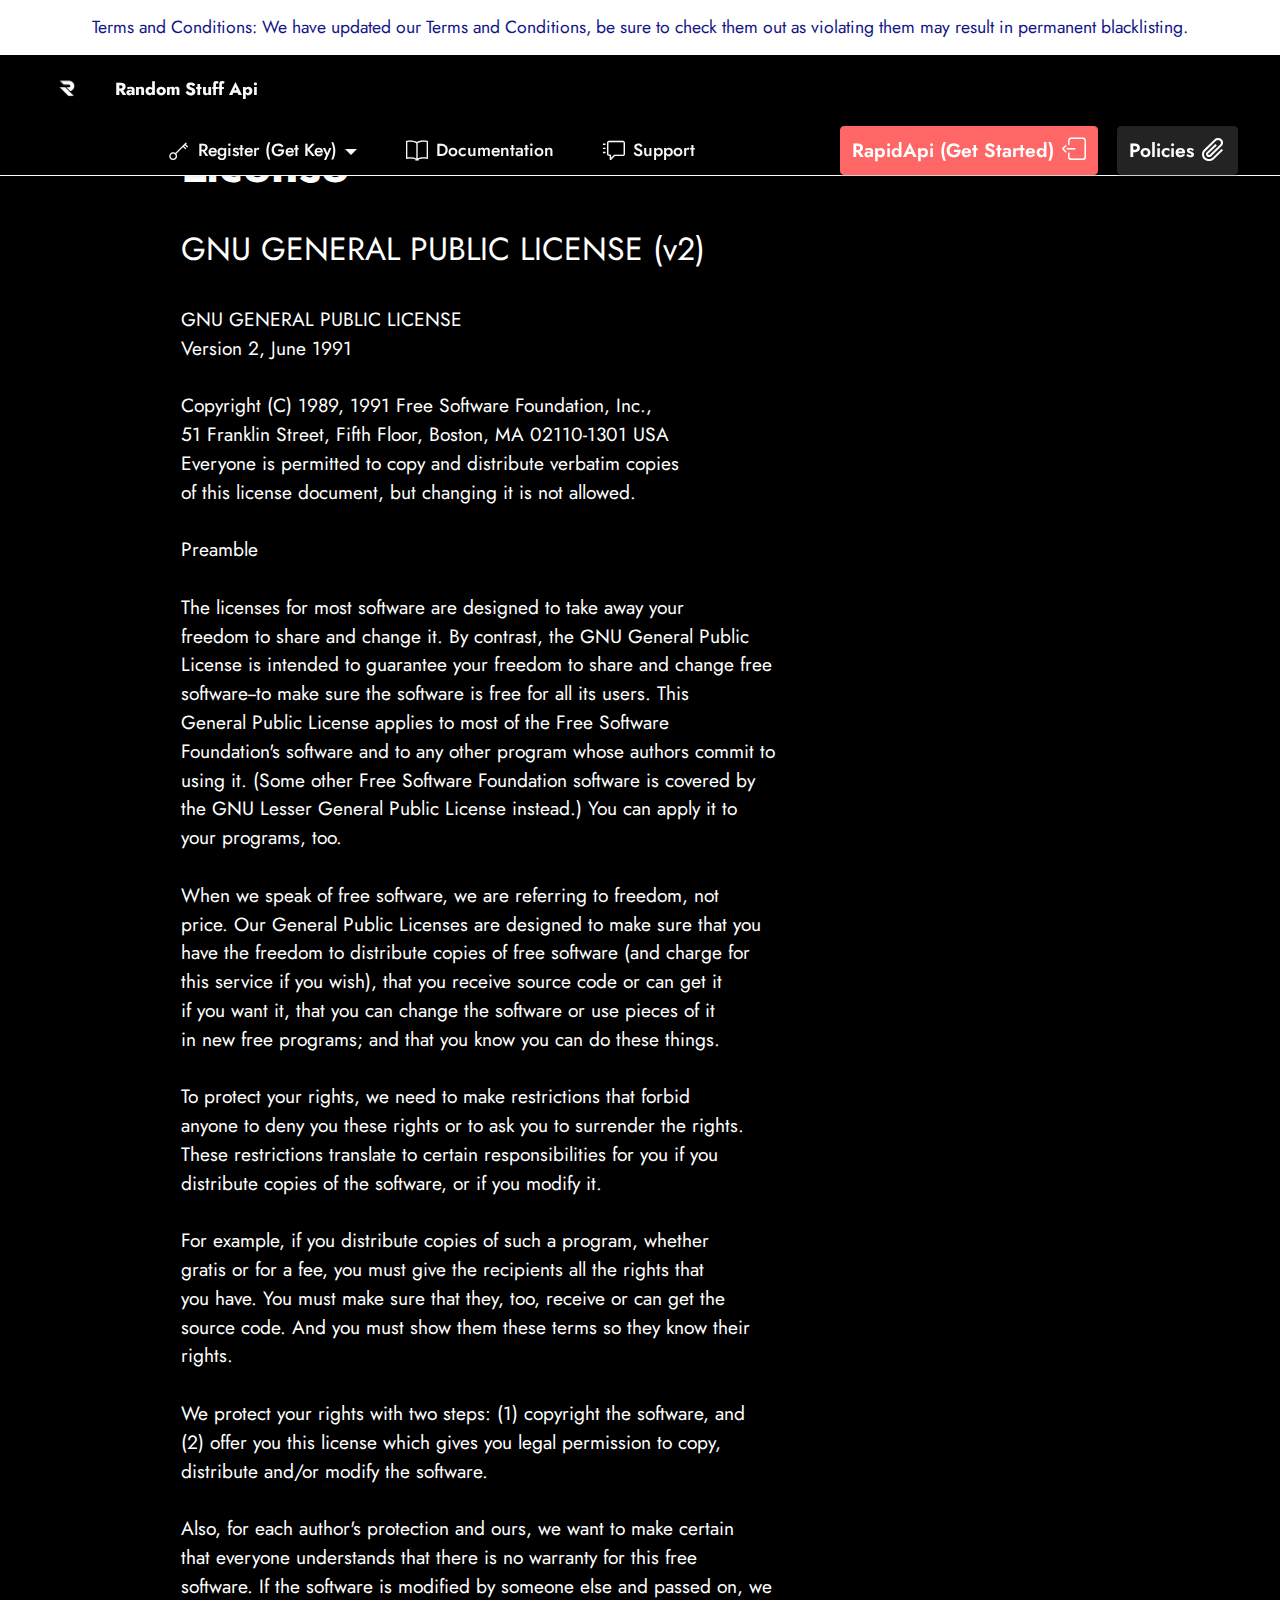
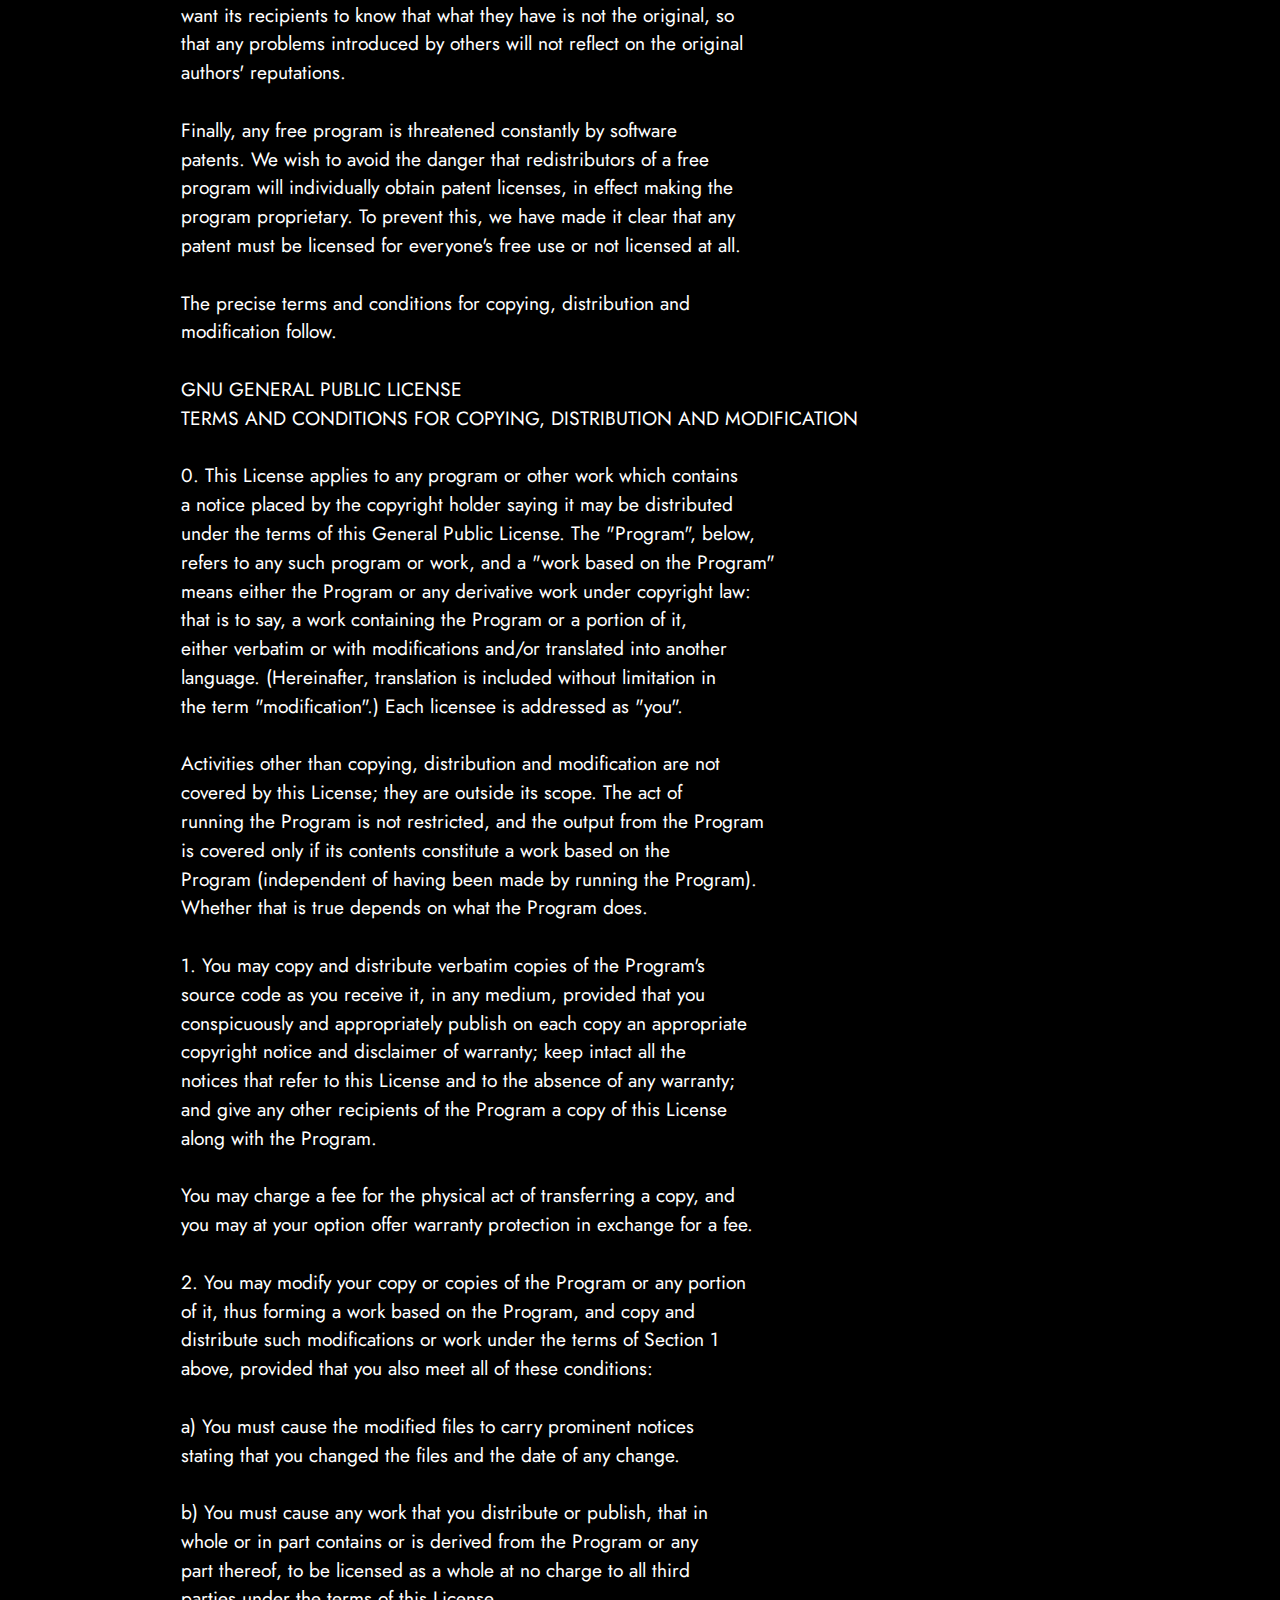
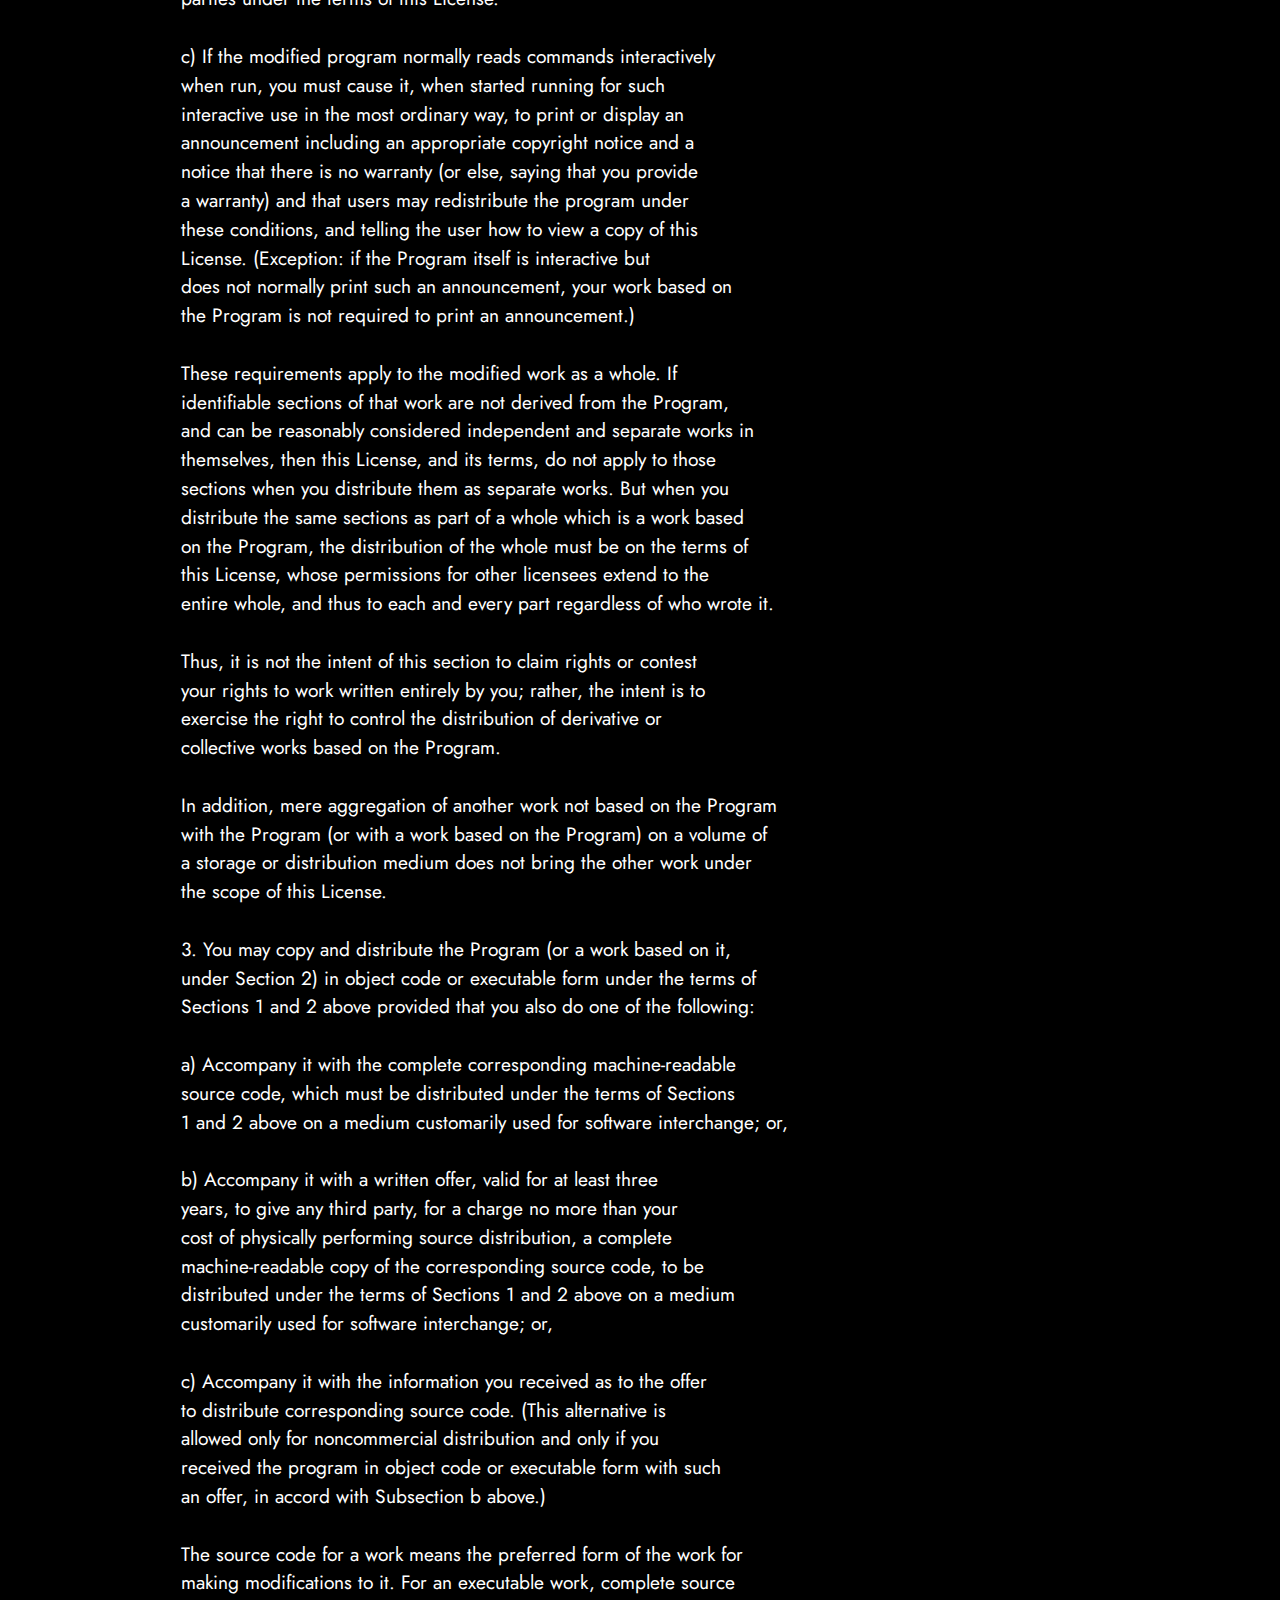
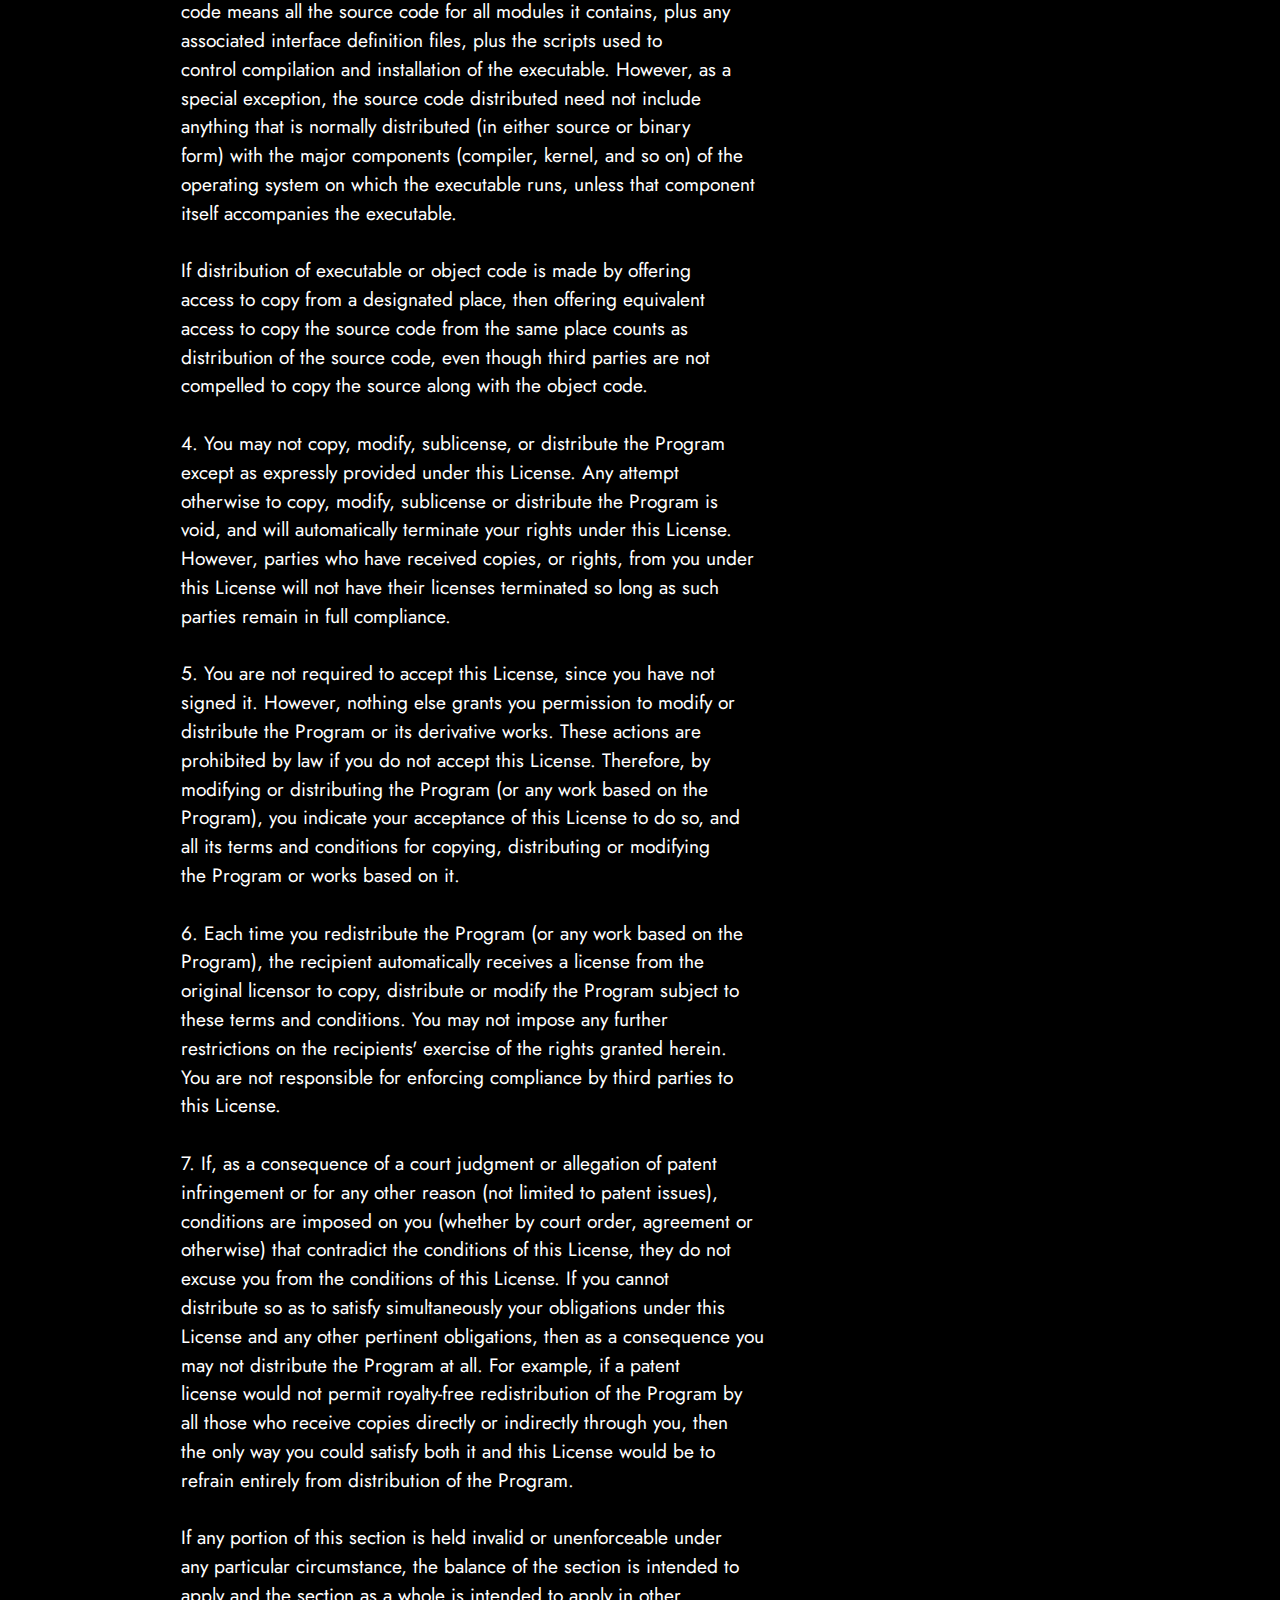
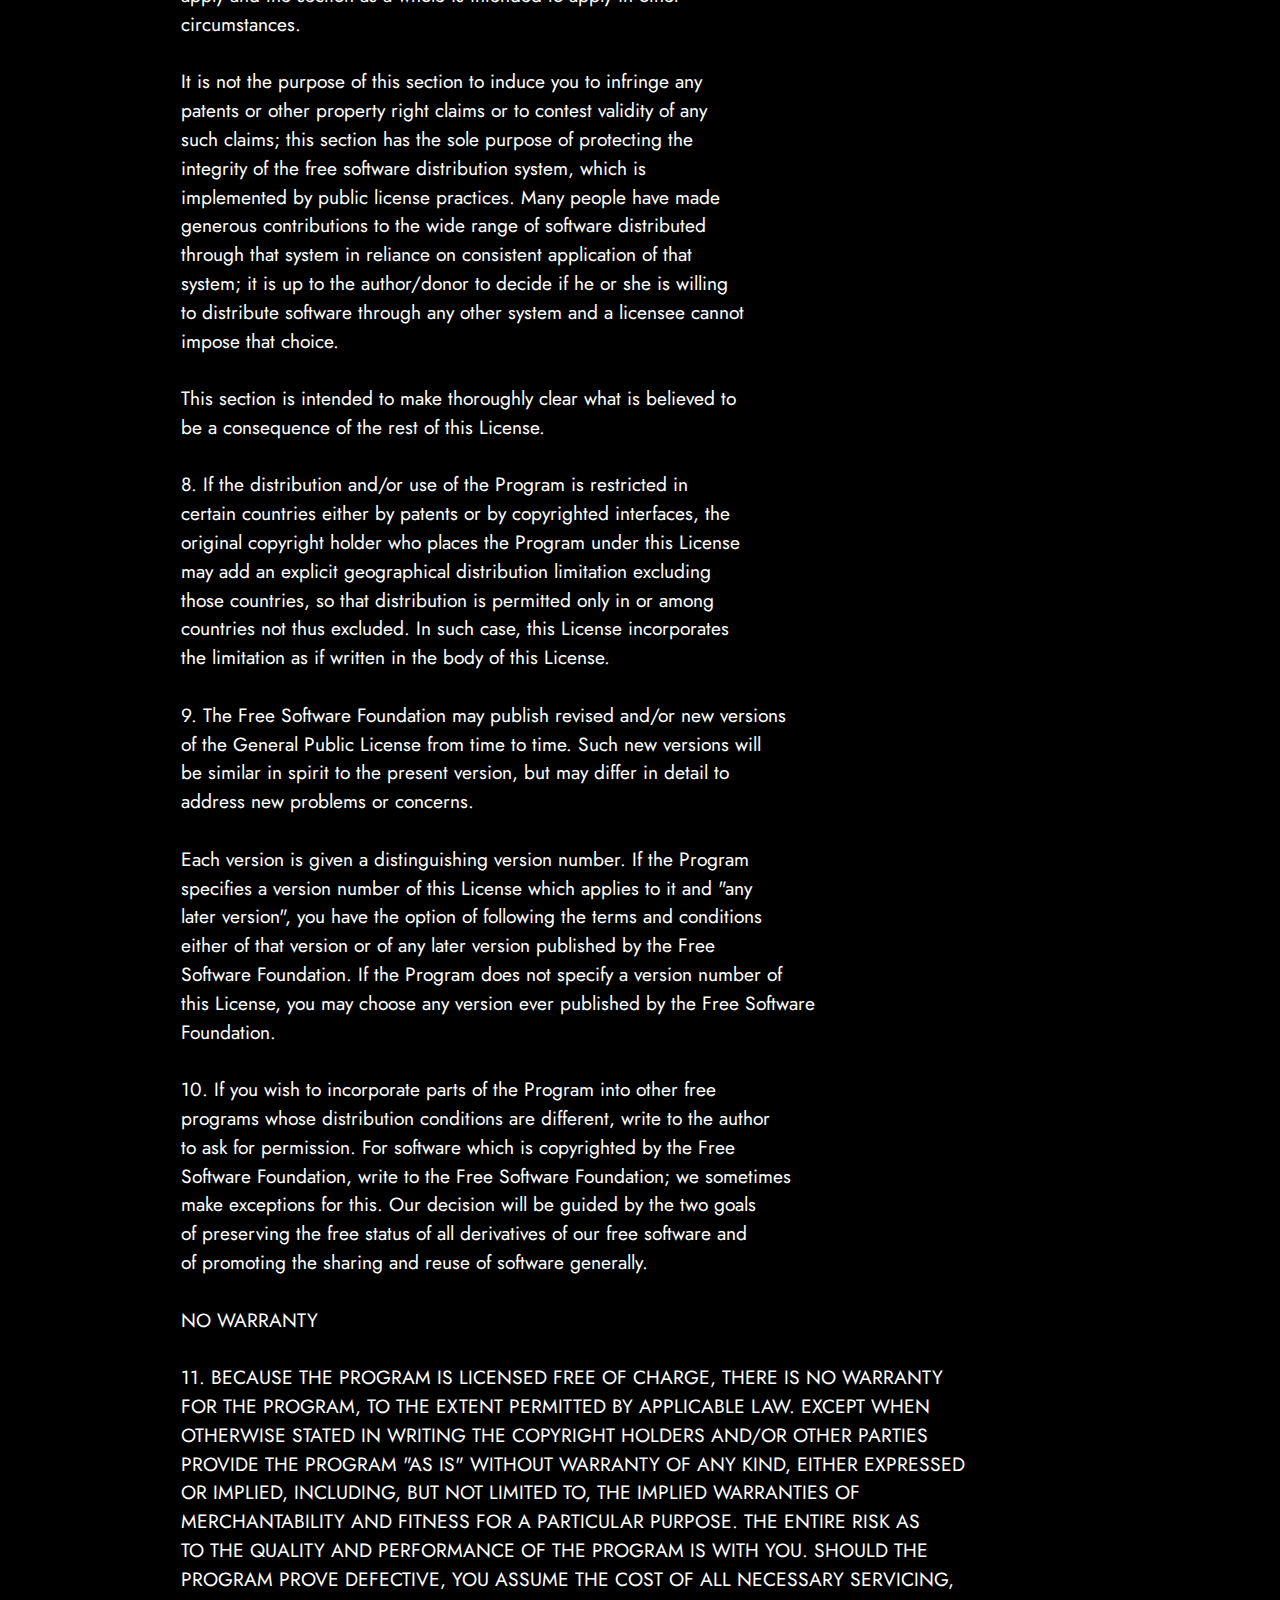
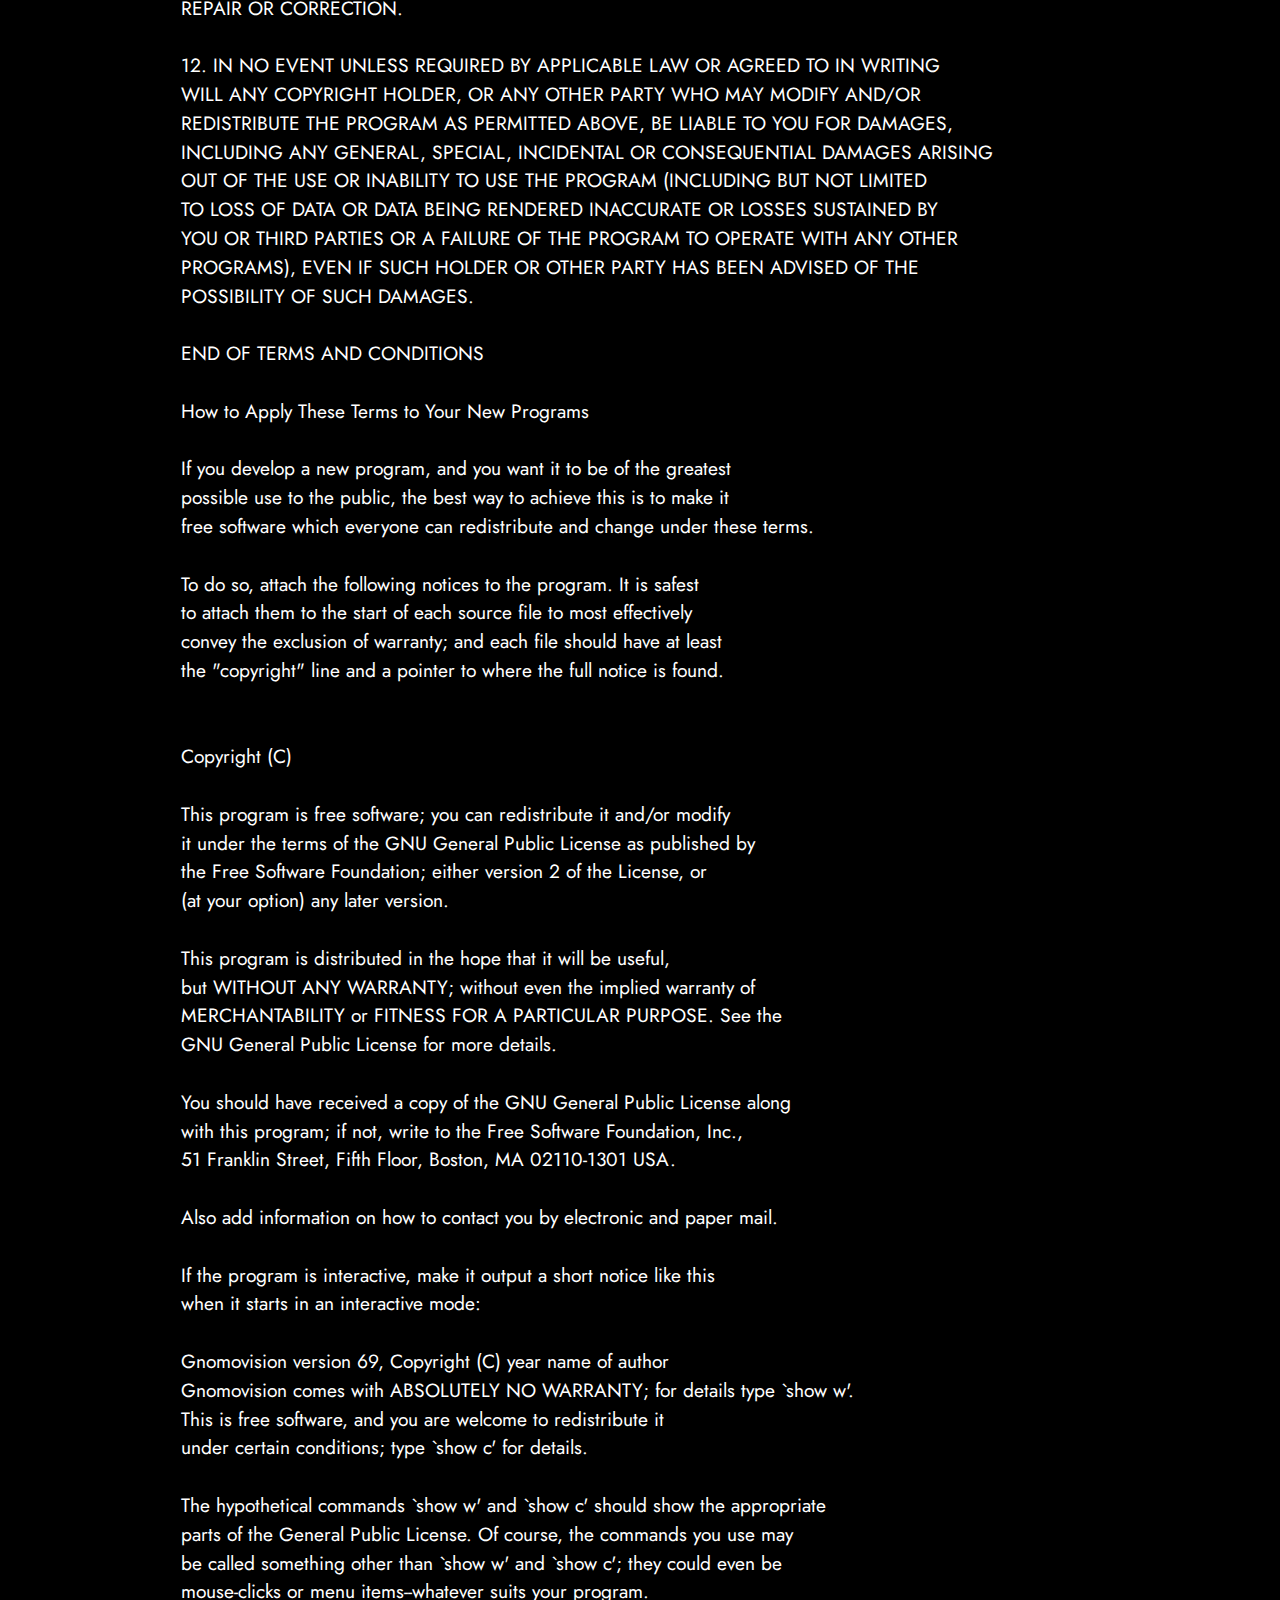
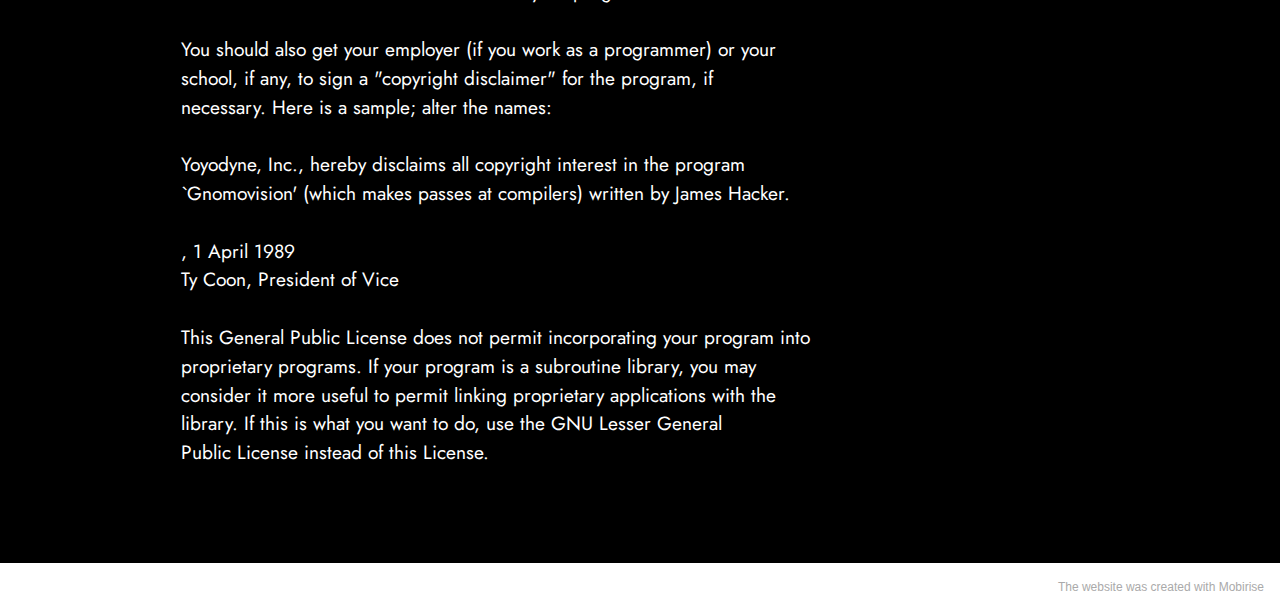
==== license.html @ b0e5f8f1 "Website" ====
<!DOCTYPE html>
<html  >
<head>
  <!-- Site made with Mobirise Website Builder v5.4.1, https://mobirise.com -->
  <meta charset="UTF-8">
  <meta http-equiv="X-UA-Compatible" content="IE=edge">
  <meta name="generator" content="Mobirise v5.4.1, mobirise.com">
  <meta name="viewport" content="width=device-width, initial-scale=1, minimum-scale=1">
  <link rel="shortcut icon" href="assets/images/logo5.png" type="image/x-icon">
  <meta name="description" content="License | Random Stuff API (RSA) is a powerful API developed by PGamerX, and it's free to use as well as open-source. It allows you to get AI responses, jokes, memes, anime, facts, animal images, image manipulation, and many other things.
">
  
  
  <title>License | Random Stuff Api (random-stuff-api)</title>
  <link rel="stylesheet" href="assets/themify/css/themify-icons.css">
  <link rel="stylesheet" href="assets/web/assets/mobirise-icons2/mobirise2.css">
  <link rel="stylesheet" href="assets/web/assets/mobirise-icons-bold/mobirise-icons-bold.css">
  <link rel="stylesheet" href="assets/bootstrap/css/bootstrap.min.css">
  <link rel="stylesheet" href="assets/bootstrap/css/bootstrap-grid.min.css">
  <link rel="stylesheet" href="assets/bootstrap/css/bootstrap-reboot.min.css">
  <link rel="stylesheet" href="assets/dropdown/css/style.css">
  <link rel="stylesheet" href="assets/socicon/css/styles.css">
  <link rel="stylesheet" href="assets/theme/css/style.css">
  <link rel="preload" href="https://fonts.googleapis.com/css?family=Jost:100,200,300,400,500,600,700,800,900,100i,200i,300i,400i,500i,600i,700i,800i,900i&display=swap" as="style" onload="this.onload=null;this.rel='stylesheet'">
  <noscript><link rel="stylesheet" href="https://fonts.googleapis.com/css?family=Jost:100,200,300,400,500,600,700,800,900,100i,200i,300i,400i,500i,600i,700i,800i,900i&display=swap"></noscript>
  <link rel="preload" as="style" href="assets/mobirise/css/mbr-additional.css"><link rel="stylesheet" href="assets/mobirise/css/mbr-additional.css" type="text/css">
  
  
  
  
</head>
<body>
  
  <section data-bs-version="5.1" class="menu menu2 cid-Z001lfQUGw" once="menu" id="design-block-h">
    

    <nav class="navbar navbar-dropdown navbar-fixed-top navbar-expand-lg">


<div class="container-fluid  bgtop">
<div class="container-fluid">
<div class="row"> 
<div class=" col-12 p-2"> 
<div class="mbr-text mbr-fonts-style display-4">Terms and Conditions: We have updated our Terms and Conditions, be sure to check them out as violating them may result in permanent blacklisting.</div>
</div>


</div> 

</div>
</div>

        <div class="container-fluid">
            <div class="navbar-brand">
                <span class="navbar-logo">
                    <a href="index.html">
                        <img src="assets/images/new-144x99.png" alt="RSA" style="height: 3rem;">
                    </a>
                </span>
                <span class="navbar-caption-wrap"><a class="navbar-caption text-white text-primary display-4" href="index.html">Random Stuff Api</a></span>
           
           
            </div>

         <button class="navbar-toggler" type="button" data-toggle="collapse" data-bs-toggle="collapse" data-target="#navbarSupportedContent" data-bs-target="#navbarSupportedContent" aria-controls="navbarNavAltMarkup" aria-expanded="false" aria-label="Toggle navigation">
                <div class="hamburger">
                    <span></span>
                    <span></span>
                    <span></span>
                    <span></span>
                </div>
            </button>    
            <div class="collapse navbar-collapse" id="navbarSupportedContent">
            
         <ul class="mx-auto navbar-nav nav-dropdown" data-app-modern-menu="true"><li class="nav-item dropdown"><a class="nav-link link text-white text-primary dropdown-toggle display-4" href="#" data-toggle="dropdown-submenu" data-bs-toggle="dropdown" data-bs-auto-close="outside" aria-expanded="false"><span class="ti-key mbr-iconfont mbr-iconfont-btn"></span>Register (Get Key)</a><div class="dropdown-menu" aria-labelledby="dropdown-undefined"><a class="text-white text-primary dropdown-item display-4" href="https://discord.com/oauth2/authorize?client_id=835456352238436392&redirect_uri=https%3A%2F%2Fdiscord.pgamerx.com%2Fcallback&response_type=code&scope=identify%20email%20guilds.join" target="_blank"><span class="socicon socicon-discord mbr-iconfont mbr-iconfont-btn"></span>Through Discord</a><a class="text-white text-primary dropdown-item display-4" href="https://oauth.pgamerx.com/auth/google" target="_blank"><span class="socicon socicon-google mbr-iconfont mbr-iconfont-btn"></span>Through Google</a></div>
                    </li><li class="nav-item"><a class="nav-link link text-white text-primary display-4" href="https://api-docs.pgamerx.com" target="_blank"><span class="ti-book mbr-iconfont mbr-iconfont-btn"></span>Documentation</a></li><li class="nav-item"><a class="nav-link link text-white text-primary display-4" href="https://u.pgamerx.com/discord" target="_blank"><span class="mbrib-help mbr-iconfont mbr-iconfont-btn"></span>Support</a></li></ul>  


                
                <div class="navbar-buttons mbr-section-btn"><a class="bouton btn btn-secondary display-7" href="https://rapidapi.com/pgamerxdev/api/random-stuff-api" target="_blank"><span class="mbrib-logout mbr-iconfont mbr-iconfont-btn"></span>RapidApi (Get Started)</a> <a class="bouton btn btn-black display-7" href="policies.html" target="_blank"><span class="mobi-mbri mobi-mbri-paperclip mbr-iconfont mbr-iconfont-btn"></span>Policies</a></div>
            </div>

           
        </div>
    </nav>


</section>

<section data-bs-version="5.1" class="content5 cid-sSBwcjmFEn" id="content5-i">
    
    <div class="container">
        <div class="row justify-content-center">
            <div class="col-md-12 col-lg-10">
                <h3 class="mbr-section-title mbr-fonts-style mb-4 display-2">
                    <strong>License</strong></h3>
                <h4 class="mbr-section-subtitle mbr-fonts-style mb-4 display-5">GNU GENERAL PUBLIC LICENSE (v2)</h4>
                <p class="mbr-text mbr-fonts-style display-7">GNU GENERAL PUBLIC LICENSE<br>                       Version 2, June 1991<br><br> Copyright (C) 1989, 1991 Free Software Foundation, Inc.,<br> 51 Franklin Street, Fifth Floor, Boston, MA 02110-1301 USA<br> Everyone is permitted to copy and distribute verbatim copies<br> of this license document, but changing it is not allowed.<br><br>                            Preamble<br><br>  The licenses for most software are designed to take away your<br>freedom to share and change it.  By contrast, the GNU General Public<br>License is intended to guarantee your freedom to share and change free<br>software--to make sure the software is free for all its users.  This<br>General Public License applies to most of the Free Software<br>Foundation's software and to any other program whose authors commit to<br>using it.  (Some other Free Software Foundation software is covered by<br>the GNU Lesser General Public License instead.)  You can apply it to<br>your programs, too.<br><br>  When we speak of free software, we are referring to freedom, not<br>price.  Our General Public Licenses are designed to make sure that you<br>have the freedom to distribute copies of free software (and charge for<br>this service if you wish), that you receive source code or can get it<br>if you want it, that you can change the software or use pieces of it<br>in new free programs; and that you know you can do these things.<br><br>  To protect your rights, we need to make restrictions that forbid<br>anyone to deny you these rights or to ask you to surrender the rights.<br>These restrictions translate to certain responsibilities for you if you<br>distribute copies of the software, or if you modify it.<br><br>  For example, if you distribute copies of such a program, whether<br>gratis or for a fee, you must give the recipients all the rights that<br>you have.  You must make sure that they, too, receive or can get the<br>source code.  And you must show them these terms so they know their<br>rights.<br><br>  We protect your rights with two steps: (1) copyright the software, and<br>(2) offer you this license which gives you legal permission to copy,<br>distribute and/or modify the software.<br><br>  Also, for each author's protection and ours, we want to make certain<br>that everyone understands that there is no warranty for this free<br>software.  If the software is modified by someone else and passed on, we<br>want its recipients to know that what they have is not the original, so<br>that any problems introduced by others will not reflect on the original<br>authors' reputations.<br><br>  Finally, any free program is threatened constantly by software<br>patents.  We wish to avoid the danger that redistributors of a free<br>program will individually obtain patent licenses, in effect making the<br>program proprietary.  To prevent this, we have made it clear that any<br>patent must be licensed for everyone's free use or not licensed at all.<br><br>  The precise terms and conditions for copying, distribution and<br>modification follow.<br><br>                    GNU GENERAL PUBLIC LICENSE<br>   TERMS AND CONDITIONS FOR COPYING, DISTRIBUTION AND MODIFICATION<br><br>  0. This License applies to any program or other work which contains<br>a notice placed by the copyright holder saying it may be distributed<br>under the terms of this General Public License.  The "Program", below,<br>refers to any such program or work, and a "work based on the Program"<br>means either the Program or any derivative work under copyright law:<br>that is to say, a work containing the Program or a portion of it,<br>either verbatim or with modifications and/or translated into another<br>language.  (Hereinafter, translation is included without limitation in<br>the term "modification".)  Each licensee is addressed as "you".<br><br>Activities other than copying, distribution and modification are not<br>covered by this License; they are outside its scope.  The act of<br>running the Program is not restricted, and the output from the Program<br>is covered only if its contents constitute a work based on the<br>Program (independent of having been made by running the Program).<br>Whether that is true depends on what the Program does.<br><br>  1. You may copy and distribute verbatim copies of the Program's<br>source code as you receive it, in any medium, provided that you<br>conspicuously and appropriately publish on each copy an appropriate<br>copyright notice and disclaimer of warranty; keep intact all the<br>notices that refer to this License and to the absence of any warranty;<br>and give any other recipients of the Program a copy of this License<br>along with the Program.<br><br>You may charge a fee for the physical act of transferring a copy, and<br>you may at your option offer warranty protection in exchange for a fee.<br><br>  2. You may modify your copy or copies of the Program or any portion<br>of it, thus forming a work based on the Program, and copy and<br>distribute such modifications or work under the terms of Section 1<br>above, provided that you also meet all of these conditions:<br><br>    a) You must cause the modified files to carry prominent notices<br>    stating that you changed the files and the date of any change.<br><br>    b) You must cause any work that you distribute or publish, that in<br>    whole or in part contains or is derived from the Program or any<br>    part thereof, to be licensed as a whole at no charge to all third<br>    parties under the terms of this License.<br><br>    c) If the modified program normally reads commands interactively<br>    when run, you must cause it, when started running for such<br>    interactive use in the most ordinary way, to print or display an<br>    announcement including an appropriate copyright notice and a<br>    notice that there is no warranty (or else, saying that you provide<br>    a warranty) and that users may redistribute the program under<br>    these conditions, and telling the user how to view a copy of this<br>    License.  (Exception: if the Program itself is interactive but<br>    does not normally print such an announcement, your work based on<br>    the Program is not required to print an announcement.)<br><br>These requirements apply to the modified work as a whole.  If<br>identifiable sections of that work are not derived from the Program,<br>and can be reasonably considered independent and separate works in<br>themselves, then this License, and its terms, do not apply to those<br>sections when you distribute them as separate works.  But when you<br>distribute the same sections as part of a whole which is a work based<br>on the Program, the distribution of the whole must be on the terms of<br>this License, whose permissions for other licensees extend to the<br>entire whole, and thus to each and every part regardless of who wrote it.<br><br>Thus, it is not the intent of this section to claim rights or contest<br>your rights to work written entirely by you; rather, the intent is to<br>exercise the right to control the distribution of derivative or<br>collective works based on the Program.<br><br>In addition, mere aggregation of another work not based on the Program<br>with the Program (or with a work based on the Program) on a volume of<br>a storage or distribution medium does not bring the other work under<br>the scope of this License.<br><br>  3. You may copy and distribute the Program (or a work based on it,<br>under Section 2) in object code or executable form under the terms of<br>Sections 1 and 2 above provided that you also do one of the following:<br><br>    a) Accompany it with the complete corresponding machine-readable<br>    source code, which must be distributed under the terms of Sections<br>    1 and 2 above on a medium customarily used for software interchange; or,<br><br>    b) Accompany it with a written offer, valid for at least three<br>    years, to give any third party, for a charge no more than your<br>    cost of physically performing source distribution, a complete<br>    machine-readable copy of the corresponding source code, to be<br>    distributed under the terms of Sections 1 and 2 above on a medium<br>    customarily used for software interchange; or,<br><br>    c) Accompany it with the information you received as to the offer<br>    to distribute corresponding source code.  (This alternative is<br>    allowed only for noncommercial distribution and only if you<br>    received the program in object code or executable form with such<br>    an offer, in accord with Subsection b above.)<br><br>The source code for a work means the preferred form of the work for<br>making modifications to it.  For an executable work, complete source<br>code means all the source code for all modules it contains, plus any<br>associated interface definition files, plus the scripts used to<br>control compilation and installation of the executable.  However, as a<br>special exception, the source code distributed need not include<br>anything that is normally distributed (in either source or binary<br>form) with the major components (compiler, kernel, and so on) of the<br>operating system on which the executable runs, unless that component<br>itself accompanies the executable.<br><br>If distribution of executable or object code is made by offering<br>access to copy from a designated place, then offering equivalent<br>access to copy the source code from the same place counts as<br>distribution of the source code, even though third parties are not<br>compelled to copy the source along with the object code.<br><br>  4. You may not copy, modify, sublicense, or distribute the Program<br>except as expressly provided under this License.  Any attempt<br>otherwise to copy, modify, sublicense or distribute the Program is<br>void, and will automatically terminate your rights under this License.<br>However, parties who have received copies, or rights, from you under<br>this License will not have their licenses terminated so long as such<br>parties remain in full compliance.<br><br>  5. You are not required to accept this License, since you have not<br>signed it.  However, nothing else grants you permission to modify or<br>distribute the Program or its derivative works.  These actions are<br>prohibited by law if you do not accept this License.  Therefore, by<br>modifying or distributing the Program (or any work based on the<br>Program), you indicate your acceptance of this License to do so, and<br>all its terms and conditions for copying, distributing or modifying<br>the Program or works based on it.<br><br>  6. Each time you redistribute the Program (or any work based on the<br>Program), the recipient automatically receives a license from the<br>original licensor to copy, distribute or modify the Program subject to<br>these terms and conditions.  You may not impose any further<br>restrictions on the recipients' exercise of the rights granted herein.<br>You are not responsible for enforcing compliance by third parties to<br>this License.<br><br>  7. If, as a consequence of a court judgment or allegation of patent<br>infringement or for any other reason (not limited to patent issues),<br>conditions are imposed on you (whether by court order, agreement or<br>otherwise) that contradict the conditions of this License, they do not<br>excuse you from the conditions of this License.  If you cannot<br>distribute so as to satisfy simultaneously your obligations under this<br>License and any other pertinent obligations, then as a consequence you<br>may not distribute the Program at all.  For example, if a patent<br>license would not permit royalty-free redistribution of the Program by<br>all those who receive copies directly or indirectly through you, then<br>the only way you could satisfy both it and this License would be to<br>refrain entirely from distribution of the Program.<br><br>If any portion of this section is held invalid or unenforceable under<br>any particular circumstance, the balance of the section is intended to<br>apply and the section as a whole is intended to apply in other<br>circumstances.<br><br>It is not the purpose of this section to induce you to infringe any<br>patents or other property right claims or to contest validity of any<br>such claims; this section has the sole purpose of protecting the<br>integrity of the free software distribution system, which is<br>implemented by public license practices.  Many people have made<br>generous contributions to the wide range of software distributed<br>through that system in reliance on consistent application of that<br>system; it is up to the author/donor to decide if he or she is willing<br>to distribute software through any other system and a licensee cannot<br>impose that choice.<br><br>This section is intended to make thoroughly clear what is believed to<br>be a consequence of the rest of this License.<br><br>  8. If the distribution and/or use of the Program is restricted in<br>certain countries either by patents or by copyrighted interfaces, the<br>original copyright holder who places the Program under this License<br>may add an explicit geographical distribution limitation excluding<br>those countries, so that distribution is permitted only in or among<br>countries not thus excluded.  In such case, this License incorporates<br>the limitation as if written in the body of this License.<br><br>  9. The Free Software Foundation may publish revised and/or new versions<br>of the General Public License from time to time.  Such new versions will<br>be similar in spirit to the present version, but may differ in detail to<br>address new problems or concerns.<br><br>Each version is given a distinguishing version number.  If the Program<br>specifies a version number of this License which applies to it and "any<br>later version", you have the option of following the terms and conditions<br>either of that version or of any later version published by the Free<br>Software Foundation.  If the Program does not specify a version number of<br>this License, you may choose any version ever published by the Free Software<br>Foundation.<br><br>  10. If you wish to incorporate parts of the Program into other free<br>programs whose distribution conditions are different, write to the author<br>to ask for permission.  For software which is copyrighted by the Free<br>Software Foundation, write to the Free Software Foundation; we sometimes<br>make exceptions for this.  Our decision will be guided by the two goals<br>of preserving the free status of all derivatives of our free software and<br>of promoting the sharing and reuse of software generally.<br><br>                            NO WARRANTY<br><br>  11. BECAUSE THE PROGRAM IS LICENSED FREE OF CHARGE, THERE IS NO WARRANTY<br>FOR THE PROGRAM, TO THE EXTENT PERMITTED BY APPLICABLE LAW.  EXCEPT WHEN<br>OTHERWISE STATED IN WRITING THE COPYRIGHT HOLDERS AND/OR OTHER PARTIES<br>PROVIDE THE PROGRAM "AS IS" WITHOUT WARRANTY OF ANY KIND, EITHER EXPRESSED<br>OR IMPLIED, INCLUDING, BUT NOT LIMITED TO, THE IMPLIED WARRANTIES OF<br>MERCHANTABILITY AND FITNESS FOR A PARTICULAR PURPOSE.  THE ENTIRE RISK AS<br>TO THE QUALITY AND PERFORMANCE OF THE PROGRAM IS WITH YOU.  SHOULD THE<br>PROGRAM PROVE DEFECTIVE, YOU ASSUME THE COST OF ALL NECESSARY SERVICING,<br>REPAIR OR CORRECTION.<br><br>  12. IN NO EVENT UNLESS REQUIRED BY APPLICABLE LAW OR AGREED TO IN WRITING<br>WILL ANY COPYRIGHT HOLDER, OR ANY OTHER PARTY WHO MAY MODIFY AND/OR<br>REDISTRIBUTE THE PROGRAM AS PERMITTED ABOVE, BE LIABLE TO YOU FOR DAMAGES,<br>INCLUDING ANY GENERAL, SPECIAL, INCIDENTAL OR CONSEQUENTIAL DAMAGES ARISING<br>OUT OF THE USE OR INABILITY TO USE THE PROGRAM (INCLUDING BUT NOT LIMITED<br>TO LOSS OF DATA OR DATA BEING RENDERED INACCURATE OR LOSSES SUSTAINED BY<br>YOU OR THIRD PARTIES OR A FAILURE OF THE PROGRAM TO OPERATE WITH ANY OTHER<br>PROGRAMS), EVEN IF SUCH HOLDER OR OTHER PARTY HAS BEEN ADVISED OF THE<br>POSSIBILITY OF SUCH DAMAGES.<br><br>                     END OF TERMS AND CONDITIONS<br><br>            How to Apply These Terms to Your New Programs<br><br>  If you develop a new program, and you want it to be of the greatest<br>possible use to the public, the best way to achieve this is to make it<br>free software which everyone can redistribute and change under these terms.<br><br>  To do so, attach the following notices to the program.  It is safest<br>to attach them to the start of each source file to most effectively<br>convey the exclusion of warranty; and each file should have at least<br>the "copyright" line and a pointer to where the full notice is found.<br><br>    <one line="" to="" give="" the="" program's="" name="" and="" a="" brief="" idea="" of="" what="" it="" does.=""><br>    Copyright (C) <year>  <name of="" author=""><br><br>    This program is free software; you can redistribute it and/or modify<br>    it under the terms of the GNU General Public License as published by<br>    the Free Software Foundation; either version 2 of the License, or<br>    (at your option) any later version.<br><br>    This program is distributed in the hope that it will be useful,<br>    but WITHOUT ANY WARRANTY; without even the implied warranty of<br>    MERCHANTABILITY or FITNESS FOR A PARTICULAR PURPOSE.  See the<br>    GNU General Public License for more details.<br><br>    You should have received a copy of the GNU General Public License along<br>    with this program; if not, write to the Free Software Foundation, Inc.,<br>    51 Franklin Street, Fifth Floor, Boston, MA 02110-1301 USA.<br><br>Also add information on how to contact you by electronic and paper mail.<br><br>If the program is interactive, make it output a short notice like this<br>when it starts in an interactive mode:<br><br>    Gnomovision version 69, Copyright (C) year name of author<br>    Gnomovision comes with ABSOLUTELY NO WARRANTY; for details type `show w'.<br>    This is free software, and you are welcome to redistribute it<br>    under certain conditions; type `show c' for details.<br><br>The hypothetical commands `show w' and `show c' should show the appropriate<br>parts of the General Public License.  Of course, the commands you use may<br>be called something other than `show w' and `show c'; they could even be<br>mouse-clicks or menu items--whatever suits your program.<br><br>You should also get your employer (if you work as a programmer) or your<br>school, if any, to sign a "copyright disclaimer" for the program, if<br>necessary.  Here is a sample; alter the names:<br><br>  Yoyodyne, Inc., hereby disclaims all copyright interest in the program<br>  `Gnomovision' (which makes passes at compilers) written by James Hacker.<br><br>  <signature of="" ty="" coon="">, 1 April 1989<br>  Ty Coon, President of Vice<br><br>This General Public License does not permit incorporating your program into<br>proprietary programs.  If your program is a subroutine library, you may<br>consider it more useful to permit linking proprietary applications with the<br>library.  If this is what you want to do, use the GNU Lesser General<br>Public License instead of this License.</signature></name></year></one></p>
            </div>
        </div>
    </div>
</section><section style="background-color: #fff; font-family: -apple-system, BlinkMacSystemFont, 'Segoe UI', 'Roboto', 'Helvetica Neue', Arial, sans-serif; color:#aaa; font-size:12px; padding: 0; align-items: center; display: flex;"><a href="https://mobirise.site/m" style="flex: 1 1; height: 3rem; padding-left: 1rem;"></a><p style="flex: 0 0 auto; margin:0; padding-right:1rem;"><a href="https://mobirise.site/c" style="color:#aaa;">The</a> website was created with Mobirise</p></section><script src="assets/bootstrap/js/bootstrap.bundle.min.js"></script>  <script src="assets/smoothscroll/smooth-scroll.js"></script>  <script src="assets/ytplayer/index.js"></script>  <script src="assets/dropdown/js/navbar-dropdown.js"></script>  <script src="assets/theme/js/script.js"></script>  
  
  
</body>
</html>
---- assets/themify/css/themify-icons.css ----
@font-face {
	font-family: 'themify';
	src:url('../fonts/themify.eot?-fvbane');
	src:url('../fonts/themify.eot?#iefix-fvbane') format('embedded-opentype'),
		url('../fonts/themify.woff?-fvbane') format('woff'),
		url('../fonts/themify.ttf?-fvbane') format('truetype'),
		url('../fonts/themify.svg?-fvbane#themify') format('svg');
	font-weight: normal;
	font-style: normal;
}

[class^="ti-"], [class*=" ti-"] {
	font-family: 'themify';
	speak: none;
	font-style: normal;
	font-weight: normal;
	font-variant: normal;
	text-transform: none;
	line-height: 1;

	/* Better Font Rendering =========== */
	-webkit-font-smoothing: antialiased;
	-moz-osx-font-smoothing: grayscale;
}

.ti-wand:before {
	content: "\e600";
}
.ti-volume:before {
	content: "\e601";
}
.ti-user:before {
	content: "\e602";
}
.ti-unlock:before {
	content: "\e603";
}
.ti-unlink:before {
	content: "\e604";
}
.ti-trash:before {
	content: "\e605";
}
.ti-thought:before {
	content: "\e606";
}
.ti-target:before {
	content: "\e607";
}
.ti-tag:before {
	content: "\e608";
}
.ti-tablet:before {
	content: "\e609";
}
.ti-star:before {
	content: "\e60a";
}
.ti-spray:before {
	content: "\e60b";
}
.ti-signal:before {
	content: "\e60c";
}
.ti-shopping-cart:before {
	content: "\e60d";
}
.ti-shopping-cart-full:before {
	content: "\e60e";
}
.ti-settings:before {
	content: "\e60f";
}
.ti-search:before {
	content: "\e610";
}
.ti-zoom-in:before {
	content: "\e611";
}
.ti-zoom-out:before {
	content: "\e612";
}
.ti-cut:before {
	content: "\e613";
}
.ti-ruler:before {
	content: "\e614";
}
.ti-ruler-pencil:before {
	content: "\e615";
}
.ti-ruler-alt:before {
	content: "\e616";
}
.ti-bookmark:before {
	content: "\e617";
}
.ti-bookmark-alt:before {
	content: "\e618";
}
.ti-reload:before {
	content: "\e619";
}
.ti-plus:before {
	content: "\e61a";
}
.ti-pin:before {
	content: "\e61b";
}
.ti-pencil:before {
	content: "\e61c";
}
.ti-pencil-alt:before {
	content: "\e61d";
}
.ti-paint-roller:before {
	content: "\e61e";
}
.ti-paint-bucket:before {
	content: "\e61f";
}
.ti-na:before {
	content: "\e620";
}
.ti-mobile:before {
	content: "\e621";
}
.ti-minus:before {
	content: "\e622";
}
.ti-medall:before {
	content: "\e623";
}
.ti-medall-alt:before {
	content: "\e624";
}
.ti-marker:before {
	content: "\e625";
}
.ti-marker-alt:before {
	content: "\e626";
}
.ti-arrow-up:before {
	content: "\e627";
}
.ti-arrow-right:before {
	content: "\e628";
}
.ti-arrow-left:before {
	content: "\e629";
}
.ti-arrow-down:before {
	content: "\e62a";
}
.ti-lock:before {
	content: "\e62b";
}
.ti-location-arrow:before {
	content: "\e62c";
}
.ti-link:before {
	content: "\e62d";
}
.ti-layout:before {
	content: "\e62e";
}
.ti-layers:before {
	content: "\e62f";
}
.ti-layers-alt:before {
	content: "\e630";
}
.ti-key:before {
	content: "\e631";
}
.ti-import:before {
	content: "\e632";
}
.ti-image:before {
	content: "\e633";
}
.ti-heart:before {
	content: "\e634";
}
.ti-heart-broken:before {
	content: "\e635";
}
.ti-hand-stop:before {
	content: "\e636";
}
.ti-hand-open:before {
	content: "\e637";
}
.ti-hand-drag:before {
	content: "\e638";
}
.ti-folder:before {
	content: "\e639";
}
.ti-flag:before {
	content: "\e63a";
}
.ti-flag-alt:before {
	content: "\e63b";
}
.ti-flag-alt-2:before {
	content: "\e63c";
}
.ti-eye:before {
	content: "\e63d";
}
.ti-export:before {
	content: "\e63e";
}
.ti-exchange-vertical:before {
	content: "\e63f";
}
.ti-desktop:before {
	content: "\e640";
}
.ti-cup:before {
	content: "\e641";
}
.ti-crown:before {
	content: "\e642";
}
.ti-comments:before {
	content: "\e643";
}
.ti-comment:before {
	content: "\e644";
}
.ti-comment-alt:before {
	content: "\e645";
}
.ti-close:before {
	content: "\e646";
}
.ti-clip:before {
	content: "\e647";
}
.ti-angle-up:before {
	content: "\e648";
}
.ti-angle-right:before {
	content: "\e649";
}
.ti-angle-left:before {
	content: "\e64a";
}
.ti-angle-down:before {
	content: "\e64b";
}
.ti-check:before {
	content: "\e64c";
}
.ti-check-box:before {
	content: "\e64d";
}
.ti-camera:before {
	content: "\e64e";
}
.ti-announcement:before {
	content: "\e64f";
}
.ti-brush:before {
	content: "\e650";
}
.ti-briefcase:before {
	content: "\e651";
}
.ti-bolt:before {
	content: "\e652";
}
.ti-bolt-alt:before {
	content: "\e653";
}
.ti-blackboard:before {
	content: "\e654";
}
.ti-bag:before {
	content: "\e655";
}
.ti-move:before {
	content: "\e656";
}
.ti-arrows-vertical:before {
	content: "\e657";
}
.ti-arrows-horizontal:before {
	content: "\e658";
}
.ti-fullscreen:before {
	content: "\e659";
}
.ti-arrow-top-right:before {
	content: "\e65a";
}
.ti-arrow-top-left:before {
	content: "\e65b";
}
.ti-arrow-circle-up:before {
	content: "\e65c";
}
.ti-arrow-circle-right:before {
	content: "\e65d";
}
.ti-arrow-circle-left:before {
	content: "\e65e";
}
.ti-arrow-circle-down:before {
	content: "\e65f";
}
.ti-angle-double-up:before {
	content: "\e660";
}
.ti-angle-double-right:before {
	content: "\e661";
}
.ti-angle-double-left:before {
	content: "\e662";
}
.ti-angle-double-down:before {
	content: "\e663";
}
.ti-zip:before {
	content: "\e664";
}
.ti-world:before {
	content: "\e665";
}
.ti-wheelchair:before {
	content: "\e666";
}
.ti-view-list:before {
	content: "\e667";
}
.ti-view-list-alt:before {
	content: "\e668";
}
.ti-view-grid:before {
	content: "\e669";
}
.ti-uppercase:before {
	content: "\e66a";
}
.ti-upload:before {
	content: "\e66b";
}
.ti-underline:before {
	content: "\e66c";
}
.ti-truck:before {
	content: "\e66d";
}
.ti-timer:before {
	content: "\e66e";
}
.ti-ticket:before {
	content: "\e66f";
}
.ti-thumb-up:before {
	content: "\e670";
}
.ti-thumb-down:before {
	content: "\e671";
}
.ti-text:before {
	content: "\e672";
}
.ti-stats-up:before {
	content: "\e673";
}
.ti-stats-down:before {
	content: "\e674";
}
.ti-split-v:before {
	content: "\e675";
}
.ti-split-h:before {
	content: "\e676";
}
.ti-smallcap:before {
	content: "\e677";
}
.ti-shine:before {
	content: "\e678";
}
.ti-shift-right:before {
	content: "\e679";
}
.ti-shift-left:before {
	content: "\e67a";
}
.ti-shield:before {
	content: "\e67b";
}
.ti-notepad:before {
	content: "\e67c";
}
.ti-server:before {
	content: "\e67d";
}
.ti-quote-right:before {
	content: "\e67e";
}
.ti-quote-left:before {
	content: "\e67f";
}
.ti-pulse:before {
	content: "\e680";
}
.ti-printer:before {
	content: "\e681";
}
.ti-power-off:before {
	content: "\e682";
}
.ti-plug:before {
	content: "\e683";
}
.ti-pie-chart:before {
	content: "\e684";
}
.ti-paragraph:before {
	content: "\e685";
}
.ti-panel:before {
	content: "\e686";
}
.ti-package:before {
	content: "\e687";
}
.ti-music:before {
	content: "\e688";
}
.ti-music-alt:before {
	content: "\e689";
}
.ti-mouse:before {
	content: "\e68a";
}
.ti-mouse-alt:before {
	content: "\e68b";
}
.ti-money:before {
	content: "\e68c";
}
.ti-microphone:before {
	content: "\e68d";
}
.ti-menu:before {
	content: "\e68e";
}
.ti-menu-alt:before {
	content: "\e68f";
}
.ti-map:before {
	content: "\e690";
}
.ti-map-alt:before {
	content: "\e691";
}
.ti-loop:before {
	content: "\e692";
}
.ti-location-pin:before {
	content: "\e693";
}
.ti-list:before {
	content: "\e694";
}
.ti-light-bulb:before {
	content: "\e695";
}
.ti-Italic:before {
	content: "\e696";
}
.ti-info:before {
	content: "\e697";
}
.ti-infinite:before {
	content: "\e698";
}
.ti-id-badge:before {
	content: "\e699";
}
.ti-hummer:before {
	content: "\e69a";
}
.ti-home:before {
	content: "\e69b";
}
.ti-help:before {
	content: "\e69c";
}
.ti-headphone:before {
	content: "\e69d";
}
.ti-harddrives:before {
	content: "\e69e";
}
.ti-harddrive:before {
	content: "\e69f";
}
.ti-gift:before {
	content: "\e6a0";
}
.ti-game:before {
	content: "\e6a1";
}
.ti-filter:before {
	content: "\e6a2";
}
.ti-files:before {
	content: "\e6a3";
}
.ti-file:before {
	content: "\e6a4";
}
.ti-eraser:before {
	content: "\e6a5";
}
.ti-envelope:before {
	content: "\e6a6";
}
.ti-download:before {
	content: "\e6a7";
}
.ti-direction:before {
	content: "\e6a8";
}
.ti-direction-alt:before {
	content: "\e6a9";
}
.ti-dashboard:before {
	content: "\e6aa";
}
.ti-control-stop:before {
	content: "\e6ab";
}
.ti-control-shuffle:before {
	content: "\e6ac";
}
.ti-control-play:before {
	content: "\e6ad";
}
.ti-control-pause:before {
	content: "\e6ae";
}
.ti-control-forward:before {
	content: "\e6af";
}
.ti-control-backward:before {
	content: "\e6b0";
}
.ti-cloud:before {
	content: "\e6b1";
}
.ti-cloud-up:before {
	content: "\e6b2";
}
.ti-cloud-down:before {
	content: "\e6b3";
}
.ti-clipboard:before {
	content: "\e6b4";
}
.ti-car:before {
	content: "\e6b5";
}
.ti-calendar:before {
	content: "\e6b6";
}
.ti-book:before {
	content: "\e6b7";
}
.ti-bell:before {
	content: "\e6b8";
}
.ti-basketball:before {
	content: "\e6b9";
}
.ti-bar-chart:before {
	content: "\e6ba";
}
.ti-bar-chart-alt:before {
	content: "\e6bb";
}
.ti-back-right:before {
	content: "\e6bc";
}
.ti-back-left:before {
	content: "\e6bd";
}
.ti-arrows-corner:before {
	content: "\e6be";
}
.ti-archive:before {
	content: "\e6bf";
}
.ti-anchor:before {
	content: "\e6c0";
}
.ti-align-right:before {
	content: "\e6c1";
}
.ti-align-left:before {
	content: "\e6c2";
}
.ti-align-justify:before {
	content: "\e6c3";
}
.ti-align-center:before {
	content: "\e6c4";
}
.ti-alert:before {
	content: "\e6c5";
}
.ti-alarm-clock:before {
	content: "\e6c6";
}
.ti-agenda:before {
	content: "\e6c7";
}
.ti-write:before {
	content: "\e6c8";
}
.ti-window:before {
	content: "\e6c9";
}
.ti-widgetized:before {
	content: "\e6ca";
}
.ti-widget:before {
	content: "\e6cb";
}
.ti-widget-alt:before {
	content: "\e6cc";
}
.ti-wallet:before {
	content: "\e6cd";
}
.ti-video-clapper:before {
	content: "\e6ce";
}
.ti-video-camera:before {
	content: "\e6cf";
}
.ti-vector:before {
	content: "\e6d0";
}
.ti-themify-logo:before {
	content: "\e6d1";
}
.ti-themify-favicon:before {
	content: "\e6d2";
}
.ti-themify-favicon-alt:before {
	content: "\e6d3";
}
.ti-support:before {
	content: "\e6d4";
}
.ti-stamp:before {
	content: "\e6d5";
}
.ti-split-v-alt:before {
	content: "\e6d6";
}
.ti-slice:before {
	content: "\e6d7";
}
.ti-shortcode:before {
	content: "\e6d8";
}
.ti-shift-right-alt:before {
	content: "\e6d9";
}
.ti-shift-left-alt:before {
	content: "\e6da";
}
.ti-ruler-alt-2:before {
	content: "\e6db";
}
.ti-receipt:before {
	content: "\e6dc";
}
.ti-pin2:before {
	content: "\e6dd";
}
.ti-pin-alt:before {
	content: "\e6de";
}
.ti-pencil-alt2:before {
	content: "\e6df";
}
.ti-palette:before {
	content: "\e6e0";
}
.ti-more:before {
	content: "\e6e1";
}
.ti-more-alt:before {
	content: "\e6e2";
}
.ti-microphone-alt:before {
	content: "\e6e3";
}
.ti-magnet:before {
	content: "\e6e4";
}
.ti-line-double:before {
	content: "\e6e5";
}
.ti-line-dotted:before {
	content: "\e6e6";
}
.ti-line-dashed:before {
	content: "\e6e7";
}
.ti-layout-width-full:before {
	content: "\e6e8";
}
.ti-layout-width-default:before {
	content: "\e6e9";
}
.ti-layout-width-default-alt:before {
	content: "\e6ea";
}
.ti-layout-tab:before {
	content: "\e6eb";
}
.ti-layout-tab-window:before {
	content: "\e6ec";
}
.ti-layout-tab-v:before {
	content: "\e6ed";
}
.ti-layout-tab-min:before {
	content: "\e6ee";
}
.ti-layout-slider:before {
	content: "\e6ef";
}
.ti-layout-slider-alt:before {
	content: "\e6f0";
}
.ti-layout-sidebar-right:before {
	content: "\e6f1";
}
.ti-layout-sidebar-none:before {
	content: "\e6f2";
}
.ti-layout-sidebar-left:before {
	content: "\e6f3";
}
.ti-layout-placeholder:before {
	content: "\e6f4";
}
.ti-layout-menu:before {
	content: "\e6f5";
}
.ti-layout-menu-v:before {
	content: "\e6f6";
}
.ti-layout-menu-separated:before {
	content: "\e6f7";
}
.ti-layout-menu-full:before {
	content: "\e6f8";
}
.ti-layout-media-right-alt:before {
	content: "\e6f9";
}
.ti-layout-media-right:before {
	content: "\e6fa";
}
.ti-layout-media-overlay:before {
	content: "\e6fb";
}
.ti-layout-media-overlay-alt:before {
	content: "\e6fc";
}
.ti-layout-media-overlay-alt-2:before {
	content: "\e6fd";
}
.ti-layout-media-left-alt:before {
	content: "\e6fe";
}
.ti-layout-media-left:before {
	content: "\e6ff";
}
.ti-layout-media-center-alt:before {
	content: "\e700";
}
.ti-layout-media-center:before {
	content: "\e701";
}
.ti-layout-list-thumb:before {
	content: "\e702";
}
.ti-layout-list-thumb-alt:before {
	content: "\e703";
}
.ti-layout-list-post:before {
	content: "\e704";
}
.ti-layout-list-large-image:before {
	content: "\e705";
}
.ti-layout-line-solid:before {
	content: "\e706";
}
.ti-layout-grid4:before {
	content: "\e707";
}
.ti-layout-grid3:before {
	content: "\e708";
}
.ti-layout-grid2:before {
	content: "\e709";
}
.ti-layout-grid2-thumb:before {
	content: "\e70a";
}
.ti-layout-cta-right:before {
	content: "\e70b";
}
.ti-layout-cta-left:before {
	content: "\e70c";
}
.ti-layout-cta-center:before {
	content: "\e70d";
}
.ti-layout-cta-btn-right:before {
	content: "\e70e";
}
.ti-layout-cta-btn-left:before {
	content: "\e70f";
}
.ti-layout-column4:before {
	content: "\e710";
}
.ti-layout-column3:before {
	content: "\e711";
}
.ti-layout-column2:before {
	content: "\e712";
}
.ti-layout-accordion-separated:before {
	content: "\e713";
}
.ti-layout-accordion-merged:before {
	content: "\e714";
}
.ti-layout-accordion-list:before {
	content: "\e715";
}
.ti-ink-pen:before {
	content: "\e716";
}
.ti-info-alt:before {
	content: "\e717";
}
.ti-help-alt:before {
	content: "\e718";
}
.ti-headphone-alt:before {
	content: "\e719";
}
.ti-hand-point-up:before {
	content: "\e71a";
}
.ti-hand-point-right:before {
	content: "\e71b";
}
.ti-hand-point-left:before {
	content: "\e71c";
}
.ti-hand-point-down:before {
	content: "\e71d";
}
.ti-gallery:before {
	content: "\e71e";
}
.ti-face-smile:before {
	content: "\e71f";
}
.ti-face-sad:before {
	content: "\e720";
}
.ti-credit-card:before {
	content: "\e721";
}
.ti-control-skip-forward:before {
	content: "\e722";
}
.ti-control-skip-backward:before {
	content: "\e723";
}
.ti-control-record:before {
	content: "\e724";
}
.ti-control-eject:before {
	content: "\e725";
}
.ti-comments-smiley:before {
	content: "\e726";
}
.ti-brush-alt:before {
	content: "\e727";
}
.ti-youtube:before {
	content: "\e728";
}
.ti-vimeo:before {
	content: "\e729";
}
.ti-twitter:before {
	content: "\e72a";
}
.ti-time:before {
	content: "\e72b";
}
.ti-tumblr:before {
	content: "\e72c";
}
.ti-skype:before {
	content: "\e72d";
}
.ti-share:before {
	content: "\e72e";
}
.ti-share-alt:before {
	content: "\e72f";
}
.ti-rocket:before {
	content: "\e730";
}
.ti-pinterest:before {
	content: "\e731";
}
.ti-new-window:before {
	content: "\e732";
}
.ti-microsoft:before {
	content: "\e733";
}
.ti-list-ol:before {
	content: "\e734";
}
.ti-linkedin:before {
	content: "\e735";
}
.ti-layout-sidebar-2:before {
	content: "\e736";
}
.ti-layout-grid4-alt:before {
	content: "\e737";
}
.ti-layout-grid3-alt:before {
	content: "\e738";
}
.ti-layout-grid2-alt:before {
	content: "\e739";
}
.ti-layout-column4-alt:before {
	content: "\e73a";
}
.ti-layout-column3-alt:before {
	content: "\e73b";
}
.ti-layout-column2-alt:before {
	content: "\e73c";
}
.ti-instagram:before {
	content: "\e73d";
}
.ti-google:before {
	content: "\e73e";
}
.ti-github:before {
	content: "\e73f";
}
.ti-flickr:before {
	content: "\e740";
}
.ti-facebook:before {
	content: "\e741";
}
.ti-dropbox:before {
	content: "\e742";
}
.ti-dribbble:before {
	content: "\e743";
}
.ti-apple:before {
	content: "\e744";
}
.ti-android:before {
	content: "\e745";
}
.ti-save:before {
	content: "\e746";
}
.ti-save-alt:before {
	content: "\e747";
}
.ti-yahoo:before {
	content: "\e748";
}
.ti-wordpress:before {
	content: "\e749";
}
.ti-vimeo-alt:before {
	content: "\e74a";
}
.ti-twitter-alt:before {
	content: "\e74b";
}
.ti-tumblr-alt:before {
	content: "\e74c";
}
.ti-trello:before {
	content: "\e74d";
}
.ti-stack-overflow:before {
	content: "\e74e";
}
.ti-soundcloud:before {
	content: "\e74f";
}
.ti-sharethis:before {
	content: "\e750";
}
.ti-sharethis-alt:before {
	content: "\e751";
}
.ti-reddit:before {
	content: "\e752";
}
.ti-pinterest-alt:before {
	content: "\e753";
}
.ti-microsoft-alt:before {
	content: "\e754";
}
.ti-linux:before {
	content: "\e755";
}
.ti-jsfiddle:before {
	content: "\e756";
}
.ti-joomla:before {
	content: "\e757";
}
.ti-html5:before {
	content: "\e758";
}
.ti-flickr-alt:before {
	content: "\e759";
}
.ti-email:before {
	content: "\e75a";
}
.ti-drupal:before {
	content: "\e75b";
}
.ti-dropbox-alt:before {
	content: "\e75c";
}
.ti-css3:before {
	content: "\e75d";
}
.ti-rss:before {
	content: "\e75e";
}
.ti-rss-alt:before {
	content: "\e75f";
}
---- assets/web/assets/mobirise-icons2/mobirise2.css ----
@font-face {
  font-family: 'Moririse2';
  font-display: swap;
  src:  url('mobirise2.eot?f2bix4');
  src:  url('mobirise2.eot?f2bix4#iefix') format('embedded-opentype'),
    url('mobirise2.ttf?f2bix4') format('truetype'),
    url('mobirise2.woff?f2bix4') format('woff'),
    url('mobirise2.svg?f2bix4#mobirise2') format('svg');
  font-weight: normal;
  font-style: normal;
}

[class^="mobi-"], [class*=" mobi-"] {
  /* use !important to prevent issues with browser extensions that change fonts */
  font-family: 'Moririse2' !important;
  speak: none;
  font-style: normal;
  font-weight: normal;
  font-variant: normal;
  text-transform: none;
  line-height: 1;

  /* Better Font Rendering =========== */
  -webkit-font-smoothing: antialiased;
  -moz-osx-font-smoothing: grayscale;
}

.mobi-mbri-add-submenu:before {
  content: "\e900";
}
.mobi-mbri-alert:before {
  content: "\e901";
}
.mobi-mbri-align-center:before {
  content: "\e902";
}
.mobi-mbri-align-justify:before {
  content: "\e903";
}
.mobi-mbri-align-left:before {
  content: "\e904";
}
.mobi-mbri-align-right:before {
  content: "\e905";
}
.mobi-mbri-android:before {
  content: "\e906";
}
.mobi-mbri-apple:before {
  content: "\e907";
}
.mobi-mbri-arrow-down:before {
  content: "\e908";
}
.mobi-mbri-arrow-next:before {
  content: "\e909";
}
.mobi-mbri-arrow-prev:before {
  content: "\e90a";
}
.mobi-mbri-arrow-up:before {
  content: "\e90b";
}
.mobi-mbri-bold:before {
  content: "\e90c";
}
.mobi-mbri-bookmark:before {
  content: "\e90d";
}
.mobi-mbri-bootstrap:before {
  content: "\e90e";
}
.mobi-mbri-briefcase:before {
  content: "\e90f";
}
.mobi-mbri-browse:before {
  content: "\e910";
}
.mobi-mbri-bulleted-list:before {
  content: "\e911";
}
.mobi-mbri-calendar:before {
  content: "\e912";
}
.mobi-mbri-camera:before {
  content: "\e913";
}
.mobi-mbri-cart-add:before {
  content: "\e914";
}
.mobi-mbri-cart-full:before {
  content: "\e915";
}
.mobi-mbri-cash:before {
  content: "\e916";
}
.mobi-mbri-change-style:before {
  content: "\e917";
}
.mobi-mbri-chat:before {
  content: "\e918";
}
.mobi-mbri-clock:before {
  content: "\e919";
}
.mobi-mbri-close:before {
  content: "\e91a";
}
.mobi-mbri-cloud:before {
  content: "\e91b";
}
.mobi-mbri-code:before {
  content: "\e91c";
}
.mobi-mbri-contact-form:before {
  content: "\e91d";
}
.mobi-mbri-credit-card:before {
  content: "\e91e";
}
.mobi-mbri-cursor-click:before {
  content: "\e91f";
}
.mobi-mbri-cust-feedback:before {
  content: "\e920";
}
.mobi-mbri-database:before {
  content: "\e921";
}
.mobi-mbri-delivery:before {
  content: "\e922";
}
.mobi-mbri-desktop:before {
  content: "\e923";
}
.mobi-mbri-devices:before {
  content: "\e924";
}
.mobi-mbri-down:before {
  content: "\e925";
}
.mobi-mbri-download-2:before {
  content: "\e926";
}
.mobi-mbri-download:before {
  content: "\e927";
}
.mobi-mbri-drag-n-drop-2:before {
  content: "\e928";
}
.mobi-mbri-drag-n-drop:before {
  content: "\e929";
}
.mobi-mbri-edit-2:before {
  content: "\e92a";
}
.mobi-mbri-edit:before {
  content: "\e92b";
}
.mobi-mbri-error:before {
  content: "\e92c";
}
.mobi-mbri-extension:before {
  content: "\e92d";
}
.mobi-mbri-features:before {
  content: "\e92e";
}
.mobi-mbri-file:before {
  content: "\e92f";
}
.mobi-mbri-flag:before {
  content: "\e930";
}
.mobi-mbri-folder:before {
  content: "\e931";
}
.mobi-mbri-gift:before {
  content: "\e932";
}
.mobi-mbri-github:before {
  content: "\e933";
}
.mobi-mbri-globe-2:before {
  content: "\e934";
}
.mobi-mbri-globe:before {
  content: "\e935";
}
.mobi-mbri-growing-chart:before {
  content: "\e936";
}
.mobi-mbri-hearth:before {
  content: "\e937";
}
.mobi-mbri-help:before {
  content: "\e938";
}
.mobi-mbri-home:before {
  content: "\e939";
}
.mobi-mbri-hot-cup:before {
  content: "\e93a";
}
.mobi-mbri-idea:before {
  content: "\e93b";
}
.mobi-mbri-image-gallery:before {
  content: "\e93c";
}
.mobi-mbri-image-slider:before {
  content: "\e93d";
}
.mobi-mbri-info:before {
  content: "\e93e";
}
.mobi-mbri-italic:before {
  content: "\e93f";
}
.mobi-mbri-key:before {
  content: "\e940";
}
.mobi-mbri-laptop:before {
  content: "\e941";
}
.mobi-mbri-layers:before {
  content: "\e942";
}
.mobi-mbri-left-right:before {
  content: "\e943";
}
.mobi-mbri-left:before {
  content: "\e944";
}
.mobi-mbri-letter:before {
  content: "\e945";
}
.mobi-mbri-like:before {
  content: "\e946";
}
.mobi-mbri-link:before {
  content: "\e947";
}
.mobi-mbri-lock:before {
  content: "\e948";
}
.mobi-mbri-login:before {
  content: "\e949";
}
.mobi-mbri-logout:before {
  content: "\e94a";
}
.mobi-mbri-magic-stick:before {
  content: "\e94b";
}
.mobi-mbri-map-pin:before {
  content: "\e94c";
}
.mobi-mbri-menu:before {
  content: "\e94d";
}
.mobi-mbri-mobile-2:before {
  content: "\e94e";
}
.mobi-mbri-mobile-horizontal:before {
  content: "\e94f";
}
.mobi-mbri-mobile:before {
  content: "\e950";
}
.mobi-mbri-mobirise:before {
  content: "\e951";
}
.mobi-mbri-more-horizontal:before {
  content: "\e952";
}
.mobi-mbri-more-vertical:before {
  content: "\e953";
}
.mobi-mbri-music:before {
  content: "\e954";
}
.mobi-mbri-new-file:before {
  content: "\e955";
}
.mobi-mbri-numbered-list:before {
  content: "\e956";
}
.mobi-mbri-opened-folder:before {
  content: "\e957";
}
.mobi-mbri-pages:before {
  content: "\e958";
}
.mobi-mbri-paper-plane:before {
  content: "\e959";
}
.mobi-mbri-paperclip:before {
  content: "\e95a";
}
.mobi-mbri-phone:before {
  content: "\e95b";
}
.mobi-mbri-photo:before {
  content: "\e95c";
}
.mobi-mbri-photos:before {
  content: "\e95d";
}
.mobi-mbri-pin:before {
  content: "\e95e";
}
.mobi-mbri-play:before {
  content: "\e95f";
}
.mobi-mbri-plus:before {
  content: "\e960";
}
.mobi-mbri-preview:before {
  content: "\e961";
}
.mobi-mbri-print:before {
  content: "\e962";
}
.mobi-mbri-protect:before {
  content: "\e963";
}
.mobi-mbri-question:before {
  content: "\e964";
}
.mobi-mbri-quote-left:before {
  content: "\e965";
}
.mobi-mbri-quote-right:before {
  content: "\e966";
}
.mobi-mbri-redo:before {
  content: "\e967";
}
.mobi-mbri-refresh:before {
  content: "\e968";
}
.mobi-mbri-responsive-2:before {
  content: "\e969";
}
.mobi-mbri-responsive:before {
  content: "\e96a";
}
.mobi-mbri-right:before {
  content: "\e96b";
}
.mobi-mbri-rocket:before {
  content: "\e96c";
}
.mobi-mbri-sad-face:before {
  content: "\e96d";
}
.mobi-mbri-sale:before {
  content: "\e96e";
}
.mobi-mbri-save:before {
  content: "\e96f";
}
.mobi-mbri-search:before {
  content: "\e970";
}
.mobi-mbri-setting-2:before {
  content: "\e971";
}
.mobi-mbri-setting-3:before {
  content: "\e972";
}
.mobi-mbri-setting:before {
  content: "\e973";
}
.mobi-mbri-share:before {
  content: "\e974";
}
.mobi-mbri-shopping-bag:before {
  content: "\e975";
}
.mobi-mbri-shopping-basket:before {
  content: "\e976";
}
.mobi-mbri-shopping-cart:before {
  content: "\e977";
}
.mobi-mbri-sites:before {
  content: "\e978";
}
.mobi-mbri-smile-face:before {
  content: "\e979";
}
.mobi-mbri-speed:before {
  content: "\e97a";
}
.mobi-mbri-star:before {
  content: "\e97b";
}
.mobi-mbri-success:before {
  content: "\e97c";
}
.mobi-mbri-sun:before {
  content: "\e97d";
}
.mobi-mbri-sun2:before {
  content: "\e97e";
}
.mobi-mbri-tablet-vertical:before {
  content: "\e97f";
}
.mobi-mbri-tablet:before {
  content: "\e980";
}
.mobi-mbri-target:before {
  content: "\e981";
}
.mobi-mbri-timer:before {
  content: "\e982";
}
.mobi-mbri-to-ftp:before {
  content: "\e983";
}
.mobi-mbri-to-local-drive:before {
  content: "\e984";
}
.mobi-mbri-touch-swipe:before {
  content: "\e985";
}
.mobi-mbri-touch:before {
  content: "\e986";
}
.mobi-mbri-trash:before {
  content: "\e987";
}
.mobi-mbri-underline:before {
  content: "\e988";
}
.mobi-mbri-undo:before {
  content: "\e989";
}
.mobi-mbri-unlink:before {
  content: "\e98a";
}
.mobi-mbri-unlock:before {
  content: "\e98b";
}
.mobi-mbri-up-down:before {
  content: "\e98c";
}
.mobi-mbri-up:before {
  content: "\e98d";
}
.mobi-mbri-update:before {
  content: "\e98e";
}
.mobi-mbri-upload-2:before {
  content: "\e98f";
}
.mobi-mbri-upload:before {
  content: "\e990";
}
.mobi-mbri-user-2:before {
  content: "\e991";
}
.mobi-mbri-user:before {
  content: "\e992";
}
.mobi-mbri-users:before {
  content: "\e993";
}
.mobi-mbri-video-play:before {
  content: "\e994";
}
.mobi-mbri-video:before {
  content: "\e995";
}
.mobi-mbri-watch:before {
  content: "\e996";
}
.mobi-mbri-website-theme-2:before {
  content: "\e997";
}
.mobi-mbri-website-theme:before {
  content: "\e998";
}
.mobi-mbri-wifi:before {
  content: "\e999";
}
.mobi-mbri-windows:before {
  content: "\e99a";
}
.mobi-mbri-zoom-in:before {
  content: "\e99b";
}
.mobi-mbri-zoom-out:before {
  content: "\e99c";
}
---- assets/web/assets/mobirise-icons-bold/mobirise-icons-bold.css ----
@font-face {
  font-family: 'mobirise-icons-bold';
  font-display: swap;
  src:  url('mobirise-icons-bold.eot?m1l4yr');
  src:  url('mobirise-icons-bold.eot?m1l4yr#iefix') format('embedded-opentype'),
    url('mobirise-icons-bold.ttf?m1l4yr') format('truetype'),
    url('mobirise-icons-bold.woff?m1l4yr') format('woff'),
    url('mobirise-icons-bold.svg?m1l4yr#mobirise-icons-bold') format('svg');
  font-weight: normal;
  font-style: normal;
}

[class^="mbrib-"], [class*="mbrib-"] {
  /* use !important to prevent issues with browser extensions that change fonts */
  font-family: 'mobirise-icons-bold' !important;
  speak: none;
  font-style: normal;
  font-weight: normal;
  font-variant: normal;
  text-transform: none;
  line-height: 1;

  /* Better Font Rendering =========== */
  -webkit-font-smoothing: antialiased;
  -moz-osx-font-smoothing: grayscale;
}

.mbrib-add-submenu:before {
  content: "\e900";
}
.mbrib-alert:before {
  content: "\e901";
}
.mbrib-align-center:before {
  content: "\e902";
}
.mbrib-align-justify:before {
  content: "\e903";
}
.mbrib-align-left:before {
  content: "\e904";
}
.mbrib-align-right:before {
  content: "\e905";
}
.mbrib-android:before {
  content: "\e906";
}
.mbrib-apple:before {
  content: "\e907";
}
.mbrib-arrow-down:before {
  content: "\e908";
}
.mbrib-arrow-next:before {
  content: "\e909";
}
.mbrib-arrow-prev:before {
  content: "\e90a";
}
.mbrib-arrow-up:before {
  content: "\e90b";
}
.mbrib-bold:before {
  content: "\e90c";
}
.mbrib-bookmark:before {
  content: "\e90d";
}
.mbrib-bootstrap:before {
  content: "\e90e";
}
.mbrib-briefcase:before {
  content: "\e90f";
}
.mbrib-browse:before {
  content: "\e910";
}
.mbrib-bulleted-list:before {
  content: "\e911";
}
.mbrib-calendar:before {
  content: "\e912";
}
.mbrib-camera:before {
  content: "\e913";
}
.mbrib-cart-add:before {
  content: "\e914";
}
.mbrib-cart-full:before {
  content: "\e915";
}
.mbrib-cash:before {
  content: "\e916";
}
.mbrib-change-style:before {
  content: "\e917";
}
.mbrib-chat:before {
  content: "\e918";
}
.mbrib-clock:before {
  content: "\e919";
}
.mbrib-close:before {
  content: "\e91a";
}
.mbrib-cloud:before {
  content: "\e91b";
}
.mbrib-code:before {
  content: "\e91c";
}
.mbrib-contact-form:before {
  content: "\e91d";
}
.mbrib-credit-card:before {
  content: "\e91e";
}
.mbrib-cursor-click:before {
  content: "\e91f";
}
.mbrib-cust-feedback:before {
  content: "\e920";
}
.mbrib-database:before {
  content: "\e921";
}
.mbrib-delivery:before {
  content: "\e922";
}
.mbrib-desktop:before {
  content: "\e923";
}
.mbrib-devices:before {
  content: "\e924";
}
.mbrib-down:before {
  content: "\e925";
}
.mbrib-download:before {
  content: "\e926";
}
.mbrib-drag-n-drop:before {
  content: "\e927";
}
.mbrib-drag-n-drop2:before {
  content: "\e928";
}
.mbrib-edit:before {
  content: "\e929";
}
.mbrib-edit2:before {
  content: "\e92a";
}
.mbrib-error:before {
  content: "\e92b";
}
.mbrib-extension:before {
  content: "\e92c";
}
.mbrib-features:before {
  content: "\e92d";
}
.mbrib-file:before {
  content: "\e92e";
}
.mbrib-flag:before {
  content: "\e92f";
}
.mbrib-folder:before {
  content: "\e930";
}
.mbrib-gift:before {
  content: "\e931";
}
.mbrib-github:before {
  content: "\e932";
}
.mbrib-globe-2:before {
  content: "\e933";
}
.mbrib-globe:before {
  content: "\e934";
}
.mbrib-growing-chart:before {
  content: "\e935";
}
.mbrib-hearth:before {
  content: "\e936";
}
.mbrib-help:before {
  content: "\e937";
}
.mbrib-home:before {
  content: "\e938";
}
.mbrib-hot-cup:before {
  content: "\e939";
}
.mbrib-idea:before {
  content: "\e93a";
}
.mbrib-image-gallery:before {
  content: "\e93b";
}
.mbrib-image-slider:before {
  content: "\e93c";
}
.mbrib-info:before {
  content: "\e93d";
}
.mbrib-italic:before {
  content: "\e93e";
}
.mbrib-key:before {
  content: "\e93f";
}
.mbrib-laptop:before {
  content: "\e940";
}
.mbrib-layers:before {
  content: "\e941";
}
.mbrib-left-right:before {
  content: "\e942";
}
.mbrib-left:before {
  content: "\e943";
}
.mbrib-letter:before {
  content: "\e944";
}
.mbrib-like:before {
  content: "\e945";
}
.mbrib-link:before {
  content: "\e946";
}
.mbrib-lock:before {
  content: "\e947";
}
.mbrib-login:before {
  content: "\e948";
}
.mbrib-logout:before {
  content: "\e949";
}
.mbrib-magic-stick:before {
  content: "\e94a";
}
.mbrib-map-pin:before {
  content: "\e94b";
}
.mbrib-menu:before {
  content: "\e94c";
}
.mbrib-mobile:before {
  content: "\e94d";
}
.mbrib-mobile2:before {
  content: "\e94e";
}
.mbrib-mobirise:before {
  content: "\e94f";
}
.mbrib-more-horizontal:before {
  content: "\e950";
}
.mbrib-more-vertical:before {
  content: "\e951";
}
.mbrib-music:before {
  content: "\e952";
}
.mbrib-new-file:before {
  content: "\e953";
}
.mbrib-numbered-list:before {
  content: "\e954";
}
.mbrib-opened-folder:before {
  content: "\e955";
}
.mbrib-pages:before {
  content: "\e956";
}
.mbrib-paper-plane:before {
  content: "\e957";
}
.mbrib-paperclip:before {
  content: "\e958";
}
.mbrib-photo:before {
  content: "\e959";
}
.mbrib-photos:before {
  content: "\e95a";
}
.mbrib-pin:before {
  content: "\e95b";
}
.mbrib-play:before {
  content: "\e95c";
}
.mbrib-plus:before {
  content: "\e95d";
}
.mbrib-preview:before {
  content: "\e95e";
}
.mbrib-print:before {
  content: "\e95f";
}
.mbrib-protect:before {
  content: "\e960";
}
.mbrib-question:before {
  content: "\e961";
}
.mbrib-quote-left:before {
  content: "\e962";
}
.mbrib-quote-right:before {
  content: "\e963";
}
.mbrib-redo:before {
  content: "\e964";
}
.mbrib-refresh:before {
  content: "\e965";
}
.mbrib-responsive:before {
  content: "\e966";
}
.mbrib-right:before {
  content: "\e967";
}
.mbrib-rocket:before {
  content: "\e968";
}
.mbrib-sad-face:before {
  content: "\e969";
}
.mbrib-sale:before {
  content: "\e96a";
}
.mbrib-save:before {
  content: "\e96b";
}
.mbrib-search:before {
  content: "\e96c";
}
.mbrib-setting:before {
  content: "\e96d";
}
.mbrib-setting2:before {
  content: "\e96e";
}
.mbrib-setting3:before {
  content: "\e96f";
}
.mbrib-share:before {
  content: "\e970";
}
.mbrib-shopping-bag:before {
  content: "\e971";
}
.mbrib-shopping-basket:before {
  content: "\e972";
}
.mbrib-shopping-cart:before {
  content: "\e973";
}
.mbrib-sites:before {
  content: "\e974";
}
.mbrib-smile-face:before {
  content: "\e975";
}
.mbrib-speed:before {
  content: "\e976";
}
.mbrib-star:before {
  content: "\e977";
}
.mbrib-success:before {
  content: "\e978";
}
.mbrib-sun:before {
  content: "\e979";
}
.mbrib-sun2:before {
  content: "\e97a";
}
.mbrib-tablet-vertical:before {
  content: "\e97b";
}
.mbrib-tablet:before {
  content: "\e97c";
}
.mbrib-target:before {
  content: "\e97d";
}
.mbrib-timer:before {
  content: "\e97e";
}
.mbrib-to-ftp:before {
  content: "\e97f";
}
.mbrib-to-local-drive:before {
  content: "\e980";
}
.mbrib-touch-swipe:before {
  content: "\e981";
}
.mbrib-touch:before {
  content: "\e982";
}
.mbrib-trash:before {
  content: "\e983";
}
.mbrib-underline:before {
  content: "\e984";
}
.mbrib-undo:before {
  content: "\e985";
}
.mbrib-unlink:before {
  content: "\e986";
}
.mbrib-unlock:before {
  content: "\e987";
}
.mbrib-up-down:before {
  content: "\e988";
}
.mbrib-up:before {
  content: "\e989";
}
.mbrib-update:before {
  content: "\e98a";
}
.mbrib-upload:before {
  content: "\e98b";
}
.mbrib-user:before {
  content: "\e98c";
}
.mbrib-user2:before {
  content: "\e98d";
}
.mbrib-users:before {
  content: "\e98e";
}
.mbrib-video-play:before {
  content: "\e98f";
}
.mbrib-video:before {
  content: "\e990";
}
.mbrib-watch:before {
  content: "\e991";
}
.mbrib-website-theme:before {
  content: "\e992";
}
.mbrib-wifi:before {
  content: "\e993";
}
.mbrib-windows:before {
  content: "\e994";
}
.mbrib-zoom-out:before {
  content: "\e995";
}
---- assets/dropdown/css/style.css ----
.navbar-dropdown {
  left: 0;
  padding: 0;
  position: absolute;
  right: 0;
  top: 0;
  transition: all 0.45s ease;
  z-index: 1030;
  background: #282828; }
  .navbar-dropdown .navbar-logo {
    margin-right: 0.8rem;
    transition: margin 0.3s ease-in-out;
    vertical-align: middle; }
    .navbar-dropdown .navbar-logo img {
      height: 3.125rem;
      transition: all 0.3s ease-in-out; }
    .navbar-dropdown .navbar-logo.mbr-iconfont {
      font-size: 3.125rem;
      line-height: 3.125rem; }
  .navbar-dropdown .navbar-caption {
    font-weight: 700;
    white-space: normal;
    vertical-align: -4px;
    line-height: 3.125rem !important; }
    .navbar-dropdown .navbar-caption, .navbar-dropdown .navbar-caption:hover {
      color: inherit;
      text-decoration: none; }
  .navbar-dropdown .mbr-iconfont + .navbar-caption {
    vertical-align: -1px; }
  .navbar-dropdown.navbar-fixed-top {
    position: fixed; }
  .navbar-dropdown .navbar-brand span {
    vertical-align: -4px; }
  .navbar-dropdown.bg-color.transparent {
    background: none; }
  .navbar-dropdown.navbar-short .navbar-brand {
    padding: 0.625rem 0; }
    .navbar-dropdown.navbar-short .navbar-brand span {
      vertical-align: -1px; }
  .navbar-dropdown.navbar-short .navbar-caption {
    line-height: 2.375rem !important;
    vertical-align: -2px; }
  .navbar-dropdown.navbar-short .navbar-logo {
    margin-right: 0.5rem; }
    .navbar-dropdown.navbar-short .navbar-logo img {
      height: 2.375rem; }
    .navbar-dropdown.navbar-short .navbar-logo.mbr-iconfont {
      font-size: 2.375rem;
      line-height: 2.375rem; }
  .navbar-dropdown.navbar-short .mbr-table-cell {
    height: 3.625rem; }
  .navbar-dropdown .navbar-close {
    left: 0.6875rem;
    position: fixed;
    top: 0.75rem;
    z-index: 1000; }
  .navbar-dropdown .hamburger-icon {
    content: "";
    display: inline-block;
    vertical-align: middle;
    width: 16px;
    -webkit-box-shadow: 0 -6px 0 1px #282828,0 0 0 1px #282828,0 6px 0 1px #282828;
    -moz-box-shadow: 0 -6px 0 1px #282828,0 0 0 1px #282828,0 6px 0 1px #282828;
    box-shadow: 0 -6px 0 1px #282828,0 0 0 1px #282828,0 6px 0 1px #282828; }

.dropdown-menu .dropdown-toggle[data-toggle="dropdown-submenu"]::after {
  border-bottom: 0.35em solid transparent;
  border-left: 0.35em solid;
  border-right: 0;
  border-top: 0.35em solid transparent;
  margin-left: 0.3rem; }

.dropdown-menu .dropdown-item:focus {
  outline: 0; }

.nav-dropdown {
  font-size: 0.75rem;
  font-weight: 500;
  height: auto !important; }
  .nav-dropdown .nav-btn {
    padding-left: 1rem; }
  .nav-dropdown .link {
    margin: .667em 1.667em;
    font-weight: 500;
    padding: 0;
    transition: color .2s ease-in-out; }
    .nav-dropdown .link.dropdown-toggle {
      margin-right: 2.583em; }
      .nav-dropdown .link.dropdown-toggle::after {
        margin-left: .25rem;
        border-top: 0.35em solid;
        border-right: 0.35em solid transparent;
        border-left: 0.35em solid transparent;
        border-bottom: 0; }
      .nav-dropdown .link.dropdown-toggle[aria-expanded="true"] {
        margin: 0;
        padding: 0.667em 3.263em  0.667em 1.667em; }
  .nav-dropdown .link::after,
  .nav-dropdown .dropdown-item::after {
    color: inherit; }
  .nav-dropdown .btn {
    font-size: 0.75rem;
    font-weight: 700;
    letter-spacing: 0;
    margin-bottom: 0;
    padding-left: 1.25rem;
    padding-right: 1.25rem; }
  .nav-dropdown .dropdown-menu {
    border-radius: 0;
    border: 0;
    left: 0;
    margin: 0;
    padding-bottom: 1.25rem;
    padding-top: 1.25rem;
    position: relative; }
  .nav-dropdown .dropdown-submenu {
    margin-left: 0.125rem;
    top: 0; }
  .nav-dropdown .dropdown-item {
    font-weight: 500;
    line-height: 2;
    padding: 0.3846em 4.615em 0.3846em 1.5385em;
    position: relative;
    transition: color .2s ease-in-out, background-color .2s ease-in-out; }
    .nav-dropdown .dropdown-item::after {
      margin-top: -0.3077em;
      position: absolute;
      right: 1.1538em;
      top: 50%; }
    .nav-dropdown .dropdown-item:focus, .nav-dropdown .dropdown-item:hover {
      background: none; }

@media (max-width: 767px) {
  .nav-dropdown.navbar-toggleable-sm {
    bottom: 0;
    display: none;
    left: 0;
    overflow-x: hidden;
    position: fixed;
    top: 0;
    transform: translateX(-100%);
    -ms-transform: translateX(-100%);
    -webkit-transform: translateX(-100%);
    width: 18.75rem;
    z-index: 999; } }
.nav-dropdown.navbar-toggleable-xl {
  bottom: 0;
  display: none;
  left: 0;
  overflow-x: hidden;
  position: fixed;
  top: 0;
  transform: translateX(-100%);
  -ms-transform: translateX(-100%);
  -webkit-transform: translateX(-100%);
  width: 18.75rem;
  z-index: 999; }

.nav-dropdown-sm {
  display: block !important;
  overflow-x: hidden;
  overflow: auto;
  padding-top: 3.875rem; }
  .nav-dropdown-sm::after {
    content: "";
    display: block;
    height: 3rem;
    width: 100%; }
  .nav-dropdown-sm.collapse.in ~ .navbar-close {
    display: block !important; }
  .nav-dropdown-sm.collapsing, .nav-dropdown-sm.collapse.in {
    transform: translateX(0);
    -ms-transform: translateX(0);
    -webkit-transform: translateX(0);
    transition: all 0.25s ease-out;
    -webkit-transition: all 0.25s ease-out;
    background: #282828; }
  .nav-dropdown-sm.collapsing[aria-expanded="false"] {
    transform: translateX(-100%);
    -ms-transform: translateX(-100%);
    -webkit-transform: translateX(-100%); }
  .nav-dropdown-sm .nav-item {
    display: block;
    margin-left: 0 !important;
    padding-left: 0; }
  .nav-dropdown-sm .link,
  .nav-dropdown-sm .dropdown-item {
    border-top: 1px dotted rgba(255, 255, 255, 0.1);
    font-size: 0.8125rem;
    line-height: 1.6;
    margin: 0 !important;
    padding: 0.875rem 2.4rem 0.875rem 1.5625rem !important;
    position: relative;
    white-space: normal; }
    .nav-dropdown-sm .link:focus, .nav-dropdown-sm .link:hover,
    .nav-dropdown-sm .dropdown-item:focus,
    .nav-dropdown-sm .dropdown-item:hover {
      background: rgba(0, 0, 0, 0.2) !important;
      color: #c0a375; }
  .nav-dropdown-sm .nav-btn {
    position: relative;
    padding: 1.5625rem 1.5625rem 0 1.5625rem; }
    .nav-dropdown-sm .nav-btn::before {
      border-top: 1px dotted rgba(255, 255, 255, 0.1);
      content: "";
      left: 0;
      position: absolute;
      top: 0;
      width: 100%; }
    .nav-dropdown-sm .nav-btn + .nav-btn {
      padding-top: 0.625rem; }
      .nav-dropdown-sm .nav-btn + .nav-btn::before {
        display: none; }
  .nav-dropdown-sm .btn {
    padding: 0.625rem 0; }
  .nav-dropdown-sm .dropdown-toggle[data-toggle="dropdown-submenu"]::after {
    margin-left: .25rem;
    border-top: 0.35em solid;
    border-right: 0.35em solid transparent;
    border-left: 0.35em solid transparent;
    border-bottom: 0; }
  .nav-dropdown-sm .dropdown-toggle[data-toggle="dropdown-submenu"][aria-expanded="true"]::after {
    border-top: 0;
    border-right: 0.35em solid transparent;
    border-left: 0.35em solid transparent;
    border-bottom: 0.35em solid; }
  .nav-dropdown-sm .dropdown-menu {
    margin: 0;
    padding: 0;
    position: relative;
    top: 0;
    left: 0;
    width: 100%;
    border: 0;
    float: none;
    border-radius: 0;
    background: none; }
  .nav-dropdown-sm .dropdown-submenu {
    left: 100%;
    margin-left: 0.125rem;
    margin-top: -1.25rem;
    top: 0; }

.navbar-toggleable-sm .nav-dropdown .dropdown-menu {
  position: absolute; }

.navbar-toggleable-sm .nav-dropdown .dropdown-submenu {
  left: 100%;
  margin-left: 0.125rem;
  margin-top: -1.25rem;
  top: 0; }

.navbar-toggleable-sm.opened .nav-dropdown .dropdown-menu {
  position: relative; }

.navbar-toggleable-sm.opened .nav-dropdown .dropdown-submenu {
  left: 0;
  margin-left: 00rem;
  margin-top: 0rem;
  top: 0; }

.is-builder .nav-dropdown.collapsing {
  transition: none !important; }
---- assets/socicon/css/styles.css ----
@charset "UTF-8";

@font-face {
  font-family: 'Socicon';
  src:  url('../fonts/socicon.eot');
  src:  url('../fonts/socicon.eot?#iefix') format('embedded-opentype'),
    url('../fonts/socicon.woff2') format('woff2'),
    url('../fonts/socicon.ttf') format('truetype'),
    url('../fonts/socicon.woff') format('woff'),
    url('../fonts/socicon.svg#socicon') format('svg');
  font-weight: normal;
  font-style: normal;
  font-display: swap;
}

[data-icon]:before {
  font-family: "socicon" !important;
  content: attr(data-icon);
  font-style: normal !important;
  font-weight: normal !important;
  font-variant: normal !important;
  text-transform: none !important;
  speak: none;
  line-height: 1;
  -webkit-font-smoothing: antialiased;
  -moz-osx-font-smoothing: grayscale;
}

[class^="socicon-"], [class*=" socicon-"] {
  /* use !important to prevent issues with browser extensions that change fonts */
  font-family: 'Socicon' !important;
  speak: none;
  font-style: normal;
  font-weight: normal;
  font-variant: normal;
  text-transform: none;
  line-height: 1;

  /* Better Font Rendering =========== */
  -webkit-font-smoothing: antialiased;
  -moz-osx-font-smoothing: grayscale;
}

.socicon-eitaa:before {
  content: "\e97c";
}
.socicon-soroush:before {
  content: "\e97d";
}
.socicon-bale:before {
  content: "\e97e";
}
.socicon-zazzle:before {
  content: "\e97b";
}
.socicon-society6:before {
  content: "\e97a";
}
.socicon-redbubble:before {
  content: "\e979";
}
.socicon-avvo:before {
  content: "\e978";
}
.socicon-stitcher:before {
  content: "\e977";
}
.socicon-googlehangouts:before {
  content: "\e974";
}
.socicon-dlive:before {
  content: "\e975";
}
.socicon-vsco:before {
  content: "\e976";
}
.socicon-flipboard:before {
  content: "\e973";
}
.socicon-ubuntu:before {
  content: "\e958";
}
.socicon-artstation:before {
  content: "\e959";
}
.socicon-invision:before {
  content: "\e95a";
}
.socicon-torial:before {
  content: "\e95b";
}
.socicon-collectorz:before {
  content: "\e95c";
}
.socicon-seenthis:before {
  content: "\e95d";
}
.socicon-googleplaymusic:before {
  content: "\e95e";
}
.socicon-debian:before {
  content: "\e95f";
}
.socicon-filmfreeway:before {
  content: "\e960";
}
.socicon-gnome:before {
  content: "\e961";
}
.socicon-itchio:before {
  content: "\e962";
}
.socicon-jamendo:before {
  content: "\e963";
}
.socicon-mix:before {
  content: "\e964";
}
.socicon-sharepoint:before {
  content: "\e965";
}
.socicon-tinder:before {
  content: "\e966";
}
.socicon-windguru:before {
  content: "\e967";
}
.socicon-cdbaby:before {
  content: "\e968";
}
.socicon-elementaryos:before {
  content: "\e969";
}
.socicon-stage32:before {
  content: "\e96a";
}
.socicon-tiktok:before {
  content: "\e96b";
}
.socicon-gitter:before {
  content: "\e96c";
}
.socicon-letterboxd:before {
  content: "\e96d";
}
.socicon-threema:before {
  content: "\e96e";
}
.socicon-splice:before {
  content: "\e96f";
}
.socicon-metapop:before {
  content: "\e970";
}
.socicon-naver:before {
  content: "\e971";
}
.socicon-remote:before {
  content: "\e972";
}
.socicon-internet:before {
  content: "\e957";
}
.socicon-moddb:before {
  content: "\e94b";
}
.socicon-indiedb:before {
  content: "\e94c";
}
.socicon-traxsource:before {
  content: "\e94d";
}
.socicon-gamefor:before {
  content: "\e94e";
}
.socicon-pixiv:before {
  content: "\e94f";
}
.socicon-myanimelist:before {
  content: "\e950";
}
.socicon-blackberry:before {
  content: "\e951";
}
.socicon-wickr:before {
  content: "\e952";
}
.socicon-spip:before {
  content: "\e953";
}
.socicon-napster:before {
  content: "\e954";
}
.socicon-beatport:before {
  content: "\e955";
}
.socicon-hackerone:before {
  content: "\e956";
}
.socicon-hackernews:before {
  content: "\e946";
}
.socicon-smashwords:before {
  content: "\e947";
}
.socicon-kobo:before {
  content: "\e948";
}
.socicon-bookbub:before {
  content: "\e949";
}
.socicon-mailru:before {
  content: "\e94a";
}
.socicon-gitlab:before {
  content: "\e945";
}
.socicon-instructables:before {
  content: "\e944";
}
.socicon-portfolio:before {
  content: "\e943";
}
.socicon-codered:before {
  content: "\e940";
}
.socicon-origin:before {
  content: "\e941";
}
.socicon-nextdoor:before {
  content: "\e942";
}
.socicon-udemy:before {
  content: "\e93f";
}
.socicon-livemaster:before {
  content: "\e93e";
}
.socicon-crunchbase:before {
  content: "\e93b";
}
.socicon-homefy:before {
  content: "\e93c";
}
.socicon-calendly:before {
  content: "\e93d";
}
.socicon-realtor:before {
  content: "\e90f";
}
.socicon-tidal:before {
  content: "\e910";
}
.socicon-qobuz:before {
  content: "\e911";
}
.socicon-natgeo:before {
  content: "\e912";
}
.socicon-mastodon:before {
  content: "\e913";
}
.socicon-unsplash:before {
  content: "\e914";
}
.socicon-homeadvisor:before {
  content: "\e915";
}
.socicon-angieslist:before {
  content: "\e916";
}
.socicon-codepen:before {
  content: "\e917";
}
.socicon-slack:before {
  content: "\e918";
}
.socicon-openaigym:before {
  content: "\e919";
}
.socicon-logmein:before {
  content: "\e91a";
}
.socicon-fiverr:before {
  content: "\e91b";
}
.socicon-gotomeeting:before {
  content: "\e91c";
}
.socicon-aliexpress:before {
  content: "\e91d";
}
.socicon-guru:before {
  content: "\e91e";
}
.socicon-appstore:before {
  content: "\e91f";
}
.socicon-homes:before {
  content: "\e920";
}
.socicon-zoom:before {
  content: "\e921";
}
.socicon-alibaba:before {
  content: "\e922";
}
.socicon-craigslist:before {
  content: "\e923";
}
.socicon-wix:before {
  content: "\e924";
}
.socicon-redfin:before {
  content: "\e925";
}
.socicon-googlecalendar:before {
  content: "\e926";
}
.socicon-shopify:before {
  content: "\e927";
}
.socicon-freelancer:before {
  content: "\e928";
}
.socicon-seedrs:before {
  content: "\e929";
}
.socicon-bing:before {
  content: "\e92a";
}
.socicon-doodle:before {
  content: "\e92b";
}
.socicon-bonanza:before {
  content: "\e92c";
}
.socicon-squarespace:before {
  content: "\e92d";
}
.socicon-toptal:before {
  content: "\e92e";
}
.socicon-gust:before {
  content: "\e92f";
}
.socicon-ask:before {
  content: "\e930";
}
.socicon-trulia:before {
  content: "\e931";
}
.socicon-loomly:before {
  content: "\e932";
}
.socicon-ghost:before {
  content: "\e933";
}
.socicon-upwork:before {
  content: "\e934";
}
.socicon-fundable:before {
  content: "\e935";
}
.socicon-booking:before {
  content: "\e936";
}
.socicon-googlemaps:before {
  content: "\e937";
}
.socicon-zillow:before {
  content: "\e938";
}
.socicon-niconico:before {
  content: "\e939";
}
.socicon-toneden:before {
  content: "\e93a";
}
.socicon-augment:before {
  content: "\e908";
}
.socicon-bitbucket:before {
  content: "\e909";
}
.socicon-fyuse:before {
  content: "\e90a";
}
.socicon-yt-gaming:before {
  content: "\e90b";
}
.socicon-sketchfab:before {
  content: "\e90c";
}
.socicon-mobcrush:before {
  content: "\e90d";
}
.socicon-microsoft:before {
  content: "\e90e";
}
.socicon-pandora:before {
  content: "\e907";
}
.socicon-messenger:before {
  content: "\e906";
}
.socicon-gamewisp:before {
  content: "\e905";
}
.socicon-bloglovin:before {
  content: "\e904";
}
.socicon-tunein:before {
  content: "\e903";
}
.socicon-gamejolt:before {
  content: "\e901";
}
.socicon-trello:before {
  content: "\e902";
}
.socicon-spreadshirt:before {
  content: "\e900";
}
.socicon-500px:before {
  content: "\e000";
}
.socicon-8tracks:before {
  content: "\e001";
}
.socicon-airbnb:before {
  content: "\e002";
}
.socicon-alliance:before {
  content: "\e003";
}
.socicon-amazon:before {
  content: "\e004";
}
.socicon-amplement:before {
  content: "\e005";
}
.socicon-android:before {
  content: "\e006";
}
.socicon-angellist:before {
  content: "\e007";
}
.socicon-apple:before {
  content: "\e008";
}
.socicon-appnet:before {
  content: "\e009";
}
.socicon-baidu:before {
  content: "\e00a";
}
.socicon-bandcamp:before {
  content: "\e00b";
}
.socicon-battlenet:before {
  content: "\e00c";
}
.socicon-mixer:before {
  content: "\e00d";
}
.socicon-bebee:before {
  content: "\e00e";
}
.socicon-bebo:before {
  content: "\e00f";
}
.socicon-behance:before {
  content: "\e010";
}
.socicon-blizzard:before {
  content: "\e011";
}
.socicon-blogger:before {
  content: "\e012";
}
.socicon-buffer:before {
  content: "\e013";
}
.socicon-chrome:before {
  content: "\e014";
}
.socicon-coderwall:before {
  content: "\e015";
}
.socicon-curse:before {
  content: "\e016";
}
.socicon-dailymotion:before {
  content: "\e017";
}
.socicon-deezer:before {
  content: "\e018";
}
.socicon-delicious:before {
  content: "\e019";
}
.socicon-deviantart:before {
  content: "\e01a";
}
.socicon-diablo:before {
  content: "\e01b";
}
.socicon-digg:before {
  content: "\e01c";
}
.socicon-discord:before {
  content: "\e01d";
}
.socicon-disqus:before {
  content: "\e01e";
}
.socicon-douban:before {
  content: "\e01f";
}
.socicon-draugiem:before {
  content: "\e020";
}
.socicon-dribbble:before {
  content: "\e021";
}
.socicon-drupal:before {
  content: "\e022";
}
.socicon-ebay:before {
  content: "\e023";
}
.socicon-ello:before {
  content: "\e024";
}
.socicon-endomodo:before {
  content: "\e025";
}
.socicon-envato:before {
  content: "\e026";
}
.socicon-etsy:before {
  content: "\e027";
}
.socicon-facebook:before {
  content: "\e028";
}
.socicon-feedburner:before {
  content: "\e029";
}
.socicon-filmweb:before {
  content: "\e02a";
}
.socicon-firefox:before {
  content: "\e02b";
}
.socicon-flattr:before {
  content: "\e02c";
}
.socicon-flickr:before {
  content: "\e02d";
}
.socicon-formulr:before {
  content: "\e02e";
}
.socicon-forrst:before {
  content: "\e02f";
}
.socicon-foursquare:before {
  content: "\e030";
}
.socicon-friendfeed:before {
  content: "\e031";
}
.socicon-github:before {
  content: "\e032";
}
.socicon-goodreads:before {
  content: "\e033";
}
.socicon-google:before {
  content: "\e034";
}
.socicon-googlescholar:before {
  content: "\e035";
}
.socicon-googlegroups:before {
  content: "\e036";
}
.socicon-googlephotos:before {
  content: "\e037";
}
.socicon-googleplus:before {
  content: "\e038";
}
.socicon-grooveshark:before {
  content: "\e039";
}
.socicon-hackerrank:before {
  content: "\e03a";
}
.socicon-hearthstone:before {
  content: "\e03b";
}
.socicon-hellocoton:before {
  content: "\e03c";
}
.socicon-heroes:before {
  content: "\e03d";
}
.socicon-smashcast:before {
  content: "\e03e";
}
.socicon-horde:before {
  content: "\e03f";
}
.socicon-houzz:before {
  content: "\e040";
}
.socicon-icq:before {
  content: "\e041";
}
.socicon-identica:before {
  content: "\e042";
}
.socicon-imdb:before {
  content: "\e043";
}
.socicon-instagram:before {
  content: "\e044";
}
.socicon-issuu:before {
  content: "\e045";
}
.socicon-istock:before {
  content: "\e046";
}
.socicon-itunes:before {
  content: "\e047";
}
.socicon-keybase:before {
  content: "\e048";
}
.socicon-lanyrd:before {
  content: "\e049";
}
.socicon-lastfm:before {
  content: "\e04a";
}
.socicon-line:before {
  content: "\e04b";
}
.socicon-linkedin:before {
  content: "\e04c";
}
.socicon-livejournal:before {
  content: "\e04d";
}
.socicon-lyft:before {
  content: "\e04e";
}
.socicon-macos:before {
  content: "\e04f";
}
.socicon-mail:before {
  content: "\e050";
}
.socicon-medium:before {
  content: "\e051";
}
.socicon-meetup:before {
  content: "\e052";
}
.socicon-mixcloud:before {
  content: "\e053";
}
.socicon-modelmayhem:before {
  content: "\e054";
}
.socicon-mumble:before {
  content: "\e055";
}
.socicon-myspace:before {
  content: "\e056";
}
.socicon-newsvine:before {
  content: "\e057";
}
.socicon-nintendo:before {
  content: "\e058";
}
.socicon-npm:before {
  content: "\e059";
}
.socicon-odnoklassniki:before {
  content: "\e05a";
}
.socicon-openid:before {
  content: "\e05b";
}
.socicon-opera:before {
  content: "\e05c";
}
.socicon-outlook:before {
  content: "\e05d";
}
.socicon-overwatch:before {
  content: "\e05e";
}
.socicon-patreon:before {
  content: "\e05f";
}
.socicon-paypal:before {
  content: "\e060";
}
.socicon-periscope:before {
  content: "\e061";
}
.socicon-persona:before {
  content: "\e062";
}
.socicon-pinterest:before {
  content: "\e063";
}
.socicon-play:before {
  content: "\e064";
}
.socicon-player:before {
  content: "\e065";
}
.socicon-playstation:before {
  content: "\e066";
}
.socicon-pocket:before {
  content: "\e067";
}
.socicon-qq:before {
  content: "\e068";
}
.socicon-quora:before {
  content: "\e069";
}
.socicon-raidcall:before {
  content: "\e06a";
}
.socicon-ravelry:before {
  content: "\e06b";
}
.socicon-reddit:before {
  content: "\e06c";
}
.socicon-renren:before {
  content: "\e06d";
}
.socicon-researchgate:before {
  content: "\e06e";
}
.socicon-residentadvisor:before {
  content: "\e06f";
}
.socicon-reverbnation:before {
  content: "\e070";
}
.socicon-rss:before {
  content: "\e071";
}
.socicon-sharethis:before {
  content: "\e072";
}
.socicon-skype:before {
  content: "\e073";
}
.socicon-slideshare:before {
  content: "\e074";
}
.socicon-smugmug:before {
  content: "\e075";
}
.socicon-snapchat:before {
  content: "\e076";
}
.socicon-songkick:before {
  content: "\e077";
}
.socicon-soundcloud:before {
  content: "\e078";
}
.socicon-spotify:before {
  content: "\e079";
}
.socicon-stackexchange:before {
  content: "\e07a";
}
.socicon-stackoverflow:before {
  content: "\e07b";
}
.socicon-starcraft:before {
  content: "\e07c";
}
.socicon-stayfriends:before {
  content: "\e07d";
}
.socicon-steam:before {
  content: "\e07e";
}
.socicon-storehouse:before {
  content: "\e07f";
}
.socicon-strava:before {
  content: "\e080";
}
.socicon-streamjar:before {
  content: "\e081";
}
.socicon-stumbleupon:before {
  content: "\e082";
}
.socicon-swarm:before {
  content: "\e083";
}
.socicon-teamspeak:before {
  content: "\e084";
}
.socicon-teamviewer:before {
  content: "\e085";
}
.socicon-technorati:before {
  content: "\e086";
}
.socicon-telegram:before {
  content: "\e087";
}
.socicon-tripadvisor:before {
  content: "\e088";
}
.socicon-tripit:before {
  content: "\e089";
}
.socicon-triplej:before {
  content: "\e08a";
}
.socicon-tumblr:before {
  content: "\e08b";
}
.socicon-twitch:before {
  content: "\e08c";
}
.socicon-twitter:before {
  content: "\e08d";
}
.socicon-uber:before {
  content: "\e08e";
}
.socicon-ventrilo:before {
  content: "\e08f";
}
.socicon-viadeo:before {
  content: "\e090";
}
.socicon-viber:before {
  content: "\e091";
}
.socicon-viewbug:before {
  content: "\e092";
}
.socicon-vimeo:before {
  content: "\e093";
}
.socicon-vine:before {
  content: "\e094";
}
.socicon-vkontakte:before {
  content: "\e095";
}
.socicon-warcraft:before {
  content: "\e096";
}
.socicon-wechat:before {
  content: "\e097";
}
.socicon-weibo:before {
  content: "\e098";
}
.socicon-whatsapp:before {
  content: "\e099";
}
.socicon-wikipedia:before {
  content: "\e09a";
}
.socicon-windows:before {
  content: "\e09b";
}
.socicon-wordpress:before {
  content: "\e09c";
}
.socicon-wykop:before {
  content: "\e09d";
}
.socicon-xbox:before {
  content: "\e09e";
}
.socicon-xing:before {
  content: "\e09f";
}
.socicon-yahoo:before {
  content: "\e0a0";
}
.socicon-yammer:before {
  content: "\e0a1";
}
.socicon-yandex:before {
  content: "\e0a2";
}
.socicon-yelp:before {
  content: "\e0a3";
}
.socicon-younow:before {
  content: "\e0a4";
}
.socicon-youtube:before {
  content: "\e0a5";
}
.socicon-zapier:before {
  content: "\e0a6";
}
.socicon-zerply:before {
  content: "\e0a7";
}
.socicon-zomato:before {
  content: "\e0a8";
}
.socicon-zynga:before {
  content: "\e0a9";
}
---- assets/theme/css/style.css ----
@charset "UTF-8";
section {
  background-color: #ffffff;
}

body {
  font-style: normal;
  line-height: 1.5;
  font-weight: 400;
  color: #232323;
  position: relative;
}

button {
  background-color: transparent;
  border-color: transparent;
}

section,
.container,
.container-fluid {
  position: relative;
  word-wrap: break-word;
}

a.mbr-iconfont:hover {
  text-decoration: none;
}

.article .lead p,
.article .lead ul,
.article .lead ol,
.article .lead pre,
.article .lead blockquote {
  margin-bottom: 0;
}

a {
  font-style: normal;
  font-weight: 400;
  cursor: pointer;
}
a, a:hover {
  text-decoration: none;
}

.mbr-section-title {
  font-style: normal;
  line-height: 1.3;
}

.mbr-section-subtitle {
  line-height: 1.3;
}

.mbr-text {
  font-style: normal;
  line-height: 1.7;
}

h1,
h2,
h3,
h4,
h5,
h6,
.display-1,
.display-2,
.display-4,
.display-5,
.display-7,
span,
p,
a {
  line-height: 1;
  word-break: break-word;
  word-wrap: break-word;
  font-weight: 400;
}

b,
strong {
  font-weight: bold;
}

input:-webkit-autofill, input:-webkit-autofill:hover, input:-webkit-autofill:focus, input:-webkit-autofill:active {
  transition-delay: 9999s;
  -webkit-transition-property: background-color, color;
  transition-property: background-color, color;
}

textarea[type=hidden] {
  display: none;
}

section {
  background-position: 50% 50%;
  background-repeat: no-repeat;
  background-size: cover;
}
section .mbr-background-video,
section .mbr-background-video-preview {
  position: absolute;
  bottom: 0;
  left: 0;
  right: 0;
  top: 0;
}

.hidden {
  visibility: hidden;
}

.mbr-z-index20 {
  z-index: 20;
}

/*! Base colors */
.mbr-white {
  color: #ffffff;
}

.mbr-black {
  color: #111111;
}

.mbr-bg-white {
  background-color: #ffffff;
}

.mbr-bg-black {
  background-color: #000000;
}

/*! Text-aligns */
.align-left {
  text-align: left;
}

.align-center {
  text-align: center;
}

.align-right {
  text-align: right;
}

/*! Font-weight  */
.mbr-light {
  font-weight: 300;
}

.mbr-regular {
  font-weight: 400;
}

.mbr-semibold {
  font-weight: 500;
}

.mbr-bold {
  font-weight: 700;
}

/*! Media  */
.media-content {
  flex-basis: 100%;
}

.media-container-row {
  display: flex;
  flex-direction: row;
  flex-wrap: wrap;
  justify-content: center;
  align-content: center;
  align-items: start;
}
.media-container-row .media-size-item {
  width: 400px;
}

.media-container-column {
  display: flex;
  flex-direction: column;
  flex-wrap: wrap;
  justify-content: center;
  align-content: center;
  align-items: stretch;
}
.media-container-column > * {
  width: 100%;
}

@media (min-width: 992px) {
  .media-container-row {
    flex-wrap: nowrap;
  }
}
figure {
  margin-bottom: 0;
  overflow: hidden;
}

figure[mbr-media-size] {
  transition: width 0.1s;
}

img,
iframe {
  display: block;
  width: 100%;
}

.card {
  background-color: transparent;
  border: none;
}

.card-box {
  width: 100%;
}

.card-img {
  text-align: center;
  flex-shrink: 0;
  -webkit-flex-shrink: 0;
}

.media {
  max-width: 100%;
  margin: 0 auto;
}

.mbr-figure {
  align-self: center;
}

.media-container > div {
  max-width: 100%;
}

.mbr-figure img,
.card-img img {
  width: 100%;
}

@media (max-width: 991px) {
  .media-size-item {
    width: auto !important;
  }

  .media {
    width: auto;
  }

  .mbr-figure {
    width: 100% !important;
  }
}
/*! Buttons */
.mbr-section-btn {
  margin-left: -0.6rem;
  margin-right: -0.6rem;
  font-size: 0;
}

.btn {
  font-weight: 600;
  border-width: 1px;
  font-style: normal;
  margin: 0.6rem 0.6rem;
  white-space: normal;
  transition: all 0.2s ease-in-out;
  display: inline-flex;
  align-items: center;
  justify-content: center;
  word-break: break-word;
}

.btn-sm {
  font-weight: 600;
  letter-spacing: 0px;
  transition: all 0.3s ease-in-out;
}

.btn-md {
  font-weight: 600;
  letter-spacing: 0px;
  transition: all 0.3s ease-in-out;
}

.btn-lg {
  font-weight: 600;
  letter-spacing: 0px;
  transition: all 0.3s ease-in-out;
}

.btn-form {
  margin: 0;
}
.btn-form:hover {
  cursor: pointer;
}

nav .mbr-section-btn {
  margin-left: 0rem;
  margin-right: 0rem;
}

/*! Btn icon margin */
.btn .mbr-iconfont,
.btn.btn-sm .mbr-iconfont {
  order: 1;
  cursor: pointer;
  margin-left: 0.5rem;
  vertical-align: sub;
}

.btn.btn-md .mbr-iconfont,
.btn.btn-md .mbr-iconfont {
  margin-left: 0.8rem;
}

.mbr-regular {
  font-weight: 400;
}

.mbr-semibold {
  font-weight: 500;
}

.mbr-bold {
  font-weight: 700;
}

[type=submit] {
  -webkit-appearance: none;
}

/*! Full-screen */
.mbr-fullscreen .mbr-overlay {
  min-height: 100vh;
}

.mbr-fullscreen {
  display: flex;
  display: -moz-flex;
  display: -ms-flex;
  display: -o-flex;
  align-items: center;
  min-height: 100vh;
  padding-top: 3rem;
  padding-bottom: 3rem;
}

/*! Map */
.map {
  height: 25rem;
  position: relative;
}
.map iframe {
  width: 100%;
  height: 100%;
}

/*! Scroll to top arrow */
.mbr-arrow-up {
  bottom: 25px;
  right: 90px;
  position: fixed;
  text-align: right;
  z-index: 5000;
  color: #ffffff;
  font-size: 22px;
}

.mbr-arrow-up a {
  background: rgba(0, 0, 0, 0.2);
  border-radius: 50%;
  color: #fff;
  display: inline-block;
  height: 60px;
  width: 60px;
  border: 2px solid #fff;
  outline-style: none !important;
  position: relative;
  text-decoration: none;
  transition: all 0.3s ease-in-out;
  cursor: pointer;
  text-align: center;
}
.mbr-arrow-up a:hover {
  background-color: rgba(0, 0, 0, 0.4);
}
.mbr-arrow-up a i {
  line-height: 60px;
}

.mbr-arrow-up-icon {
  display: block;
  color: #fff;
}

.mbr-arrow-up-icon::before {
  content: "›";
  display: inline-block;
  font-family: serif;
  font-size: 22px;
  line-height: 1;
  font-style: normal;
  position: relative;
  top: 6px;
  left: -4px;
  transform: rotate(-90deg);
}

/*! Arrow Down */
.mbr-arrow {
  position: absolute;
  bottom: 45px;
  left: 50%;
  width: 60px;
  height: 60px;
  cursor: pointer;
  background-color: rgba(80, 80, 80, 0.5);
  border-radius: 50%;
  transform: translateX(-50%);
}
@media (max-width: 767px) {
  .mbr-arrow {
    display: none;
  }
}
.mbr-arrow > a {
  display: inline-block;
  text-decoration: none;
  outline-style: none;
  -webkit-animation: arrowdown 1.7s ease-in-out infinite;
          animation: arrowdown 1.7s ease-in-out infinite;
  color: #ffffff;
}
.mbr-arrow > a > i {
  position: absolute;
  top: -2px;
  left: 15px;
  font-size: 2rem;
}

#scrollToTop a i::before {
  content: "";
  position: absolute;
  display: block;
  border-bottom: 2.5px solid #fff;
  border-left: 2.5px solid #fff;
  width: 27.8%;
  height: 27.8%;
  left: 50%;
  top: 51%;
  transform: translateY(-30%) translateX(-50%) rotate(135deg);
}

@keyframes arrowdown {
  0% {
    transform: translateY(0px);
  }
  50% {
    transform: translateY(-5px);
  }
  100% {
    transform: translateY(0px);
  }
}
@-webkit-keyframes arrowdown {
  0% {
    transform: translateY(0px);
  }
  50% {
    transform: translateY(-5px);
  }
  100% {
    transform: translateY(0px);
  }
}
@media (max-width: 500px) {
  .mbr-arrow-up {
    left: 0;
    right: 0;
    text-align: center;
  }
}
/*Gradients animation*/
@keyframes gradient-animation {
  from {
    background-position: 0% 100%;
    -webkit-animation-timing-function: ease-in-out;
            animation-timing-function: ease-in-out;
  }
  to {
    background-position: 100% 0%;
    -webkit-animation-timing-function: ease-in-out;
            animation-timing-function: ease-in-out;
  }
}
@-webkit-keyframes gradient-animation {
  from {
    background-position: 0% 100%;
    -webkit-animation-timing-function: ease-in-out;
            animation-timing-function: ease-in-out;
  }
  to {
    background-position: 100% 0%;
    -webkit-animation-timing-function: ease-in-out;
            animation-timing-function: ease-in-out;
  }
}
.bg-gradient {
  background-size: 200% 200%;
  animation: gradient-animation 5s infinite alternate;
  -webkit-animation: gradient-animation 5s infinite alternate;
}

.menu .navbar-brand {
  display: -webkit-flex;
}
.menu .navbar-brand span {
  display: flex;
  display: -webkit-flex;
}
.menu .navbar-brand .navbar-caption-wrap {
  display: -webkit-flex;
}
.menu .navbar-brand .navbar-logo img {
  display: -webkit-flex;
  width: auto;
}
@media (min-width: 768px) and (max-width: 991px) {
  .menu .navbar-toggleable-sm .navbar-nav {
    display: -ms-flexbox;
  }
}
@media (max-width: 991px) {
  .menu .navbar-collapse {
    max-height: 93.5vh;
  }
  .menu .navbar-collapse.show {
    overflow: auto;
  }
}
@media (min-width: 992px) {
  .menu .navbar-nav.nav-dropdown {
    display: -webkit-flex;
  }
  .menu .navbar-toggleable-sm .navbar-collapse {
    display: -webkit-flex !important;
  }
  .menu .collapsed .navbar-collapse {
    max-height: 93.5vh;
  }
  .menu .collapsed .navbar-collapse.show {
    overflow: auto;
  }
}
@media (max-width: 767px) {
  .menu .navbar-collapse {
    max-height: 80vh;
  }
}

.nav-link .mbr-iconfont {
  margin-right: 0.5rem;
}

.navbar {
  display: -webkit-flex;
  -webkit-flex-wrap: wrap;
  -webkit-align-items: center;
  -webkit-justify-content: space-between;
}

.navbar-collapse {
  -webkit-flex-basis: 100%;
  -webkit-flex-grow: 1;
  -webkit-align-items: center;
}

.nav-dropdown .link {
  padding: 0.667em 1.667em !important;
  margin: 0 !important;
}

.nav {
  display: -webkit-flex;
  -webkit-flex-wrap: wrap;
}

.row {
  display: -webkit-flex;
  -webkit-flex-wrap: wrap;
}

.justify-content-center {
  -webkit-justify-content: center;
}

.form-inline {
  display: -webkit-flex;
}

.card-wrapper {
  -webkit-flex: 1;
}

.carousel-control {
  z-index: 10;
  display: -webkit-flex;
}

.carousel-controls {
  display: -webkit-flex;
}

.media {
  display: -webkit-flex;
}

.form-group:focus {
  outline: none;
}

.jq-selectbox__select {
  padding: 7px 0;
  position: relative;
}

.jq-selectbox__dropdown {
  overflow: hidden;
  border-radius: 10px;
  position: absolute;
  top: 100%;
  left: 0 !important;
  width: 100% !important;
}

.jq-selectbox__trigger-arrow {
  right: 0;
  transform: translateY(-50%);
}

.jq-selectbox li {
  padding: 1.07em 0.5em;
}

input[type=range] {
  padding-left: 0 !important;
  padding-right: 0 !important;
}

.modal-dialog,
.modal-content {
  height: 100%;
}

.modal-dialog .carousel-inner {
  height: calc(100vh - 1.75rem);
}
@media (max-width: 575px) {
  .modal-dialog .carousel-inner {
    height: calc(100vh - 1rem);
  }
}

.carousel-item {
  text-align: center;
}

.carousel-item img {
  margin: auto;
}

.navbar-toggler {
  align-self: flex-start;
  padding: 0.25rem 0.75rem;
  font-size: 1.25rem;
  line-height: 1;
  background: transparent;
  border: 1px solid transparent;
  border-radius: 0.25rem;
}

.navbar-toggler:focus,
.navbar-toggler:hover {
  text-decoration: none;
  box-shadow: none;
}

.navbar-toggler-icon {
  display: inline-block;
  width: 1.5em;
  height: 1.5em;
  vertical-align: middle;
  content: "";
  background: no-repeat center center;
  background-size: 100% 100%;
}

.navbar-toggler-left {
  position: absolute;
  left: 1rem;
}

.navbar-toggler-right {
  position: absolute;
  right: 1rem;
}

.card-img {
  width: auto;
}

.menu .navbar.collapsed:not(.beta-menu) {
  flex-direction: column;
}

.carousel-item.active,
.carousel-item-next,
.carousel-item-prev {
  display: flex;
}

.note-air-layout .dropup .dropdown-menu,
.note-air-layout .navbar-fixed-bottom .dropdown .dropdown-menu {
  bottom: initial !important;
}

html,
body {
  height: auto;
  min-height: 100vh;
}

.dropup .dropdown-toggle::after {
  display: none;
}

.form-asterisk {
  font-family: initial;
  position: absolute;
  top: -2px;
  font-weight: normal;
}

.form-control-label {
  position: relative;
  cursor: pointer;
  margin-bottom: 0.357em;
  padding: 0;
}

.alert {
  color: #ffffff;
  border-radius: 0;
  border: 0;
  font-size: 1.1rem;
  line-height: 1.5;
  margin-bottom: 1.875rem;
  padding: 1.25rem;
  position: relative;
  text-align: center;
}
.alert.alert-form::after {
  background-color: inherit;
  bottom: -7px;
  content: "";
  display: block;
  height: 14px;
  left: 50%;
  margin-left: -7px;
  position: absolute;
  transform: rotate(45deg);
  width: 14px;
}

.form-control {
  background-color: #ffffff;
  background-clip: border-box;
  color: #232323;
  line-height: 1rem !important;
  height: auto;
  padding: 0.6rem 1.2rem;
  transition: border-color 0.25s ease 0s;
  border: 1px solid transparent !important;
  border-radius: 4px;
  box-shadow: rgba(0, 0, 0, 0.07) 0px 1px 1px 0px, rgba(0, 0, 0, 0.07) 0px 1px 3px 0px, rgba(0, 0, 0, 0.03) 0px 0px 0px 1px;
}
.form-active .form-control:invalid {
  border-color: red;
}

form .row {
  margin-left: -0.6rem;
  margin-right: -0.6rem;
}
form .row [class*=col] {
  padding-left: 0.6rem;
  padding-right: 0.6rem;
}

form .mbr-section-btn {
  margin: 0;
  padding-left: 0.6rem;
  padding-right: 0.6rem;
}

form .btn {
  display: flex;
  padding: 0.6rem 1.2rem;
  margin: 0;
}

form .form-check-input {
  margin-top: 0.5;
}

textarea.form-control {
  line-height: 1.5rem !important;
}

.form-group {
  margin-bottom: 1.2rem;
}

.form-control,
form .btn {
  min-height: 48px;
}

.gdpr-block label span.textGDPR input[name=gdpr] {
  top: 7px;
}

.form-control:focus {
  box-shadow: none;
}

:focus {
  outline: none;
}

.mbr-overlay {
  background-color: #000;
  bottom: 0;
  left: 0;
  opacity: 0.5;
  position: absolute;
  right: 0;
  top: 0;
  z-index: 0;
  pointer-events: none;
}

blockquote {
  font-style: italic;
  padding: 3rem;
  font-size: 1.09rem;
  position: relative;
  border-left: 3px solid;
}

ul,
ol,
pre,
blockquote {
  margin-bottom: 2.3125rem;
}

.mt-4 {
  margin-top: 2rem !important;
}

.mb-4 {
  margin-bottom: 2rem !important;
}

@media (min-width: 992px) {
  .container {
    padding-left: 16px;
    padding-right: 16px;
  }

  .row {
    margin-left: -16px;
    margin-right: -16px;
  }
  .row > [class*=col] {
    padding-left: 16px;
    padding-right: 16px;
  }
}
@media (min-width: 768px) {
  .container-fluid {
    padding-left: 32px;
    padding-right: 32px;
  }
}
@media (min-width: 768px) and (max-width: 991px) {
  .mbr-container {
    padding-left: 32px;
    padding-right: 32px;
  }
}
@media (max-width: 767px) {
  .mbr-container {
    padding-left: 16px;
    padding-right: 16px;
  }
}
.card-wrapper,
.item-wrapper {
  overflow: hidden;
}

.app-video-wrapper > img {
  opacity: 1;
}

.item {
  position: relative;
}

.dropdown-menu .dropdown-menu {
  left: 100%;
}

.dropdown-item + .dropdown-menu {
  display: none;
}

.dropdown-item:hover + .dropdown-menu,
.dropdown-menu:hover {
  display: block;
}.engine {
	position: absolute;
	text-indent: -2400px;
	text-align: center;
	padding: 0;
	top: 0;
	left: -2400px;
}
---- assets/mobirise/css/mbr-additional.css ----
body {
  font-family: Jost;
}
.display-1 {
  font-family: 'Jost', sans-serif;
  font-size: 4.6rem;
  line-height: 1.1;
}
.display-1 > .mbr-iconfont {
  font-size: 5.75rem;
}
.display-2 {
  font-family: 'Jost', sans-serif;
  font-size: 3rem;
  line-height: 1.1;
}
.display-2 > .mbr-iconfont {
  font-size: 3.75rem;
}
.display-4 {
  font-family: 'Jost', sans-serif;
  font-size: 1.1rem;
  line-height: 1.5;
}
.display-4 > .mbr-iconfont {
  font-size: 1.375rem;
}
.display-5 {
  font-family: 'Jost', sans-serif;
  font-size: 2rem;
  line-height: 1.5;
}
.display-5 > .mbr-iconfont {
  font-size: 2.5rem;
}
.display-7 {
  font-family: 'Jost', sans-serif;
  font-size: 1.2rem;
  line-height: 1.5;
}
.display-7 > .mbr-iconfont {
  font-size: 1.5rem;
}
/* ---- Fluid typography for mobile devices ---- */
/* 1.4 - font scale ratio ( bootstrap == 1.42857 ) */
/* 100vw - current viewport width */
/* (48 - 20)  48 == 48rem == 768px, 20 == 20rem == 320px(minimal supported viewport) */
/* 0.65 - min scale variable, may vary */
@media (max-width: 992px) {
  .display-1 {
    font-size: 3.68rem;
  }
}
@media (max-width: 768px) {
  .display-1 {
    font-size: 3.22rem;
    font-size: calc( 2.26rem + (4.6 - 2.26) * ((100vw - 20rem) / (48 - 20)));
    line-height: calc( 1.1 * (2.26rem + (4.6 - 2.26) * ((100vw - 20rem) / (48 - 20))));
  }
  .display-2 {
    font-size: 2.4rem;
    font-size: calc( 1.7rem + (3 - 1.7) * ((100vw - 20rem) / (48 - 20)));
    line-height: calc( 1.3 * (1.7rem + (3 - 1.7) * ((100vw - 20rem) / (48 - 20))));
  }
  .display-4 {
    font-size: 0.88rem;
    font-size: calc( 1.0350000000000001rem + (1.1 - 1.0350000000000001) * ((100vw - 20rem) / (48 - 20)));
    line-height: calc( 1.4 * (1.0350000000000001rem + (1.1 - 1.0350000000000001) * ((100vw - 20rem) / (48 - 20))));
  }
  .display-5 {
    font-size: 1.6rem;
    font-size: calc( 1.35rem + (2 - 1.35) * ((100vw - 20rem) / (48 - 20)));
    line-height: calc( 1.4 * (1.35rem + (2 - 1.35) * ((100vw - 20rem) / (48 - 20))));
  }
  .display-7 {
    font-size: 0.96rem;
    font-size: calc( 1.07rem + (1.2 - 1.07) * ((100vw - 20rem) / (48 - 20)));
    line-height: calc( 1.4 * (1.07rem + (1.2 - 1.07) * ((100vw - 20rem) / (48 - 20))));
  }
}
/* Buttons */
.btn {
  padding: 0.6rem 1.2rem;
  border-radius: 4px;
}
.btn-sm {
  padding: 0.6rem 1.2rem;
  border-radius: 4px;
}
.btn-md {
  padding: 0.6rem 1.2rem;
  border-radius: 4px;
}
.btn-lg {
  padding: 1rem 2.6rem;
  border-radius: 4px;
}
.bg-primary {
  background-color: #6592e6 !important;
}
.bg-success {
  background-color: #40b0bf !important;
}
.bg-info {
  background-color: #47b5ed !important;
}
.bg-warning {
  background-color: #ffe161 !important;
}
.bg-danger {
  background-color: #e43f3f !important;
}
.btn-primary,
.btn-primary:active {
  background-color: #6592e6 !important;
  border-color: #6592e6 !important;
  color: #ffffff !important;
  box-shadow: 0 2px 2px 0 rgba(0, 0, 0, 0.2);
}
.btn-primary:hover,
.btn-primary:focus,
.btn-primary.focus,
.btn-primary.active {
  color: #ffffff !important;
  background-color: #2260d2 !important;
  border-color: #2260d2 !important;
  box-shadow: 0 2px 5px 0 rgba(0, 0, 0, 0.2);
}
.btn-primary.disabled,
.btn-primary:disabled {
  color: #ffffff !important;
  background-color: #2260d2 !important;
  border-color: #2260d2 !important;
}
.btn-secondary,
.btn-secondary:active {
  background-color: #ff6666 !important;
  border-color: #ff6666 !important;
  color: #ffffff !important;
  box-shadow: 0 2px 2px 0 rgba(0, 0, 0, 0.2);
}
.btn-secondary:hover,
.btn-secondary:focus,
.btn-secondary.focus,
.btn-secondary.active {
  color: #ffffff !important;
  background-color: #ff0f0f !important;
  border-color: #ff0f0f !important;
  box-shadow: 0 2px 5px 0 rgba(0, 0, 0, 0.2);
}
.btn-secondary.disabled,
.btn-secondary:disabled {
  color: #ffffff !important;
  background-color: #ff0f0f !important;
  border-color: #ff0f0f !important;
}
.btn-info,
.btn-info:active {
  background-color: #47b5ed !important;
  border-color: #47b5ed !important;
  color: #ffffff !important;
  box-shadow: 0 2px 2px 0 rgba(0, 0, 0, 0.2);
}
.btn-info:hover,
.btn-info:focus,
.btn-info.focus,
.btn-info.active {
  color: #ffffff !important;
  background-color: #148cca !important;
  border-color: #148cca !important;
  box-shadow: 0 2px 5px 0 rgba(0, 0, 0, 0.2);
}
.btn-info.disabled,
.btn-info:disabled {
  color: #ffffff !important;
  background-color: #148cca !important;
  border-color: #148cca !important;
}
.btn-success,
.btn-success:active {
  background-color: #40b0bf !important;
  border-color: #40b0bf !important;
  color: #ffffff !important;
  box-shadow: 0 2px 2px 0 rgba(0, 0, 0, 0.2);
}
.btn-success:hover,
.btn-success:focus,
.btn-success.focus,
.btn-success.active {
  color: #ffffff !important;
  background-color: #2a747e !important;
  border-color: #2a747e !important;
  box-shadow: 0 2px 5px 0 rgba(0, 0, 0, 0.2);
}
.btn-success.disabled,
.btn-success:disabled {
  color: #ffffff !important;
  background-color: #2a747e !important;
  border-color: #2a747e !important;
}
.btn-warning,
.btn-warning:active {
  background-color: #ffe161 !important;
  border-color: #ffe161 !important;
  color: #614f00 !important;
  box-shadow: 0 2px 2px 0 rgba(0, 0, 0, 0.2);
}
.btn-warning:hover,
.btn-warning:focus,
.btn-warning.focus,
.btn-warning.active {
  color: #0a0800 !important;
  background-color: #ffd10a !important;
  border-color: #ffd10a !important;
  box-shadow: 0 2px 5px 0 rgba(0, 0, 0, 0.2);
}
.btn-warning.disabled,
.btn-warning:disabled {
  color: #614f00 !important;
  background-color: #ffd10a !important;
  border-color: #ffd10a !important;
}
.btn-danger,
.btn-danger:active {
  background-color: #e43f3f !important;
  border-color: #e43f3f !important;
  color: #ffffff !important;
  box-shadow: 0 2px 2px 0 rgba(0, 0, 0, 0.2);
}
.btn-danger:hover,
.btn-danger:focus,
.btn-danger.focus,
.btn-danger.active {
  color: #ffffff !important;
  background-color: #b31919 !important;
  border-color: #b31919 !important;
  box-shadow: 0 2px 5px 0 rgba(0, 0, 0, 0.2);
}
.btn-danger.disabled,
.btn-danger:disabled {
  color: #ffffff !important;
  background-color: #b31919 !important;
  border-color: #b31919 !important;
}
.btn-white,
.btn-white:active {
  background-color: #fafafa !important;
  border-color: #fafafa !important;
  color: #7a7a7a !important;
  box-shadow: 0 2px 2px 0 rgba(0, 0, 0, 0.2);
}
.btn-white:hover,
.btn-white:focus,
.btn-white.focus,
.btn-white.active {
  color: #4f4f4f !important;
  background-color: #cfcfcf !important;
  border-color: #cfcfcf !important;
  box-shadow: 0 2px 5px 0 rgba(0, 0, 0, 0.2);
}
.btn-white.disabled,
.btn-white:disabled {
  color: #7a7a7a !important;
  background-color: #cfcfcf !important;
  border-color: #cfcfcf !important;
}
.btn-black,
.btn-black:active {
  background-color: #232323 !important;
  border-color: #232323 !important;
  color: #ffffff !important;
  box-shadow: 0 2px 2px 0 rgba(0, 0, 0, 0.2);
}
.btn-black:hover,
.btn-black:focus,
.btn-black.focus,
.btn-black.active {
  color: #ffffff !important;
  background-color: #000000 !important;
  border-color: #000000 !important;
  box-shadow: 0 2px 5px 0 rgba(0, 0, 0, 0.2);
}
.btn-black.disabled,
.btn-black:disabled {
  color: #ffffff !important;
  background-color: #000000 !important;
  border-color: #000000 !important;
}
.btn-primary-outline,
.btn-primary-outline:active {
  background-color: transparent !important;
  border-color: transparent;
  color: #6592e6;
}
.btn-primary-outline:hover,
.btn-primary-outline:focus,
.btn-primary-outline.focus,
.btn-primary-outline.active {
  color: #2260d2 !important;
  background-color: transparent!important;
  border-color: transparent!important;
  box-shadow: none!important;
}
.btn-primary-outline.disabled,
.btn-primary-outline:disabled {
  color: #ffffff !important;
  background-color: #6592e6 !important;
  border-color: #6592e6 !important;
}
.btn-secondary-outline,
.btn-secondary-outline:active {
  background-color: transparent !important;
  border-color: transparent;
  color: #ff6666;
}
.btn-secondary-outline:hover,
.btn-secondary-outline:focus,
.btn-secondary-outline.focus,
.btn-secondary-outline.active {
  color: #ff0f0f !important;
  background-color: transparent!important;
  border-color: transparent!important;
  box-shadow: none!important;
}
.btn-secondary-outline.disabled,
.btn-secondary-outline:disabled {
  color: #ffffff !important;
  background-color: #ff6666 !important;
  border-color: #ff6666 !important;
}
.btn-info-outline,
.btn-info-outline:active {
  background-color: transparent !important;
  border-color: transparent;
  color: #47b5ed;
}
.btn-info-outline:hover,
.btn-info-outline:focus,
.btn-info-outline.focus,
.btn-info-outline.active {
  color: #148cca !important;
  background-color: transparent!important;
  border-color: transparent!important;
  box-shadow: none!important;
}
.btn-info-outline.disabled,
.btn-info-outline:disabled {
  color: #ffffff !important;
  background-color: #47b5ed !important;
  border-color: #47b5ed !important;
}
.btn-success-outline,
.btn-success-outline:active {
  background-color: transparent !important;
  border-color: transparent;
  color: #40b0bf;
}
.btn-success-outline:hover,
.btn-success-outline:focus,
.btn-success-outline.focus,
.btn-success-outline.active {
  color: #2a747e !important;
  background-color: transparent!important;
  border-color: transparent!important;
  box-shadow: none!important;
}
.btn-success-outline.disabled,
.btn-success-outline:disabled {
  color: #ffffff !important;
  background-color: #40b0bf !important;
  border-color: #40b0bf !important;
}
.btn-warning-outline,
.btn-warning-outline:active {
  background-color: transparent !important;
  border-color: transparent;
  color: #ffe161;
}
.btn-warning-outline:hover,
.btn-warning-outline:focus,
.btn-warning-outline.focus,
.btn-warning-outline.active {
  color: #ffd10a !important;
  background-color: transparent!important;
  border-color: transparent!important;
  box-shadow: none!important;
}
.btn-warning-outline.disabled,
.btn-warning-outline:disabled {
  color: #614f00 !important;
  background-color: #ffe161 !important;
  border-color: #ffe161 !important;
}
.btn-danger-outline,
.btn-danger-outline:active {
  background-color: transparent !important;
  border-color: transparent;
  color: #e43f3f;
}
.btn-danger-outline:hover,
.btn-danger-outline:focus,
.btn-danger-outline.focus,
.btn-danger-outline.active {
  color: #b31919 !important;
  background-color: transparent!important;
  border-color: transparent!important;
  box-shadow: none!important;
}
.btn-danger-outline.disabled,
.btn-danger-outline:disabled {
  color: #ffffff !important;
  background-color: #e43f3f !important;
  border-color: #e43f3f !important;
}
.btn-black-outline,
.btn-black-outline:active {
  background-color: transparent !important;
  border-color: transparent;
  color: #232323;
}
.btn-black-outline:hover,
.btn-black-outline:focus,
.btn-black-outline.focus,
.btn-black-outline.active {
  color: #000000 !important;
  background-color: transparent!important;
  border-color: transparent!important;
  box-shadow: none!important;
}
.btn-black-outline.disabled,
.btn-black-outline:disabled {
  color: #ffffff !important;
  background-color: #232323 !important;
  border-color: #232323 !important;
}
.btn-white-outline,
.btn-white-outline:active {
  background-color: transparent !important;
  border-color: transparent;
  color: #fafafa;
}
.btn-white-outline:hover,
.btn-white-outline:focus,
.btn-white-outline.focus,
.btn-white-outline.active {
  color: #cfcfcf !important;
  background-color: transparent!important;
  border-color: transparent!important;
  box-shadow: none!important;
}
.btn-white-outline.disabled,
.btn-white-outline:disabled {
  color: #7a7a7a !important;
  background-color: #fafafa !important;
  border-color: #fafafa !important;
}
.text-primary {
  color: #6592e6 !important;
}
.text-secondary {
  color: #ff6666 !important;
}
.text-success {
  color: #40b0bf !important;
}
.text-info {
  color: #47b5ed !important;
}
.text-warning {
  color: #ffe161 !important;
}
.text-danger {
  color: #e43f3f !important;
}
.text-white {
  color: #fafafa !important;
}
.text-black {
  color: #232323 !important;
}
a.text-primary:hover,
a.text-primary:focus,
a.text-primary.active {
  color: #205ac5 !important;
}
a.text-secondary:hover,
a.text-secondary:focus,
a.text-secondary.active {
  color: #ff0000 !important;
}
a.text-success:hover,
a.text-success:focus,
a.text-success.active {
  color: #266a73 !important;
}
a.text-info:hover,
a.text-info:focus,
a.text-info.active {
  color: #1283bc !important;
}
a.text-warning:hover,
a.text-warning:focus,
a.text-warning.active {
  color: #facb00 !important;
}
a.text-danger:hover,
a.text-danger:focus,
a.text-danger.active {
  color: #a61717 !important;
}
a.text-white:hover,
a.text-white:focus,
a.text-white.active {
  color: #c7c7c7 !important;
}
a.text-black:hover,
a.text-black:focus,
a.text-black.active {
  color: #000000 !important;
}
a[class*="text-"]:not(.nav-link):not(.dropdown-item):not([role]):not(.navbar-caption) {
  position: relative;
  background-image: transparent;
  background-size: 10000px 2px;
  background-repeat: no-repeat;
  background-position: 0px 1.2em;
  background-position: -10000px 1.2em;
}
a[class*="text-"]:not(.nav-link):not(.dropdown-item):not([role]):not(.navbar-caption):hover {
  transition: background-position 2s ease-in-out;
  background-image: linear-gradient(currentColor 50%, currentColor 50%);
  background-position: 0px 1.2em;
}
.nav-tabs .nav-link.active {
  color: #6592e6;
}
.nav-tabs .nav-link:not(.active) {
  color: #232323;
}
.alert-success {
  background-color: #70c770;
}
.alert-info {
  background-color: #47b5ed;
}
.alert-warning {
  background-color: #ffe161;
}
.alert-danger {
  background-color: #e43f3f;
}
.mbr-gallery-filter li.active .btn {
  background-color: #6592e6;
  border-color: #6592e6;
  color: #ffffff;
}
.mbr-gallery-filter li.active .btn:focus {
  box-shadow: none;
}
a,
a:hover {
  color: #6592e6;
}
.mbr-plan-header.bg-primary .mbr-plan-subtitle,
.mbr-plan-header.bg-primary .mbr-plan-price-desc {
  color: #ffffff;
}
.mbr-plan-header.bg-success .mbr-plan-subtitle,
.mbr-plan-header.bg-success .mbr-plan-price-desc {
  color: #a0d8df;
}
.mbr-plan-header.bg-info .mbr-plan-subtitle,
.mbr-plan-header.bg-info .mbr-plan-price-desc {
  color: #ffffff;
}
.mbr-plan-header.bg-warning .mbr-plan-subtitle,
.mbr-plan-header.bg-warning .mbr-plan-price-desc {
  color: #ffffff;
}
.mbr-plan-header.bg-danger .mbr-plan-subtitle,
.mbr-plan-header.bg-danger .mbr-plan-price-desc {
  color: #fdf2f2;
}
/* Scroll to top button*/
.scrollToTop_wraper {
  display: none;
}
.form-control {
  font-family: 'Jost', sans-serif;
  font-size: 1.1rem;
  line-height: 1.5;
  font-weight: 400;
}
.form-control > .mbr-iconfont {
  font-size: 1.375rem;
}
.form-control:hover,
.form-control:focus {
  box-shadow: rgba(0, 0, 0, 0.07) 0px 1px 1px 0px, rgba(0, 0, 0, 0.07) 0px 1px 3px 0px, rgba(0, 0, 0, 0.03) 0px 0px 0px 1px;
  border-color: #6592e6 !important;
}
.form-control:-webkit-input-placeholder {
  font-family: 'Jost', sans-serif;
  font-size: 1.1rem;
  line-height: 1.5;
  font-weight: 400;
}
.form-control:-webkit-input-placeholder > .mbr-iconfont {
  font-size: 1.375rem;
}
blockquote {
  border-color: #6592e6;
}
/* Forms */
.jq-selectbox li:hover,
.jq-selectbox li.selected {
  background-color: #6592e6;
  color: #ffffff;
}
.jq-number__spin {
  transition: 0.25s ease;
}
.jq-number__spin:hover {
  border-color: #6592e6;
}
.jq-selectbox .jq-selectbox__trigger-arrow,
.jq-number__spin.minus:after,
.jq-number__spin.plus:after {
  transition: 0.4s;
  border-top-color: #353535;
  border-bottom-color: #353535;
}
.jq-selectbox:hover .jq-selectbox__trigger-arrow,
.jq-number__spin.minus:hover:after,
.jq-number__spin.plus:hover:after {
  border-top-color: #6592e6;
  border-bottom-color: #6592e6;
}
.xdsoft_datetimepicker .xdsoft_calendar td.xdsoft_default,
.xdsoft_datetimepicker .xdsoft_calendar td.xdsoft_current,
.xdsoft_datetimepicker .xdsoft_timepicker .xdsoft_time_box > div > div.xdsoft_current {
  color: #ffffff !important;
  background-color: #6592e6 !important;
  box-shadow: none !important;
}
.xdsoft_datetimepicker .xdsoft_calendar td:hover,
.xdsoft_datetimepicker .xdsoft_timepicker .xdsoft_time_box > div > div:hover {
  color: #000000 !important;
  background: #ff6666 !important;
  box-shadow: none !important;
}
.lazy-bg {
  background-image: none !important;
}
.lazy-placeholder:not(section),
.lazy-none {
  display: block;
  position: relative;
  padding-bottom: 56.25%;
  width: 100%;
  height: auto;
}
iframe.lazy-placeholder,
.lazy-placeholder:after {
  content: '';
  position: absolute;
  width: 200px;
  height: 200px;
  background: transparent no-repeat center;
  background-size: contain;
  top: 50%;
  left: 50%;
  transform: translateX(-50%) translateY(-50%);
  background-image: url("data:image/svg+xml;charset=UTF-8,%3csvg width='32' height='32' viewBox='0 0 64 64' xmlns='http://www.w3.org/2000/svg' stroke='%236592e6' %3e%3cg fill='none' fill-rule='evenodd'%3e%3cg transform='translate(16 16)' stroke-width='2'%3e%3ccircle stroke-opacity='.5' cx='16' cy='16' r='16'/%3e%3cpath d='M32 16c0-9.94-8.06-16-16-16'%3e%3canimateTransform attributeName='transform' type='rotate' from='0 16 16' to='360 16 16' dur='1s' repeatCount='indefinite'/%3e%3c/path%3e%3c/g%3e%3c/g%3e%3c/svg%3e");
}
section.lazy-placeholder:after {
  opacity: 0.5;
}
body {
  overflow-x: hidden;
}
a {
  transition: color 0.6s;
}
.cid-Z001lfQUGw {
  z-index: 1000;
  width: 100%;
  position: relative;
  min-height: 60px;
}
.cid-Z001lfQUGw nav.navbar {
  position: fixed;
}
.cid-Z001lfQUGw .dropdown-item:before {
  font-family: Moririse2 !important;
  content: "\e966";
  display: inline-block;
  width: 0;
  position: absolute;
  left: 1rem;
  top: 0.5rem;
  margin-right: 0.5rem;
  line-height: 1;
  font-size: inherit;
  vertical-align: middle;
  text-align: center;
  overflow: hidden;
  transform: scale(0, 1);
  transition: all 0.25s ease-in-out;
}
.cid-Z001lfQUGw .dropdown-menu {
  padding: 0;
  border-radius: 4px;
  box-shadow: 0 1px 3px 0 rgba(0, 0, 0, 0.1);
}
.cid-Z001lfQUGw .dropdown-item {
  border-bottom: 1px solid #e6e6e6;
}
.cid-Z001lfQUGw .dropdown-item:hover,
.cid-Z001lfQUGw .dropdown-item:focus {
  background: #6592e6 !important;
  color: white !important;
}
.cid-Z001lfQUGw .dropdown-item:first-child {
  border-top-left-radius: 4px;
  border-top-right-radius: 4px;
}
.cid-Z001lfQUGw .dropdown-item:last-child {
  border-bottom: none;
  border-bottom-left-radius: 4px;
  border-bottom-right-radius: 4px;
}
.cid-Z001lfQUGw .nav-dropdown .link {
  padding: 0 0.4em !important;
  margin: 0.667em 1em !important;
}
.cid-Z001lfQUGw .nav-dropdown .link.dropdown-toggle::after {
  margin-left: 0.5rem;
  margin-top: 0.2rem;
}
.cid-Z001lfQUGw .nav-link {
  position: relative;
}
.cid-Z001lfQUGw .container {
  display: flex;
  margin: auto;
}
.cid-Z001lfQUGw .iconfont-wrapper {
  color: #000000 !important;
  font-size: 1.5rem;
  padding-right: 0.5rem;
}
.cid-Z001lfQUGw .dropdown-menu,
.cid-Z001lfQUGw .navbar.opened {
  background: #000000 !important;
}
.cid-Z001lfQUGw .nav-item:focus,
.cid-Z001lfQUGw .nav-link:focus {
  outline: none;
}
.cid-Z001lfQUGw .dropdown .dropdown-menu .dropdown-item {
  width: auto;
  transition: all 0.25s ease-in-out;
}
.cid-Z001lfQUGw .dropdown .dropdown-menu .dropdown-item::after {
  right: 0.5rem;
}
.cid-Z001lfQUGw .dropdown .dropdown-menu .dropdown-item .mbr-iconfont {
  margin-right: 0.5rem;
  vertical-align: sub;
}
.cid-Z001lfQUGw .dropdown .dropdown-menu .dropdown-item .mbr-iconfont:before {
  display: inline-block;
  transform: scale(1, 1);
  transition: all 0.25s ease-in-out;
}
.cid-Z001lfQUGw .collapsed .dropdown-menu .dropdown-item:before {
  display: none;
}
.cid-Z001lfQUGw .collapsed .dropdown .dropdown-menu .dropdown-item {
  padding: 0.235em 1.5em 0.235em 1.5em !important;
  transition: none;
  margin: 0 !important;
}
.cid-Z001lfQUGw .navbar {
  border-bottom: 1px solid #fff;
  min-height: 70px;
  transition: all 0.3s;
  box-shadow: 0 1px 3px 0 rgba(0, 0, 0, 0.1);
  background: #000000;
}
.cid-Z001lfQUGw .navbar.opened {
  transition: all 0.3s;
}
.cid-Z001lfQUGw .navbar .dropdown-item {
  padding: 0.5rem 1.8rem;
}
.cid-Z001lfQUGw .navbar .navbar-logo img {
  width: auto;
}
.cid-Z001lfQUGw .navbar .navbar-collapse {
  justify-content: flex-end;
  z-index: 1;
}
.cid-Z001lfQUGw .navbar.collapsed {
  justify-content: center;
}
.cid-Z001lfQUGw .navbar.collapsed .nav-item .nav-link::before {
  display: none;
}
.cid-Z001lfQUGw .navbar.collapsed.opened .dropdown-menu {
  top: 0;
}
@media (min-width: 992px) {
  .cid-Z001lfQUGw .navbar.collapsed.opened:not(.navbar-short) .navbar-collapse {
    max-height: calc(98.5vh - 3rem);
  }
}
.cid-Z001lfQUGw .navbar.collapsed .dropdown-menu .dropdown-submenu {
  left: 0 !important;
}
.cid-Z001lfQUGw .navbar.collapsed .dropdown-menu .dropdown-item:after {
  right: auto;
}
.cid-Z001lfQUGw .navbar.collapsed .dropdown-menu .dropdown-toggle[data-toggle="dropdown-submenu"]:after {
  margin-left: 0.5rem;
  margin-top: 0.2rem;
  border-top: 0.35em solid;
  border-right: 0.35em solid transparent;
  border-left: 0.35em solid transparent;
  border-bottom: 0;
  top: 41%;
}
.cid-Z001lfQUGw .navbar.collapsed ul.navbar-nav li {
  margin: auto;
}
.cid-Z001lfQUGw .navbar.collapsed .dropdown-menu .dropdown-item {
  padding: 0.25rem 1.5rem;
  text-align: center;
}
.cid-Z001lfQUGw .navbar.collapsed .icons-menu {
  padding-left: 0;
  padding-right: 0;
  padding-top: 0.5rem;
  padding-bottom: 0.5rem;
}
@media (max-width: 991px) {
  .cid-Z001lfQUGw .navbar .nav-item .nav-link::before {
    display: none;
  }
  .cid-Z001lfQUGw .navbar.opened .dropdown-menu {
    top: 0;
  }
  .cid-Z001lfQUGw .navbar .dropdown-menu .dropdown-submenu {
    left: 0 !important;
  }
  .cid-Z001lfQUGw .navbar .dropdown-menu .dropdown-item:after {
    right: auto;
  }
  .cid-Z001lfQUGw .navbar .dropdown-menu .dropdown-toggle[data-toggle="dropdown-submenu"]:after {
    margin-left: 0.5rem;
    margin-top: 0.2rem;
    border-top: 0.35em solid;
    border-right: 0.35em solid transparent;
    border-left: 0.35em solid transparent;
    border-bottom: 0;
    top: 40%;
  }
  .cid-Z001lfQUGw .navbar .navbar-logo img {
    height: 3rem !important;
  }
  .cid-Z001lfQUGw .navbar ul.navbar-nav li {
    margin: auto;
  }
  .cid-Z001lfQUGw .navbar .dropdown-menu .dropdown-item {
    padding: 0.25rem 1.5rem !important;
    text-align: center;
  }
  .cid-Z001lfQUGw .navbar .navbar-brand {
    flex-shrink: initial;
    flex-basis: auto;
    word-break: break-word;
    padding-right: 2rem;
  }
  .cid-Z001lfQUGw .navbar .navbar-toggler {
    flex-basis: auto;
  }
  .cid-Z001lfQUGw .navbar .icons-menu {
    padding-left: 0;
    padding-top: 0.5rem;
    padding-bottom: 0.5rem;
  }
}
.cid-Z001lfQUGw .navbar.navbar-short {
  min-height: 60px;
}
.cid-Z001lfQUGw .navbar.navbar-short .navbar-logo img {
  height: 2.5rem !important;
}
.cid-Z001lfQUGw .navbar.navbar-short .navbar-brand {
  min-height: 60px;
  padding: 0;
}
.cid-Z001lfQUGw .navbar-brand {
  min-height: 70px;
  flex-shrink: 0;
  align-items: center;
  margin-right: 0;
  padding: 10px 0;
  transition: all 0.3s;
  word-break: break-word;
  z-index: 1;
}
.cid-Z001lfQUGw .navbar-brand .navbar-caption {
  line-height: inherit !important;
}
.cid-Z001lfQUGw .navbar-brand .navbar-logo a {
  outline: none;
}
.cid-Z001lfQUGw .dropdown-item.active,
.cid-Z001lfQUGw .dropdown-item:active {
  background-color: transparent;
}
.cid-Z001lfQUGw .navbar-expand-lg .navbar-nav .nav-link {
  padding: 0;
}
.cid-Z001lfQUGw .nav-dropdown .link.dropdown-toggle {
  margin-right: 1.667em;
}
.cid-Z001lfQUGw .nav-dropdown .link.dropdown-toggle[aria-expanded="true"] {
  margin-right: 0;
  padding: 0.667em 1.667em;
}
.cid-Z001lfQUGw .navbar.navbar-expand-lg .dropdown .dropdown-menu {
  background: #000000;
}
.cid-Z001lfQUGw .navbar.navbar-expand-lg .dropdown .dropdown-menu .dropdown-submenu {
  margin: 0;
  left: 100%;
}
.cid-Z001lfQUGw .navbar .dropdown.open > .dropdown-menu {
  display: block;
}
.cid-Z001lfQUGw ul.navbar-nav {
  flex-wrap: wrap;
}
.cid-Z001lfQUGw .navbar-buttons {
  text-align: center;
  min-width: 170px;
}
.cid-Z001lfQUGw button.navbar-toggler {
  outline: none;
  width: 31px;
  height: 20px;
  cursor: pointer;
  transition: all 0.2s;
  position: relative;
  align-self: center;
}
.cid-Z001lfQUGw button.navbar-toggler .hamburger span {
  position: absolute;
  right: 0;
  width: 30px;
  height: 2px;
  border-right: 5px;
  background-color: #ffffff;
}
.cid-Z001lfQUGw button.navbar-toggler .hamburger span:nth-child(1) {
  top: 0;
  transition: all 0.2s;
}
.cid-Z001lfQUGw button.navbar-toggler .hamburger span:nth-child(2) {
  top: 8px;
  transition: all 0.15s;
}
.cid-Z001lfQUGw button.navbar-toggler .hamburger span:nth-child(3) {
  top: 8px;
  transition: all 0.15s;
}
.cid-Z001lfQUGw button.navbar-toggler .hamburger span:nth-child(4) {
  top: 16px;
  transition: all 0.2s;
}
.cid-Z001lfQUGw nav.opened .hamburger span:nth-child(1) {
  top: 8px;
  width: 0;
  opacity: 0;
  right: 50%;
  transition: all 0.2s;
}
.cid-Z001lfQUGw nav.opened .hamburger span:nth-child(2) {
  transform: rotate(45deg);
  transition: all 0.25s;
}
.cid-Z001lfQUGw nav.opened .hamburger span:nth-child(3) {
  transform: rotate(-45deg);
  transition: all 0.25s;
}
.cid-Z001lfQUGw nav.opened .hamburger span:nth-child(4) {
  top: 8px;
  width: 0;
  opacity: 0;
  right: 50%;
  transition: all 0.2s;
}
.cid-Z001lfQUGw .navbar-dropdown {
  padding: 0 0;
  position: fixed;
}
.cid-Z001lfQUGw a.nav-link {
  display: flex;
  align-items: center;
  justify-content: center;
}
.cid-Z001lfQUGw .icons-menu {
  flex-wrap: nowrap;
  display: flex;
  justify-content: center;
  padding-left: 1rem;
  padding-right: 1rem;
  padding-top: 0.3rem;
  text-align: center;
}
@media screen and (-ms-high-contrast: active), (-ms-high-contrast: none) {
  .cid-Z001lfQUGw .navbar {
    height: 70px;
  }
  .cid-Z001lfQUGw .navbar.opened {
    height: auto;
  }
  .cid-Z001lfQUGw .nav-item .nav-link:hover::before {
    width: 175%;
    max-width: calc(100% + 2rem);
    left: -1rem;
  }
}
.cid-Z001lfQUGw .bgtop {
  background-color: #ffffff;
  padding-top: 0.5%;
  padding-bottom: 0.5%;
  padding: auto !important;
}
.cid-Z001lfQUGw P {
  color: #ffffff;
}
.cid-Z001lfQUGw .mapcountry {
  display: flex;
  padding: auto !important;
  float: right !important;
}
.cid-Z001lfQUGw DIV {
  color: #131788;
  text-align: center;
}
.cid-Z001lfQUGw .flaglng {
  padding-top: 10px;
  padding-left: 10px;
}
.cid-Z001lfQUGw .mbr-section-title {
  text-decoration: none;
  color: #ffffff;
}
.cid-Z001lfQUGw .bouton {
  padding: 9px 11px;
  margin-top: -5px;
  margin-bottom: -5px;
}
@media only screen and (max-width: 600px) {
  .cid-Z001lfQUGw .bouton {
    margin-bottom: 15px;
    margin-top: 15px;
  }
}
.cid-sSBqAEXFUa {
  background-color: #000000;
}
.cid-Z001lfQUGw {
  z-index: 1000;
  width: 100%;
  position: relative;
  min-height: 60px;
}
.cid-Z001lfQUGw nav.navbar {
  position: fixed;
}
.cid-Z001lfQUGw .dropdown-item:before {
  font-family: Moririse2 !important;
  content: "\e966";
  display: inline-block;
  width: 0;
  position: absolute;
  left: 1rem;
  top: 0.5rem;
  margin-right: 0.5rem;
  line-height: 1;
  font-size: inherit;
  vertical-align: middle;
  text-align: center;
  overflow: hidden;
  transform: scale(0, 1);
  transition: all 0.25s ease-in-out;
}
.cid-Z001lfQUGw .dropdown-menu {
  padding: 0;
  border-radius: 4px;
  box-shadow: 0 1px 3px 0 rgba(0, 0, 0, 0.1);
}
.cid-Z001lfQUGw .dropdown-item {
  border-bottom: 1px solid #e6e6e6;
}
.cid-Z001lfQUGw .dropdown-item:hover,
.cid-Z001lfQUGw .dropdown-item:focus {
  background: #6592e6 !important;
  color: white !important;
}
.cid-Z001lfQUGw .dropdown-item:first-child {
  border-top-left-radius: 4px;
  border-top-right-radius: 4px;
}
.cid-Z001lfQUGw .dropdown-item:last-child {
  border-bottom: none;
  border-bottom-left-radius: 4px;
  border-bottom-right-radius: 4px;
}
.cid-Z001lfQUGw .nav-dropdown .link {
  padding: 0 0.4em !important;
  margin: 0.667em 1em !important;
}
.cid-Z001lfQUGw .nav-dropdown .link.dropdown-toggle::after {
  margin-left: 0.5rem;
  margin-top: 0.2rem;
}
.cid-Z001lfQUGw .nav-link {
  position: relative;
}
.cid-Z001lfQUGw .container {
  display: flex;
  margin: auto;
}
.cid-Z001lfQUGw .iconfont-wrapper {
  color: #000000 !important;
  font-size: 1.5rem;
  padding-right: 0.5rem;
}
.cid-Z001lfQUGw .dropdown-menu,
.cid-Z001lfQUGw .navbar.opened {
  background: #000000 !important;
}
.cid-Z001lfQUGw .nav-item:focus,
.cid-Z001lfQUGw .nav-link:focus {
  outline: none;
}
.cid-Z001lfQUGw .dropdown .dropdown-menu .dropdown-item {
  width: auto;
  transition: all 0.25s ease-in-out;
}
.cid-Z001lfQUGw .dropdown .dropdown-menu .dropdown-item::after {
  right: 0.5rem;
}
.cid-Z001lfQUGw .dropdown .dropdown-menu .dropdown-item .mbr-iconfont {
  margin-right: 0.5rem;
  vertical-align: sub;
}
.cid-Z001lfQUGw .dropdown .dropdown-menu .dropdown-item .mbr-iconfont:before {
  display: inline-block;
  transform: scale(1, 1);
  transition: all 0.25s ease-in-out;
}
.cid-Z001lfQUGw .collapsed .dropdown-menu .dropdown-item:before {
  display: none;
}
.cid-Z001lfQUGw .collapsed .dropdown .dropdown-menu .dropdown-item {
  padding: 0.235em 1.5em 0.235em 1.5em !important;
  transition: none;
  margin: 0 !important;
}
.cid-Z001lfQUGw .navbar {
  border-bottom: 1px solid #fff;
  min-height: 70px;
  transition: all 0.3s;
  box-shadow: 0 1px 3px 0 rgba(0, 0, 0, 0.1);
  background: #000000;
}
.cid-Z001lfQUGw .navbar.opened {
  transition: all 0.3s;
}
.cid-Z001lfQUGw .navbar .dropdown-item {
  padding: 0.5rem 1.8rem;
}
.cid-Z001lfQUGw .navbar .navbar-logo img {
  width: auto;
}
.cid-Z001lfQUGw .navbar .navbar-collapse {
  justify-content: flex-end;
  z-index: 1;
}
.cid-Z001lfQUGw .navbar.collapsed {
  justify-content: center;
}
.cid-Z001lfQUGw .navbar.collapsed .nav-item .nav-link::before {
  display: none;
}
.cid-Z001lfQUGw .navbar.collapsed.opened .dropdown-menu {
  top: 0;
}
@media (min-width: 992px) {
  .cid-Z001lfQUGw .navbar.collapsed.opened:not(.navbar-short) .navbar-collapse {
    max-height: calc(98.5vh - 3rem);
  }
}
.cid-Z001lfQUGw .navbar.collapsed .dropdown-menu .dropdown-submenu {
  left: 0 !important;
}
.cid-Z001lfQUGw .navbar.collapsed .dropdown-menu .dropdown-item:after {
  right: auto;
}
.cid-Z001lfQUGw .navbar.collapsed .dropdown-menu .dropdown-toggle[data-toggle="dropdown-submenu"]:after {
  margin-left: 0.5rem;
  margin-top: 0.2rem;
  border-top: 0.35em solid;
  border-right: 0.35em solid transparent;
  border-left: 0.35em solid transparent;
  border-bottom: 0;
  top: 41%;
}
.cid-Z001lfQUGw .navbar.collapsed ul.navbar-nav li {
  margin: auto;
}
.cid-Z001lfQUGw .navbar.collapsed .dropdown-menu .dropdown-item {
  padding: 0.25rem 1.5rem;
  text-align: center;
}
.cid-Z001lfQUGw .navbar.collapsed .icons-menu {
  padding-left: 0;
  padding-right: 0;
  padding-top: 0.5rem;
  padding-bottom: 0.5rem;
}
@media (max-width: 991px) {
  .cid-Z001lfQUGw .navbar .nav-item .nav-link::before {
    display: none;
  }
  .cid-Z001lfQUGw .navbar.opened .dropdown-menu {
    top: 0;
  }
  .cid-Z001lfQUGw .navbar .dropdown-menu .dropdown-submenu {
    left: 0 !important;
  }
  .cid-Z001lfQUGw .navbar .dropdown-menu .dropdown-item:after {
    right: auto;
  }
  .cid-Z001lfQUGw .navbar .dropdown-menu .dropdown-toggle[data-toggle="dropdown-submenu"]:after {
    margin-left: 0.5rem;
    margin-top: 0.2rem;
    border-top: 0.35em solid;
    border-right: 0.35em solid transparent;
    border-left: 0.35em solid transparent;
    border-bottom: 0;
    top: 40%;
  }
  .cid-Z001lfQUGw .navbar .navbar-logo img {
    height: 3rem !important;
  }
  .cid-Z001lfQUGw .navbar ul.navbar-nav li {
    margin: auto;
  }
  .cid-Z001lfQUGw .navbar .dropdown-menu .dropdown-item {
    padding: 0.25rem 1.5rem !important;
    text-align: center;
  }
  .cid-Z001lfQUGw .navbar .navbar-brand {
    flex-shrink: initial;
    flex-basis: auto;
    word-break: break-word;
    padding-right: 2rem;
  }
  .cid-Z001lfQUGw .navbar .navbar-toggler {
    flex-basis: auto;
  }
  .cid-Z001lfQUGw .navbar .icons-menu {
    padding-left: 0;
    padding-top: 0.5rem;
    padding-bottom: 0.5rem;
  }
}
.cid-Z001lfQUGw .navbar.navbar-short {
  min-height: 60px;
}
.cid-Z001lfQUGw .navbar.navbar-short .navbar-logo img {
  height: 2.5rem !important;
}
.cid-Z001lfQUGw .navbar.navbar-short .navbar-brand {
  min-height: 60px;
  padding: 0;
}
.cid-Z001lfQUGw .navbar-brand {
  min-height: 70px;
  flex-shrink: 0;
  align-items: center;
  margin-right: 0;
  padding: 10px 0;
  transition: all 0.3s;
  word-break: break-word;
  z-index: 1;
}
.cid-Z001lfQUGw .navbar-brand .navbar-caption {
  line-height: inherit !important;
}
.cid-Z001lfQUGw .navbar-brand .navbar-logo a {
  outline: none;
}
.cid-Z001lfQUGw .dropdown-item.active,
.cid-Z001lfQUGw .dropdown-item:active {
  background-color: transparent;
}
.cid-Z001lfQUGw .navbar-expand-lg .navbar-nav .nav-link {
  padding: 0;
}
.cid-Z001lfQUGw .nav-dropdown .link.dropdown-toggle {
  margin-right: 1.667em;
}
.cid-Z001lfQUGw .nav-dropdown .link.dropdown-toggle[aria-expanded="true"] {
  margin-right: 0;
  padding: 0.667em 1.667em;
}
.cid-Z001lfQUGw .navbar.navbar-expand-lg .dropdown .dropdown-menu {
  background: #000000;
}
.cid-Z001lfQUGw .navbar.navbar-expand-lg .dropdown .dropdown-menu .dropdown-submenu {
  margin: 0;
  left: 100%;
}
.cid-Z001lfQUGw .navbar .dropdown.open > .dropdown-menu {
  display: block;
}
.cid-Z001lfQUGw ul.navbar-nav {
  flex-wrap: wrap;
}
.cid-Z001lfQUGw .navbar-buttons {
  text-align: center;
  min-width: 170px;
}
.cid-Z001lfQUGw button.navbar-toggler {
  outline: none;
  width: 31px;
  height: 20px;
  cursor: pointer;
  transition: all 0.2s;
  position: relative;
  align-self: center;
}
.cid-Z001lfQUGw button.navbar-toggler .hamburger span {
  position: absolute;
  right: 0;
  width: 30px;
  height: 2px;
  border-right: 5px;
  background-color: #ffffff;
}
.cid-Z001lfQUGw button.navbar-toggler .hamburger span:nth-child(1) {
  top: 0;
  transition: all 0.2s;
}
.cid-Z001lfQUGw button.navbar-toggler .hamburger span:nth-child(2) {
  top: 8px;
  transition: all 0.15s;
}
.cid-Z001lfQUGw button.navbar-toggler .hamburger span:nth-child(3) {
  top: 8px;
  transition: all 0.15s;
}
.cid-Z001lfQUGw button.navbar-toggler .hamburger span:nth-child(4) {
  top: 16px;
  transition: all 0.2s;
}
.cid-Z001lfQUGw nav.opened .hamburger span:nth-child(1) {
  top: 8px;
  width: 0;
  opacity: 0;
  right: 50%;
  transition: all 0.2s;
}
.cid-Z001lfQUGw nav.opened .hamburger span:nth-child(2) {
  transform: rotate(45deg);
  transition: all 0.25s;
}
.cid-Z001lfQUGw nav.opened .hamburger span:nth-child(3) {
  transform: rotate(-45deg);
  transition: all 0.25s;
}
.cid-Z001lfQUGw nav.opened .hamburger span:nth-child(4) {
  top: 8px;
  width: 0;
  opacity: 0;
  right: 50%;
  transition: all 0.2s;
}
.cid-Z001lfQUGw .navbar-dropdown {
  padding: 0 0;
  position: fixed;
}
.cid-Z001lfQUGw a.nav-link {
  display: flex;
  align-items: center;
  justify-content: center;
}
.cid-Z001lfQUGw .icons-menu {
  flex-wrap: nowrap;
  display: flex;
  justify-content: center;
  padding-left: 1rem;
  padding-right: 1rem;
  padding-top: 0.3rem;
  text-align: center;
}
@media screen and (-ms-high-contrast: active), (-ms-high-contrast: none) {
  .cid-Z001lfQUGw .navbar {
    height: 70px;
  }
  .cid-Z001lfQUGw .navbar.opened {
    height: auto;
  }
  .cid-Z001lfQUGw .nav-item .nav-link:hover::before {
    width: 175%;
    max-width: calc(100% + 2rem);
    left: -1rem;
  }
}
.cid-Z001lfQUGw .bgtop {
  background-color: #ffffff;
  padding-top: 0.5%;
  padding-bottom: 0.5%;
  padding: auto !important;
}
.cid-Z001lfQUGw P {
  color: #ffffff;
}
.cid-Z001lfQUGw .mapcountry {
  display: flex;
  padding: auto !important;
  float: right !important;
}
.cid-Z001lfQUGw DIV {
  color: #131788;
  text-align: center;
}
.cid-Z001lfQUGw .flaglng {
  padding-top: 10px;
  padding-left: 10px;
}
.cid-Z001lfQUGw .mbr-section-title {
  text-decoration: none;
  color: #ffffff;
}
.cid-Z001lfQUGw .bouton {
  padding: 9px 11px;
  margin-top: -5px;
  margin-bottom: -5px;
}
@media only screen and (max-width: 600px) {
  .cid-Z001lfQUGw .bouton {
    margin-bottom: 15px;
    margin-top: 15px;
  }
}
.cid-sSBySwGVhf {
  padding-top: 7rem;
  padding-bottom: 5rem;
  background-color: #000000;
}
.cid-sSBySwGVhf .mbr-section-subtitle DIV {
  text-align: left;
}
.cid-sSBySwGVhf .mbr-section-title {
  text-align: left;
  color: #ffffff;
}
.cid-sSBySwGVhf .mbr-section-subtitle {
  color: #ffffff;
}
.cid-sSBB94KZNe {
  z-index: 1000;
  width: 100%;
  position: relative;
  min-height: 60px;
}
.cid-sSBB94KZNe nav.navbar {
  position: fixed;
}
.cid-sSBB94KZNe .dropdown-item:before {
  font-family: Moririse2 !important;
  content: "\e966";
  display: inline-block;
  width: 0;
  position: absolute;
  left: 1rem;
  top: 0.5rem;
  margin-right: 0.5rem;
  line-height: 1;
  font-size: inherit;
  vertical-align: middle;
  text-align: center;
  overflow: hidden;
  transform: scale(0, 1);
  transition: all 0.25s ease-in-out;
}
.cid-sSBB94KZNe .dropdown-menu {
  padding: 0;
  border-radius: 4px;
  box-shadow: 0 1px 3px 0 rgba(0, 0, 0, 0.1);
}
.cid-sSBB94KZNe .dropdown-item {
  border-bottom: 1px solid #e6e6e6;
}
.cid-sSBB94KZNe .dropdown-item:hover,
.cid-sSBB94KZNe .dropdown-item:focus {
  background: #6592e6 !important;
  color: white !important;
}
.cid-sSBB94KZNe .dropdown-item:first-child {
  border-top-left-radius: 4px;
  border-top-right-radius: 4px;
}
.cid-sSBB94KZNe .dropdown-item:last-child {
  border-bottom: none;
  border-bottom-left-radius: 4px;
  border-bottom-right-radius: 4px;
}
.cid-sSBB94KZNe .nav-dropdown .link {
  padding: 0 0.4em !important;
  margin: 0.667em 1em !important;
}
.cid-sSBB94KZNe .nav-dropdown .link.dropdown-toggle::after {
  margin-left: 0.5rem;
  margin-top: 0.2rem;
}
.cid-sSBB94KZNe .nav-link {
  position: relative;
}
.cid-sSBB94KZNe .container {
  display: flex;
  margin: auto;
}
.cid-sSBB94KZNe .iconfont-wrapper {
  color: #000000 !important;
  font-size: 1.5rem;
  padding-right: 0.5rem;
}
.cid-sSBB94KZNe .dropdown-menu,
.cid-sSBB94KZNe .navbar.opened {
  background: #000000 !important;
}
.cid-sSBB94KZNe .nav-item:focus,
.cid-sSBB94KZNe .nav-link:focus {
  outline: none;
}
.cid-sSBB94KZNe .dropdown .dropdown-menu .dropdown-item {
  width: auto;
  transition: all 0.25s ease-in-out;
}
.cid-sSBB94KZNe .dropdown .dropdown-menu .dropdown-item::after {
  right: 0.5rem;
}
.cid-sSBB94KZNe .dropdown .dropdown-menu .dropdown-item .mbr-iconfont {
  margin-right: 0.5rem;
  vertical-align: sub;
}
.cid-sSBB94KZNe .dropdown .dropdown-menu .dropdown-item .mbr-iconfont:before {
  display: inline-block;
  transform: scale(1, 1);
  transition: all 0.25s ease-in-out;
}
.cid-sSBB94KZNe .collapsed .dropdown-menu .dropdown-item:before {
  display: none;
}
.cid-sSBB94KZNe .collapsed .dropdown .dropdown-menu .dropdown-item {
  padding: 0.235em 1.5em 0.235em 1.5em !important;
  transition: none;
  margin: 0 !important;
}
.cid-sSBB94KZNe .navbar {
  border-bottom: 1px solid #fff;
  min-height: 70px;
  transition: all 0.3s;
  box-shadow: 0 1px 3px 0 rgba(0, 0, 0, 0.1);
  background: #000000;
}
.cid-sSBB94KZNe .navbar.opened {
  transition: all 0.3s;
}
.cid-sSBB94KZNe .navbar .dropdown-item {
  padding: 0.5rem 1.8rem;
}
.cid-sSBB94KZNe .navbar .navbar-logo img {
  width: auto;
}
.cid-sSBB94KZNe .navbar .navbar-collapse {
  justify-content: flex-end;
  z-index: 1;
}
.cid-sSBB94KZNe .navbar.collapsed {
  justify-content: center;
}
.cid-sSBB94KZNe .navbar.collapsed .nav-item .nav-link::before {
  display: none;
}
.cid-sSBB94KZNe .navbar.collapsed.opened .dropdown-menu {
  top: 0;
}
@media (min-width: 992px) {
  .cid-sSBB94KZNe .navbar.collapsed.opened:not(.navbar-short) .navbar-collapse {
    max-height: calc(98.5vh - 3rem);
  }
}
.cid-sSBB94KZNe .navbar.collapsed .dropdown-menu .dropdown-submenu {
  left: 0 !important;
}
.cid-sSBB94KZNe .navbar.collapsed .dropdown-menu .dropdown-item:after {
  right: auto;
}
.cid-sSBB94KZNe .navbar.collapsed .dropdown-menu .dropdown-toggle[data-toggle="dropdown-submenu"]:after {
  margin-left: 0.5rem;
  margin-top: 0.2rem;
  border-top: 0.35em solid;
  border-right: 0.35em solid transparent;
  border-left: 0.35em solid transparent;
  border-bottom: 0;
  top: 41%;
}
.cid-sSBB94KZNe .navbar.collapsed ul.navbar-nav li {
  margin: auto;
}
.cid-sSBB94KZNe .navbar.collapsed .dropdown-menu .dropdown-item {
  padding: 0.25rem 1.5rem;
  text-align: center;
}
.cid-sSBB94KZNe .navbar.collapsed .icons-menu {
  padding-left: 0;
  padding-right: 0;
  padding-top: 0.5rem;
  padding-bottom: 0.5rem;
}
@media (max-width: 991px) {
  .cid-sSBB94KZNe .navbar .nav-item .nav-link::before {
    display: none;
  }
  .cid-sSBB94KZNe .navbar.opened .dropdown-menu {
    top: 0;
  }
  .cid-sSBB94KZNe .navbar .dropdown-menu .dropdown-submenu {
    left: 0 !important;
  }
  .cid-sSBB94KZNe .navbar .dropdown-menu .dropdown-item:after {
    right: auto;
  }
  .cid-sSBB94KZNe .navbar .dropdown-menu .dropdown-toggle[data-toggle="dropdown-submenu"]:after {
    margin-left: 0.5rem;
    margin-top: 0.2rem;
    border-top: 0.35em solid;
    border-right: 0.35em solid transparent;
    border-left: 0.35em solid transparent;
    border-bottom: 0;
    top: 40%;
  }
  .cid-sSBB94KZNe .navbar .navbar-logo img {
    height: 3rem !important;
  }
  .cid-sSBB94KZNe .navbar ul.navbar-nav li {
    margin: auto;
  }
  .cid-sSBB94KZNe .navbar .dropdown-menu .dropdown-item {
    padding: 0.25rem 1.5rem !important;
    text-align: center;
  }
  .cid-sSBB94KZNe .navbar .navbar-brand {
    flex-shrink: initial;
    flex-basis: auto;
    word-break: break-word;
    padding-right: 2rem;
  }
  .cid-sSBB94KZNe .navbar .navbar-toggler {
    flex-basis: auto;
  }
  .cid-sSBB94KZNe .navbar .icons-menu {
    padding-left: 0;
    padding-top: 0.5rem;
    padding-bottom: 0.5rem;
  }
}
.cid-sSBB94KZNe .navbar.navbar-short {
  min-height: 60px;
}
.cid-sSBB94KZNe .navbar.navbar-short .navbar-logo img {
  height: 2.5rem !important;
}
.cid-sSBB94KZNe .navbar.navbar-short .navbar-brand {
  min-height: 60px;
  padding: 0;
}
.cid-sSBB94KZNe .navbar-brand {
  min-height: 70px;
  flex-shrink: 0;
  align-items: center;
  margin-right: 0;
  padding: 10px 0;
  transition: all 0.3s;
  word-break: break-word;
  z-index: 1;
}
.cid-sSBB94KZNe .navbar-brand .navbar-caption {
  line-height: inherit !important;
}
.cid-sSBB94KZNe .navbar-brand .navbar-logo a {
  outline: none;
}
.cid-sSBB94KZNe .dropdown-item.active,
.cid-sSBB94KZNe .dropdown-item:active {
  background-color: transparent;
}
.cid-sSBB94KZNe .navbar-expand-lg .navbar-nav .nav-link {
  padding: 0;
}
.cid-sSBB94KZNe .nav-dropdown .link.dropdown-toggle {
  margin-right: 1.667em;
}
.cid-sSBB94KZNe .nav-dropdown .link.dropdown-toggle[aria-expanded="true"] {
  margin-right: 0;
  padding: 0.667em 1.667em;
}
.cid-sSBB94KZNe .navbar.navbar-expand-lg .dropdown .dropdown-menu {
  background: #000000;
}
.cid-sSBB94KZNe .navbar.navbar-expand-lg .dropdown .dropdown-menu .dropdown-submenu {
  margin: 0;
  left: 100%;
}
.cid-sSBB94KZNe .navbar .dropdown.open > .dropdown-menu {
  display: block;
}
.cid-sSBB94KZNe ul.navbar-nav {
  flex-wrap: wrap;
}
.cid-sSBB94KZNe .navbar-buttons {
  text-align: center;
  min-width: 170px;
}
.cid-sSBB94KZNe button.navbar-toggler {
  outline: none;
  width: 31px;
  height: 20px;
  cursor: pointer;
  transition: all 0.2s;
  position: relative;
  align-self: center;
}
.cid-sSBB94KZNe button.navbar-toggler .hamburger span {
  position: absolute;
  right: 0;
  width: 30px;
  height: 2px;
  border-right: 5px;
  background-color: #ffffff;
}
.cid-sSBB94KZNe button.navbar-toggler .hamburger span:nth-child(1) {
  top: 0;
  transition: all 0.2s;
}
.cid-sSBB94KZNe button.navbar-toggler .hamburger span:nth-child(2) {
  top: 8px;
  transition: all 0.15s;
}
.cid-sSBB94KZNe button.navbar-toggler .hamburger span:nth-child(3) {
  top: 8px;
  transition: all 0.15s;
}
.cid-sSBB94KZNe button.navbar-toggler .hamburger span:nth-child(4) {
  top: 16px;
  transition: all 0.2s;
}
.cid-sSBB94KZNe nav.opened .hamburger span:nth-child(1) {
  top: 8px;
  width: 0;
  opacity: 0;
  right: 50%;
  transition: all 0.2s;
}
.cid-sSBB94KZNe nav.opened .hamburger span:nth-child(2) {
  transform: rotate(45deg);
  transition: all 0.25s;
}
.cid-sSBB94KZNe nav.opened .hamburger span:nth-child(3) {
  transform: rotate(-45deg);
  transition: all 0.25s;
}
.cid-sSBB94KZNe nav.opened .hamburger span:nth-child(4) {
  top: 8px;
  width: 0;
  opacity: 0;
  right: 50%;
  transition: all 0.2s;
}
.cid-sSBB94KZNe .navbar-dropdown {
  padding: 0 0;
  position: fixed;
}
.cid-sSBB94KZNe a.nav-link {
  display: flex;
  align-items: center;
  justify-content: center;
}
.cid-sSBB94KZNe .icons-menu {
  flex-wrap: nowrap;
  display: flex;
  justify-content: center;
  padding-left: 1rem;
  padding-right: 1rem;
  padding-top: 0.3rem;
  text-align: center;
}
@media screen and (-ms-high-contrast: active), (-ms-high-contrast: none) {
  .cid-sSBB94KZNe .navbar {
    height: 70px;
  }
  .cid-sSBB94KZNe .navbar.opened {
    height: auto;
  }
  .cid-sSBB94KZNe .nav-item .nav-link:hover::before {
    width: 175%;
    max-width: calc(100% + 2rem);
    left: -1rem;
  }
}
.cid-sSBB94KZNe .bgtop {
  background-color: #ffffff;
  padding-top: 0.5%;
  padding-bottom: 0.5%;
  padding: auto !important;
}
.cid-sSBB94KZNe P {
  color: #ffffff;
}
.cid-sSBB94KZNe .mapcountry {
  display: flex;
  padding: auto !important;
  float: right !important;
}
.cid-sSBB94KZNe DIV {
  color: #131788;
  text-align: center;
}
.cid-sSBB94KZNe .flaglng {
  padding-top: 10px;
  padding-left: 10px;
}
.cid-sSBB94KZNe .mbr-section-title {
  text-decoration: none;
  color: #ffffff;
}
.cid-sSBB94KZNe .bouton {
  padding: 9px 11px;
  margin-top: -5px;
  margin-bottom: -5px;
}
@media only screen and (max-width: 600px) {
  .cid-sSBB94KZNe .bouton {
    margin-bottom: 15px;
    margin-top: 15px;
  }
}
.cid-sSBB95stAE {
  padding-top: 7rem;
  padding-bottom: 5rem;
  background-color: #000000;
}
.cid-sSBB95stAE .mbr-section-subtitle DIV {
  text-align: left;
}
.cid-sSBB95stAE .mbr-section-title {
  text-align: left;
  color: #ffffff;
}
.cid-sSBB95stAE .mbr-section-subtitle {
  color: #ffffff;
}
.cid-sSBDs2eGO0 {
  z-index: 1000;
  width: 100%;
  position: relative;
  min-height: 60px;
}
.cid-sSBDs2eGO0 nav.navbar {
  position: fixed;
}
.cid-sSBDs2eGO0 .dropdown-item:before {
  font-family: Moririse2 !important;
  content: "\e966";
  display: inline-block;
  width: 0;
  position: absolute;
  left: 1rem;
  top: 0.5rem;
  margin-right: 0.5rem;
  line-height: 1;
  font-size: inherit;
  vertical-align: middle;
  text-align: center;
  overflow: hidden;
  transform: scale(0, 1);
  transition: all 0.25s ease-in-out;
}
.cid-sSBDs2eGO0 .dropdown-menu {
  padding: 0;
  border-radius: 4px;
  box-shadow: 0 1px 3px 0 rgba(0, 0, 0, 0.1);
}
.cid-sSBDs2eGO0 .dropdown-item {
  border-bottom: 1px solid #e6e6e6;
}
.cid-sSBDs2eGO0 .dropdown-item:hover,
.cid-sSBDs2eGO0 .dropdown-item:focus {
  background: #6592e6 !important;
  color: white !important;
}
.cid-sSBDs2eGO0 .dropdown-item:first-child {
  border-top-left-radius: 4px;
  border-top-right-radius: 4px;
}
.cid-sSBDs2eGO0 .dropdown-item:last-child {
  border-bottom: none;
  border-bottom-left-radius: 4px;
  border-bottom-right-radius: 4px;
}
.cid-sSBDs2eGO0 .nav-dropdown .link {
  padding: 0 0.4em !important;
  margin: 0.667em 1em !important;
}
.cid-sSBDs2eGO0 .nav-dropdown .link.dropdown-toggle::after {
  margin-left: 0.5rem;
  margin-top: 0.2rem;
}
.cid-sSBDs2eGO0 .nav-link {
  position: relative;
}
.cid-sSBDs2eGO0 .container {
  display: flex;
  margin: auto;
}
.cid-sSBDs2eGO0 .iconfont-wrapper {
  color: #000000 !important;
  font-size: 1.5rem;
  padding-right: 0.5rem;
}
.cid-sSBDs2eGO0 .dropdown-menu,
.cid-sSBDs2eGO0 .navbar.opened {
  background: #000000 !important;
}
.cid-sSBDs2eGO0 .nav-item:focus,
.cid-sSBDs2eGO0 .nav-link:focus {
  outline: none;
}
.cid-sSBDs2eGO0 .dropdown .dropdown-menu .dropdown-item {
  width: auto;
  transition: all 0.25s ease-in-out;
}
.cid-sSBDs2eGO0 .dropdown .dropdown-menu .dropdown-item::after {
  right: 0.5rem;
}
.cid-sSBDs2eGO0 .dropdown .dropdown-menu .dropdown-item .mbr-iconfont {
  margin-right: 0.5rem;
  vertical-align: sub;
}
.cid-sSBDs2eGO0 .dropdown .dropdown-menu .dropdown-item .mbr-iconfont:before {
  display: inline-block;
  transform: scale(1, 1);
  transition: all 0.25s ease-in-out;
}
.cid-sSBDs2eGO0 .collapsed .dropdown-menu .dropdown-item:before {
  display: none;
}
.cid-sSBDs2eGO0 .collapsed .dropdown .dropdown-menu .dropdown-item {
  padding: 0.235em 1.5em 0.235em 1.5em !important;
  transition: none;
  margin: 0 !important;
}
.cid-sSBDs2eGO0 .navbar {
  border-bottom: 1px solid #fff;
  min-height: 70px;
  transition: all 0.3s;
  box-shadow: 0 1px 3px 0 rgba(0, 0, 0, 0.1);
  background: #000000;
}
.cid-sSBDs2eGO0 .navbar.opened {
  transition: all 0.3s;
}
.cid-sSBDs2eGO0 .navbar .dropdown-item {
  padding: 0.5rem 1.8rem;
}
.cid-sSBDs2eGO0 .navbar .navbar-logo img {
  width: auto;
}
.cid-sSBDs2eGO0 .navbar .navbar-collapse {
  justify-content: flex-end;
  z-index: 1;
}
.cid-sSBDs2eGO0 .navbar.collapsed {
  justify-content: center;
}
.cid-sSBDs2eGO0 .navbar.collapsed .nav-item .nav-link::before {
  display: none;
}
.cid-sSBDs2eGO0 .navbar.collapsed.opened .dropdown-menu {
  top: 0;
}
@media (min-width: 992px) {
  .cid-sSBDs2eGO0 .navbar.collapsed.opened:not(.navbar-short) .navbar-collapse {
    max-height: calc(98.5vh - 3rem);
  }
}
.cid-sSBDs2eGO0 .navbar.collapsed .dropdown-menu .dropdown-submenu {
  left: 0 !important;
}
.cid-sSBDs2eGO0 .navbar.collapsed .dropdown-menu .dropdown-item:after {
  right: auto;
}
.cid-sSBDs2eGO0 .navbar.collapsed .dropdown-menu .dropdown-toggle[data-toggle="dropdown-submenu"]:after {
  margin-left: 0.5rem;
  margin-top: 0.2rem;
  border-top: 0.35em solid;
  border-right: 0.35em solid transparent;
  border-left: 0.35em solid transparent;
  border-bottom: 0;
  top: 41%;
}
.cid-sSBDs2eGO0 .navbar.collapsed ul.navbar-nav li {
  margin: auto;
}
.cid-sSBDs2eGO0 .navbar.collapsed .dropdown-menu .dropdown-item {
  padding: 0.25rem 1.5rem;
  text-align: center;
}
.cid-sSBDs2eGO0 .navbar.collapsed .icons-menu {
  padding-left: 0;
  padding-right: 0;
  padding-top: 0.5rem;
  padding-bottom: 0.5rem;
}
@media (max-width: 991px) {
  .cid-sSBDs2eGO0 .navbar .nav-item .nav-link::before {
    display: none;
  }
  .cid-sSBDs2eGO0 .navbar.opened .dropdown-menu {
    top: 0;
  }
  .cid-sSBDs2eGO0 .navbar .dropdown-menu .dropdown-submenu {
    left: 0 !important;
  }
  .cid-sSBDs2eGO0 .navbar .dropdown-menu .dropdown-item:after {
    right: auto;
  }
  .cid-sSBDs2eGO0 .navbar .dropdown-menu .dropdown-toggle[data-toggle="dropdown-submenu"]:after {
    margin-left: 0.5rem;
    margin-top: 0.2rem;
    border-top: 0.35em solid;
    border-right: 0.35em solid transparent;
    border-left: 0.35em solid transparent;
    border-bottom: 0;
    top: 40%;
  }
  .cid-sSBDs2eGO0 .navbar .navbar-logo img {
    height: 3rem !important;
  }
  .cid-sSBDs2eGO0 .navbar ul.navbar-nav li {
    margin: auto;
  }
  .cid-sSBDs2eGO0 .navbar .dropdown-menu .dropdown-item {
    padding: 0.25rem 1.5rem !important;
    text-align: center;
  }
  .cid-sSBDs2eGO0 .navbar .navbar-brand {
    flex-shrink: initial;
    flex-basis: auto;
    word-break: break-word;
    padding-right: 2rem;
  }
  .cid-sSBDs2eGO0 .navbar .navbar-toggler {
    flex-basis: auto;
  }
  .cid-sSBDs2eGO0 .navbar .icons-menu {
    padding-left: 0;
    padding-top: 0.5rem;
    padding-bottom: 0.5rem;
  }
}
.cid-sSBDs2eGO0 .navbar.navbar-short {
  min-height: 60px;
}
.cid-sSBDs2eGO0 .navbar.navbar-short .navbar-logo img {
  height: 2.5rem !important;
}
.cid-sSBDs2eGO0 .navbar.navbar-short .navbar-brand {
  min-height: 60px;
  padding: 0;
}
.cid-sSBDs2eGO0 .navbar-brand {
  min-height: 70px;
  flex-shrink: 0;
  align-items: center;
  margin-right: 0;
  padding: 10px 0;
  transition: all 0.3s;
  word-break: break-word;
  z-index: 1;
}
.cid-sSBDs2eGO0 .navbar-brand .navbar-caption {
  line-height: inherit !important;
}
.cid-sSBDs2eGO0 .navbar-brand .navbar-logo a {
  outline: none;
}
.cid-sSBDs2eGO0 .dropdown-item.active,
.cid-sSBDs2eGO0 .dropdown-item:active {
  background-color: transparent;
}
.cid-sSBDs2eGO0 .navbar-expand-lg .navbar-nav .nav-link {
  padding: 0;
}
.cid-sSBDs2eGO0 .nav-dropdown .link.dropdown-toggle {
  margin-right: 1.667em;
}
.cid-sSBDs2eGO0 .nav-dropdown .link.dropdown-toggle[aria-expanded="true"] {
  margin-right: 0;
  padding: 0.667em 1.667em;
}
.cid-sSBDs2eGO0 .navbar.navbar-expand-lg .dropdown .dropdown-menu {
  background: #000000;
}
.cid-sSBDs2eGO0 .navbar.navbar-expand-lg .dropdown .dropdown-menu .dropdown-submenu {
  margin: 0;
  left: 100%;
}
.cid-sSBDs2eGO0 .navbar .dropdown.open > .dropdown-menu {
  display: block;
}
.cid-sSBDs2eGO0 ul.navbar-nav {
  flex-wrap: wrap;
}
.cid-sSBDs2eGO0 .navbar-buttons {
  text-align: center;
  min-width: 170px;
}
.cid-sSBDs2eGO0 button.navbar-toggler {
  outline: none;
  width: 31px;
  height: 20px;
  cursor: pointer;
  transition: all 0.2s;
  position: relative;
  align-self: center;
}
.cid-sSBDs2eGO0 button.navbar-toggler .hamburger span {
  position: absolute;
  right: 0;
  width: 30px;
  height: 2px;
  border-right: 5px;
  background-color: #ffffff;
}
.cid-sSBDs2eGO0 button.navbar-toggler .hamburger span:nth-child(1) {
  top: 0;
  transition: all 0.2s;
}
.cid-sSBDs2eGO0 button.navbar-toggler .hamburger span:nth-child(2) {
  top: 8px;
  transition: all 0.15s;
}
.cid-sSBDs2eGO0 button.navbar-toggler .hamburger span:nth-child(3) {
  top: 8px;
  transition: all 0.15s;
}
.cid-sSBDs2eGO0 button.navbar-toggler .hamburger span:nth-child(4) {
  top: 16px;
  transition: all 0.2s;
}
.cid-sSBDs2eGO0 nav.opened .hamburger span:nth-child(1) {
  top: 8px;
  width: 0;
  opacity: 0;
  right: 50%;
  transition: all 0.2s;
}
.cid-sSBDs2eGO0 nav.opened .hamburger span:nth-child(2) {
  transform: rotate(45deg);
  transition: all 0.25s;
}
.cid-sSBDs2eGO0 nav.opened .hamburger span:nth-child(3) {
  transform: rotate(-45deg);
  transition: all 0.25s;
}
.cid-sSBDs2eGO0 nav.opened .hamburger span:nth-child(4) {
  top: 8px;
  width: 0;
  opacity: 0;
  right: 50%;
  transition: all 0.2s;
}
.cid-sSBDs2eGO0 .navbar-dropdown {
  padding: 0 0;
  position: fixed;
}
.cid-sSBDs2eGO0 a.nav-link {
  display: flex;
  align-items: center;
  justify-content: center;
}
.cid-sSBDs2eGO0 .icons-menu {
  flex-wrap: nowrap;
  display: flex;
  justify-content: center;
  padding-left: 1rem;
  padding-right: 1rem;
  padding-top: 0.3rem;
  text-align: center;
}
@media screen and (-ms-high-contrast: active), (-ms-high-contrast: none) {
  .cid-sSBDs2eGO0 .navbar {
    height: 70px;
  }
  .cid-sSBDs2eGO0 .navbar.opened {
    height: auto;
  }
  .cid-sSBDs2eGO0 .nav-item .nav-link:hover::before {
    width: 175%;
    max-width: calc(100% + 2rem);
    left: -1rem;
  }
}
.cid-sSBDs2eGO0 .bgtop {
  background-color: #ffffff;
  padding-top: 0.5%;
  padding-bottom: 0.5%;
  padding: auto !important;
}
.cid-sSBDs2eGO0 P {
  color: #ffffff;
}
.cid-sSBDs2eGO0 .mapcountry {
  display: flex;
  padding: auto !important;
  float: right !important;
}
.cid-sSBDs2eGO0 DIV {
  color: #131788;
  text-align: center;
}
.cid-sSBDs2eGO0 .flaglng {
  padding-top: 10px;
  padding-left: 10px;
}
.cid-sSBDs2eGO0 .mbr-section-title {
  text-decoration: none;
  color: #ffffff;
}
.cid-sSBDs2eGO0 .bouton {
  padding: 9px 11px;
  margin-top: -5px;
  margin-bottom: -5px;
}
@media only screen and (max-width: 600px) {
  .cid-sSBDs2eGO0 .bouton {
    margin-bottom: 15px;
    margin-top: 15px;
  }
}
.cid-sSBDDAixiK {
  padding-top: 6rem;
  padding-bottom: 6rem;
  background-color: #000000;
}
.cid-sSBDDAixiK img,
.cid-sSBDDAixiK .item-img {
  width: 100%;
  height: 100%;
  height: 300px;
  object-fit: cover;
}
.cid-sSBDDAixiK .item:focus,
.cid-sSBDDAixiK span:focus {
  outline: none;
}
.cid-sSBDDAixiK .item {
  cursor: pointer;
  margin-bottom: 2rem;
}
.cid-sSBDDAixiK .item-wrapper {
  position: relative;
  border-radius: 4px;
  background: #fafafa;
  height: 100%;
  display: flex;
  flex-flow: column nowrap;
}
@media (min-width: 992px) {
  .cid-sSBDDAixiK .item-wrapper .item-content {
    padding: 2rem 2rem 0;
  }
  .cid-sSBDDAixiK .item-wrapper .item-footer {
    padding: 0 2rem 2rem;
  }
}
@media (max-width: 991px) {
  .cid-sSBDDAixiK .item-wrapper .item-content {
    padding: 1rem 1rem 0;
  }
  .cid-sSBDDAixiK .item-wrapper .item-footer {
    padding: 0 1rem 1rem;
  }
}
.cid-sSBDDAixiK .mbr-section-btn {
  margin-top: auto !important;
}
.cid-sSBDDAixiK .mbr-section-title {
  color: #ffffff;
}
.cid-sSBDDAixiK .mbr-text,
.cid-sSBDDAixiK .mbr-section-btn {
  text-align: left;
}
.cid-sSBDDAixiK .item-title {
  text-align: left;
}
.cid-sSBDDAixiK .item-subtitle {
  text-align: left;
}
.cid-Z001lfQUGw {
  z-index: 1000;
  width: 100%;
  position: relative;
  min-height: 60px;
}
.cid-Z001lfQUGw nav.navbar {
  position: fixed;
}
.cid-Z001lfQUGw .dropdown-item:before {
  font-family: Moririse2 !important;
  content: "\e966";
  display: inline-block;
  width: 0;
  position: absolute;
  left: 1rem;
  top: 0.5rem;
  margin-right: 0.5rem;
  line-height: 1;
  font-size: inherit;
  vertical-align: middle;
  text-align: center;
  overflow: hidden;
  transform: scale(0, 1);
  transition: all 0.25s ease-in-out;
}
.cid-Z001lfQUGw .dropdown-menu {
  padding: 0;
  border-radius: 4px;
  box-shadow: 0 1px 3px 0 rgba(0, 0, 0, 0.1);
}
.cid-Z001lfQUGw .dropdown-item {
  border-bottom: 1px solid #e6e6e6;
}
.cid-Z001lfQUGw .dropdown-item:hover,
.cid-Z001lfQUGw .dropdown-item:focus {
  background: #6592e6 !important;
  color: white !important;
}
.cid-Z001lfQUGw .dropdown-item:first-child {
  border-top-left-radius: 4px;
  border-top-right-radius: 4px;
}
.cid-Z001lfQUGw .dropdown-item:last-child {
  border-bottom: none;
  border-bottom-left-radius: 4px;
  border-bottom-right-radius: 4px;
}
.cid-Z001lfQUGw .nav-dropdown .link {
  padding: 0 0.4em !important;
  margin: 0.667em 1em !important;
}
.cid-Z001lfQUGw .nav-dropdown .link.dropdown-toggle::after {
  margin-left: 0.5rem;
  margin-top: 0.2rem;
}
.cid-Z001lfQUGw .nav-link {
  position: relative;
}
.cid-Z001lfQUGw .container {
  display: flex;
  margin: auto;
}
.cid-Z001lfQUGw .iconfont-wrapper {
  color: #000000 !important;
  font-size: 1.5rem;
  padding-right: 0.5rem;
}
.cid-Z001lfQUGw .dropdown-menu,
.cid-Z001lfQUGw .navbar.opened {
  background: #000000 !important;
}
.cid-Z001lfQUGw .nav-item:focus,
.cid-Z001lfQUGw .nav-link:focus {
  outline: none;
}
.cid-Z001lfQUGw .dropdown .dropdown-menu .dropdown-item {
  width: auto;
  transition: all 0.25s ease-in-out;
}
.cid-Z001lfQUGw .dropdown .dropdown-menu .dropdown-item::after {
  right: 0.5rem;
}
.cid-Z001lfQUGw .dropdown .dropdown-menu .dropdown-item .mbr-iconfont {
  margin-right: 0.5rem;
  vertical-align: sub;
}
.cid-Z001lfQUGw .dropdown .dropdown-menu .dropdown-item .mbr-iconfont:before {
  display: inline-block;
  transform: scale(1, 1);
  transition: all 0.25s ease-in-out;
}
.cid-Z001lfQUGw .collapsed .dropdown-menu .dropdown-item:before {
  display: none;
}
.cid-Z001lfQUGw .collapsed .dropdown .dropdown-menu .dropdown-item {
  padding: 0.235em 1.5em 0.235em 1.5em !important;
  transition: none;
  margin: 0 !important;
}
.cid-Z001lfQUGw .navbar {
  border-bottom: 1px solid #fff;
  min-height: 70px;
  transition: all 0.3s;
  box-shadow: 0 1px 3px 0 rgba(0, 0, 0, 0.1);
  background: #000000;
}
.cid-Z001lfQUGw .navbar.opened {
  transition: all 0.3s;
}
.cid-Z001lfQUGw .navbar .dropdown-item {
  padding: 0.5rem 1.8rem;
}
.cid-Z001lfQUGw .navbar .navbar-logo img {
  width: auto;
}
.cid-Z001lfQUGw .navbar .navbar-collapse {
  justify-content: flex-end;
  z-index: 1;
}
.cid-Z001lfQUGw .navbar.collapsed {
  justify-content: center;
}
.cid-Z001lfQUGw .navbar.collapsed .nav-item .nav-link::before {
  display: none;
}
.cid-Z001lfQUGw .navbar.collapsed.opened .dropdown-menu {
  top: 0;
}
@media (min-width: 992px) {
  .cid-Z001lfQUGw .navbar.collapsed.opened:not(.navbar-short) .navbar-collapse {
    max-height: calc(98.5vh - 3rem);
  }
}
.cid-Z001lfQUGw .navbar.collapsed .dropdown-menu .dropdown-submenu {
  left: 0 !important;
}
.cid-Z001lfQUGw .navbar.collapsed .dropdown-menu .dropdown-item:after {
  right: auto;
}
.cid-Z001lfQUGw .navbar.collapsed .dropdown-menu .dropdown-toggle[data-toggle="dropdown-submenu"]:after {
  margin-left: 0.5rem;
  margin-top: 0.2rem;
  border-top: 0.35em solid;
  border-right: 0.35em solid transparent;
  border-left: 0.35em solid transparent;
  border-bottom: 0;
  top: 41%;
}
.cid-Z001lfQUGw .navbar.collapsed ul.navbar-nav li {
  margin: auto;
}
.cid-Z001lfQUGw .navbar.collapsed .dropdown-menu .dropdown-item {
  padding: 0.25rem 1.5rem;
  text-align: center;
}
.cid-Z001lfQUGw .navbar.collapsed .icons-menu {
  padding-left: 0;
  padding-right: 0;
  padding-top: 0.5rem;
  padding-bottom: 0.5rem;
}
@media (max-width: 991px) {
  .cid-Z001lfQUGw .navbar .nav-item .nav-link::before {
    display: none;
  }
  .cid-Z001lfQUGw .navbar.opened .dropdown-menu {
    top: 0;
  }
  .cid-Z001lfQUGw .navbar .dropdown-menu .dropdown-submenu {
    left: 0 !important;
  }
  .cid-Z001lfQUGw .navbar .dropdown-menu .dropdown-item:after {
    right: auto;
  }
  .cid-Z001lfQUGw .navbar .dropdown-menu .dropdown-toggle[data-toggle="dropdown-submenu"]:after {
    margin-left: 0.5rem;
    margin-top: 0.2rem;
    border-top: 0.35em solid;
    border-right: 0.35em solid transparent;
    border-left: 0.35em solid transparent;
    border-bottom: 0;
    top: 40%;
  }
  .cid-Z001lfQUGw .navbar .navbar-logo img {
    height: 3rem !important;
  }
  .cid-Z001lfQUGw .navbar ul.navbar-nav li {
    margin: auto;
  }
  .cid-Z001lfQUGw .navbar .dropdown-menu .dropdown-item {
    padding: 0.25rem 1.5rem !important;
    text-align: center;
  }
  .cid-Z001lfQUGw .navbar .navbar-brand {
    flex-shrink: initial;
    flex-basis: auto;
    word-break: break-word;
    padding-right: 2rem;
  }
  .cid-Z001lfQUGw .navbar .navbar-toggler {
    flex-basis: auto;
  }
  .cid-Z001lfQUGw .navbar .icons-menu {
    padding-left: 0;
    padding-top: 0.5rem;
    padding-bottom: 0.5rem;
  }
}
.cid-Z001lfQUGw .navbar.navbar-short {
  min-height: 60px;
}
.cid-Z001lfQUGw .navbar.navbar-short .navbar-logo img {
  height: 2.5rem !important;
}
.cid-Z001lfQUGw .navbar.navbar-short .navbar-brand {
  min-height: 60px;
  padding: 0;
}
.cid-Z001lfQUGw .navbar-brand {
  min-height: 70px;
  flex-shrink: 0;
  align-items: center;
  margin-right: 0;
  padding: 10px 0;
  transition: all 0.3s;
  word-break: break-word;
  z-index: 1;
}
.cid-Z001lfQUGw .navbar-brand .navbar-caption {
  line-height: inherit !important;
}
.cid-Z001lfQUGw .navbar-brand .navbar-logo a {
  outline: none;
}
.cid-Z001lfQUGw .dropdown-item.active,
.cid-Z001lfQUGw .dropdown-item:active {
  background-color: transparent;
}
.cid-Z001lfQUGw .navbar-expand-lg .navbar-nav .nav-link {
  padding: 0;
}
.cid-Z001lfQUGw .nav-dropdown .link.dropdown-toggle {
  margin-right: 1.667em;
}
.cid-Z001lfQUGw .nav-dropdown .link.dropdown-toggle[aria-expanded="true"] {
  margin-right: 0;
  padding: 0.667em 1.667em;
}
.cid-Z001lfQUGw .navbar.navbar-expand-lg .dropdown .dropdown-menu {
  background: #000000;
}
.cid-Z001lfQUGw .navbar.navbar-expand-lg .dropdown .dropdown-menu .dropdown-submenu {
  margin: 0;
  left: 100%;
}
.cid-Z001lfQUGw .navbar .dropdown.open > .dropdown-menu {
  display: block;
}
.cid-Z001lfQUGw ul.navbar-nav {
  flex-wrap: wrap;
}
.cid-Z001lfQUGw .navbar-buttons {
  text-align: center;
  min-width: 170px;
}
.cid-Z001lfQUGw button.navbar-toggler {
  outline: none;
  width: 31px;
  height: 20px;
  cursor: pointer;
  transition: all 0.2s;
  position: relative;
  align-self: center;
}
.cid-Z001lfQUGw button.navbar-toggler .hamburger span {
  position: absolute;
  right: 0;
  width: 30px;
  height: 2px;
  border-right: 5px;
  background-color: #ffffff;
}
.cid-Z001lfQUGw button.navbar-toggler .hamburger span:nth-child(1) {
  top: 0;
  transition: all 0.2s;
}
.cid-Z001lfQUGw button.navbar-toggler .hamburger span:nth-child(2) {
  top: 8px;
  transition: all 0.15s;
}
.cid-Z001lfQUGw button.navbar-toggler .hamburger span:nth-child(3) {
  top: 8px;
  transition: all 0.15s;
}
.cid-Z001lfQUGw button.navbar-toggler .hamburger span:nth-child(4) {
  top: 16px;
  transition: all 0.2s;
}
.cid-Z001lfQUGw nav.opened .hamburger span:nth-child(1) {
  top: 8px;
  width: 0;
  opacity: 0;
  right: 50%;
  transition: all 0.2s;
}
.cid-Z001lfQUGw nav.opened .hamburger span:nth-child(2) {
  transform: rotate(45deg);
  transition: all 0.25s;
}
.cid-Z001lfQUGw nav.opened .hamburger span:nth-child(3) {
  transform: rotate(-45deg);
  transition: all 0.25s;
}
.cid-Z001lfQUGw nav.opened .hamburger span:nth-child(4) {
  top: 8px;
  width: 0;
  opacity: 0;
  right: 50%;
  transition: all 0.2s;
}
.cid-Z001lfQUGw .navbar-dropdown {
  padding: 0 0;
  position: fixed;
}
.cid-Z001lfQUGw a.nav-link {
  display: flex;
  align-items: center;
  justify-content: center;
}
.cid-Z001lfQUGw .icons-menu {
  flex-wrap: nowrap;
  display: flex;
  justify-content: center;
  padding-left: 1rem;
  padding-right: 1rem;
  padding-top: 0.3rem;
  text-align: center;
}
@media screen and (-ms-high-contrast: active), (-ms-high-contrast: none) {
  .cid-Z001lfQUGw .navbar {
    height: 70px;
  }
  .cid-Z001lfQUGw .navbar.opened {
    height: auto;
  }
  .cid-Z001lfQUGw .nav-item .nav-link:hover::before {
    width: 175%;
    max-width: calc(100% + 2rem);
    left: -1rem;
  }
}
.cid-Z001lfQUGw .bgtop {
  background-color: #ffffff;
  padding-top: 0.5%;
  padding-bottom: 0.5%;
  padding: auto !important;
}
.cid-Z001lfQUGw P {
  color: #ffffff;
}
.cid-Z001lfQUGw .mapcountry {
  display: flex;
  padding: auto !important;
  float: right !important;
}
.cid-Z001lfQUGw DIV {
  color: #131788;
  text-align: center;
}
.cid-Z001lfQUGw .flaglng {
  padding-top: 10px;
  padding-left: 10px;
}
.cid-Z001lfQUGw .mbr-section-title {
  text-decoration: none;
  color: #ffffff;
}
.cid-Z001lfQUGw .bouton {
  padding: 9px 11px;
  margin-top: -5px;
  margin-bottom: -5px;
}
@media only screen and (max-width: 600px) {
  .cid-Z001lfQUGw .bouton {
    margin-bottom: 15px;
    margin-top: 15px;
  }
}
.cid-sSBwcjmFEn {
  padding-top: 5rem;
  padding-bottom: 5rem;
  background-color: #000000;
}
.cid-sSBwcjmFEn .mbr-text {
  color: #ffffff;
}
.cid-sSBwcjmFEn .mbr-section-title {
  color: #ffffff;
}
.cid-sSBwcjmFEn .mbr-section-subtitle {
  color: #ffffff;
}
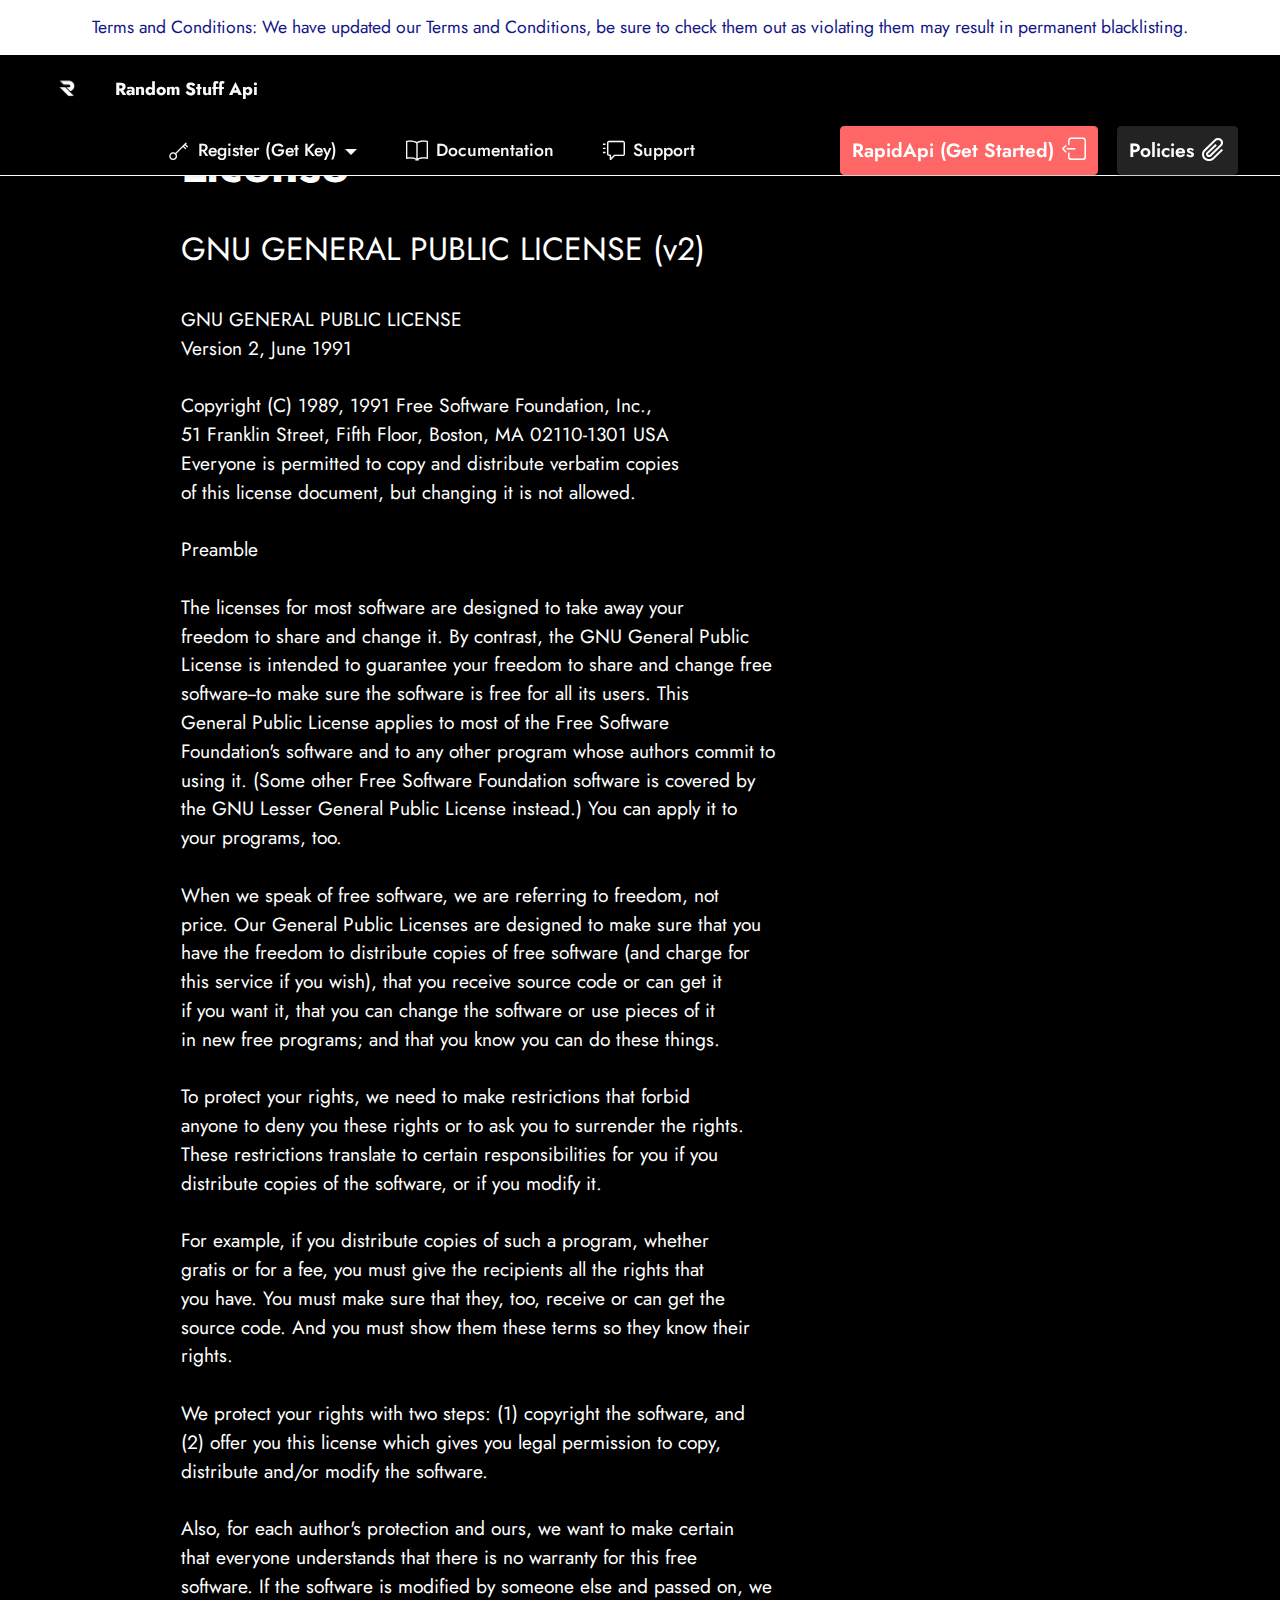
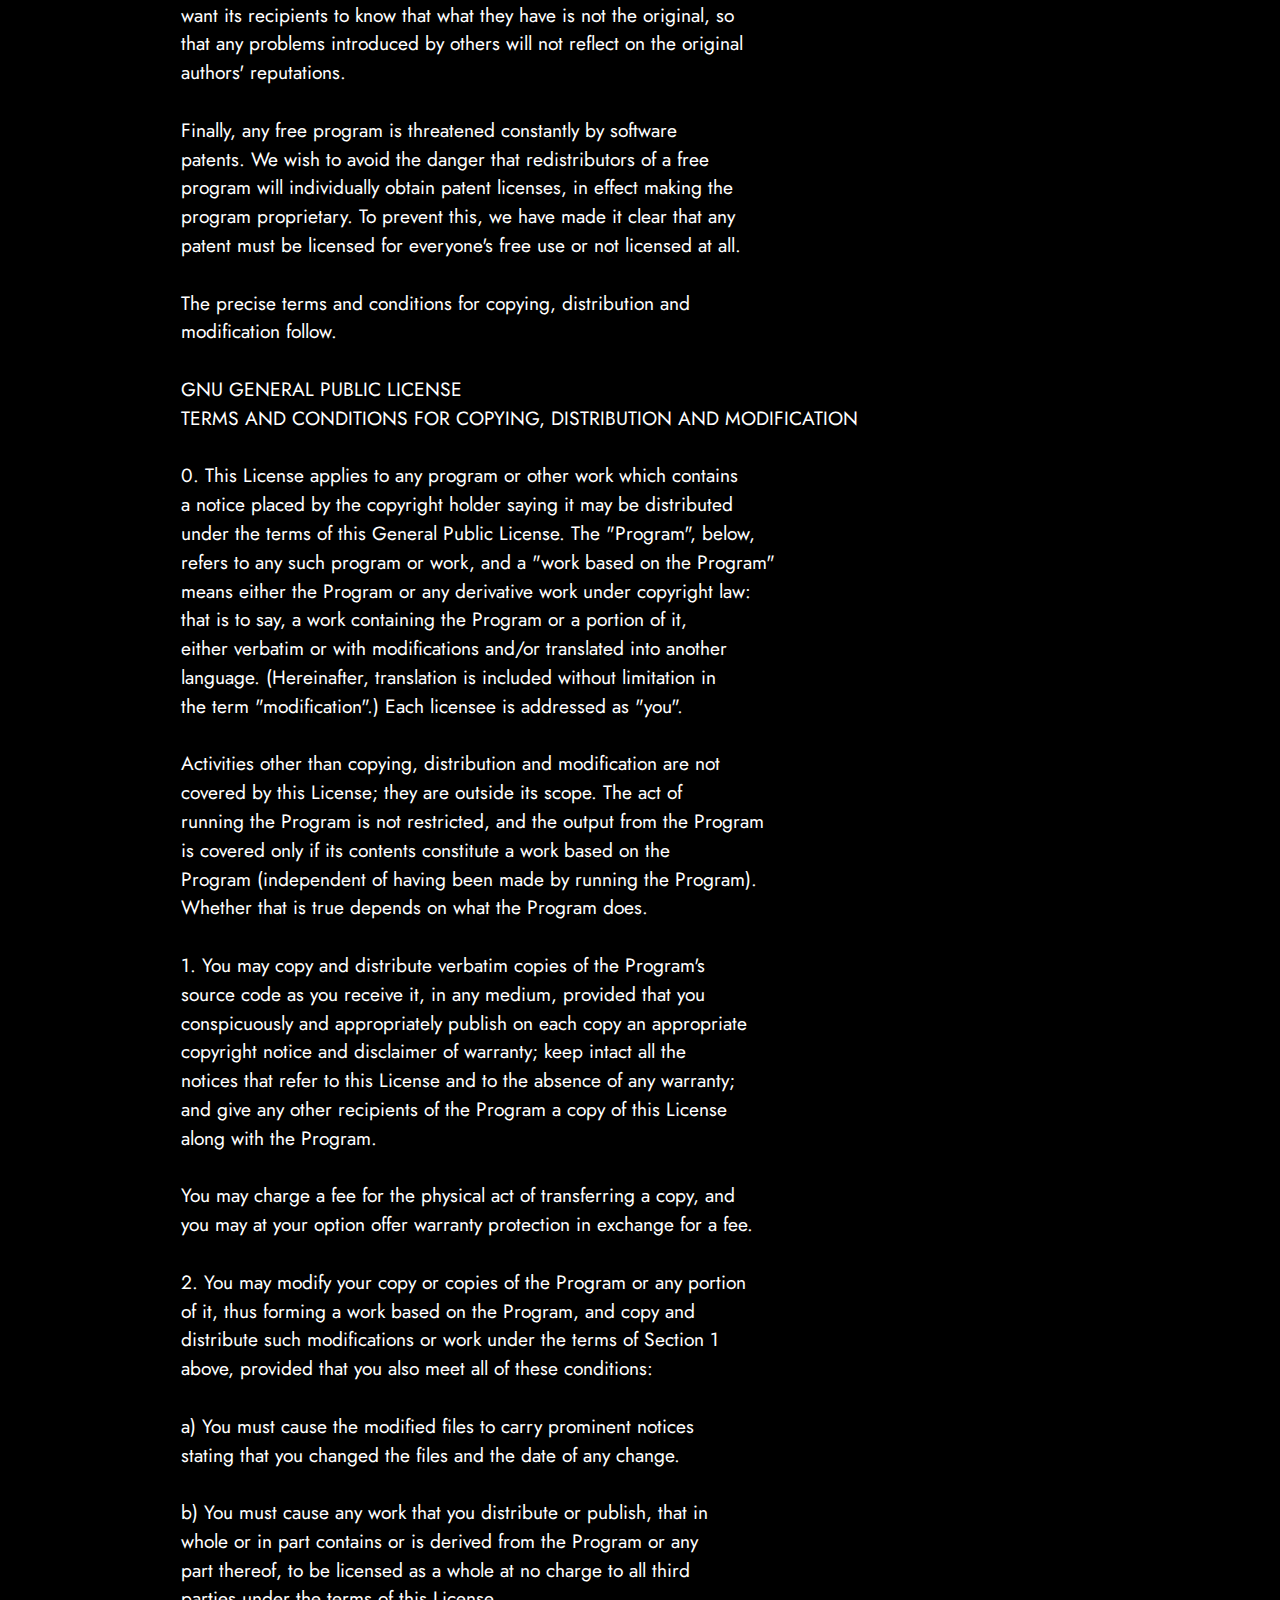
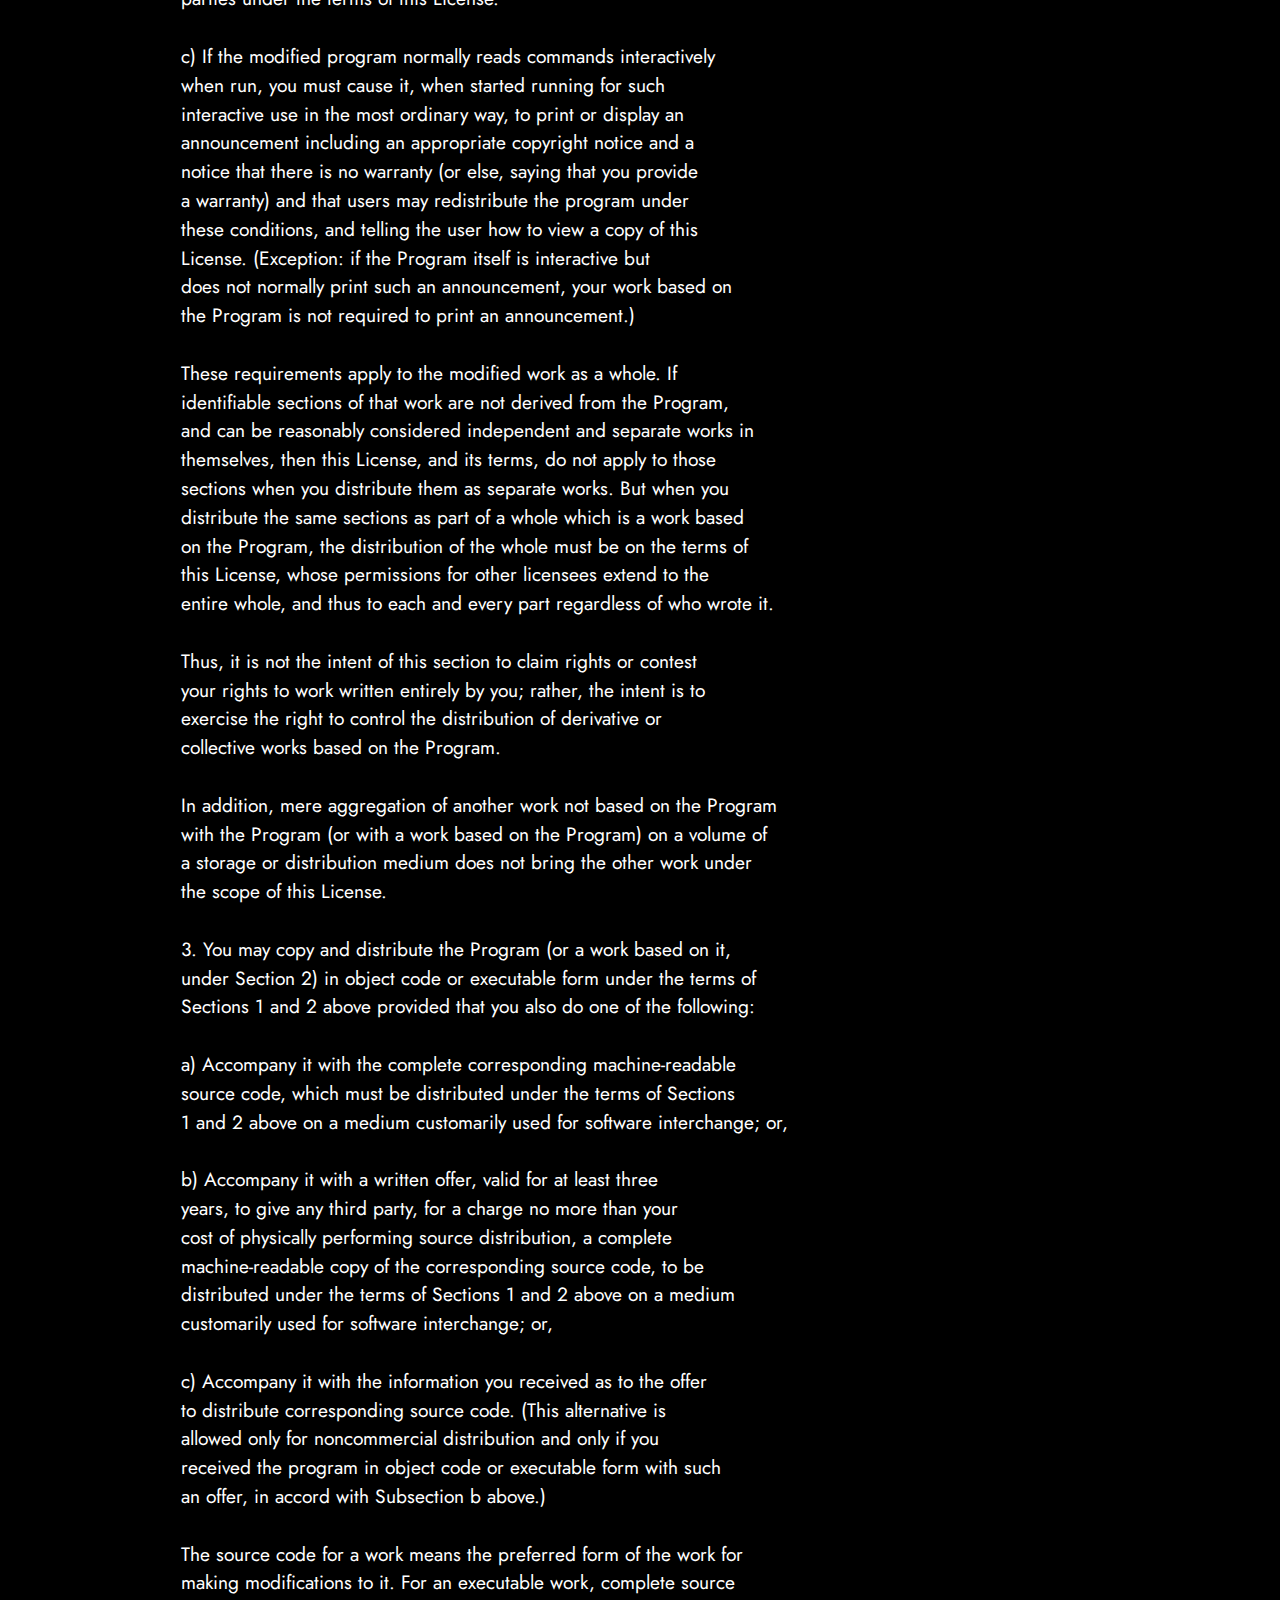
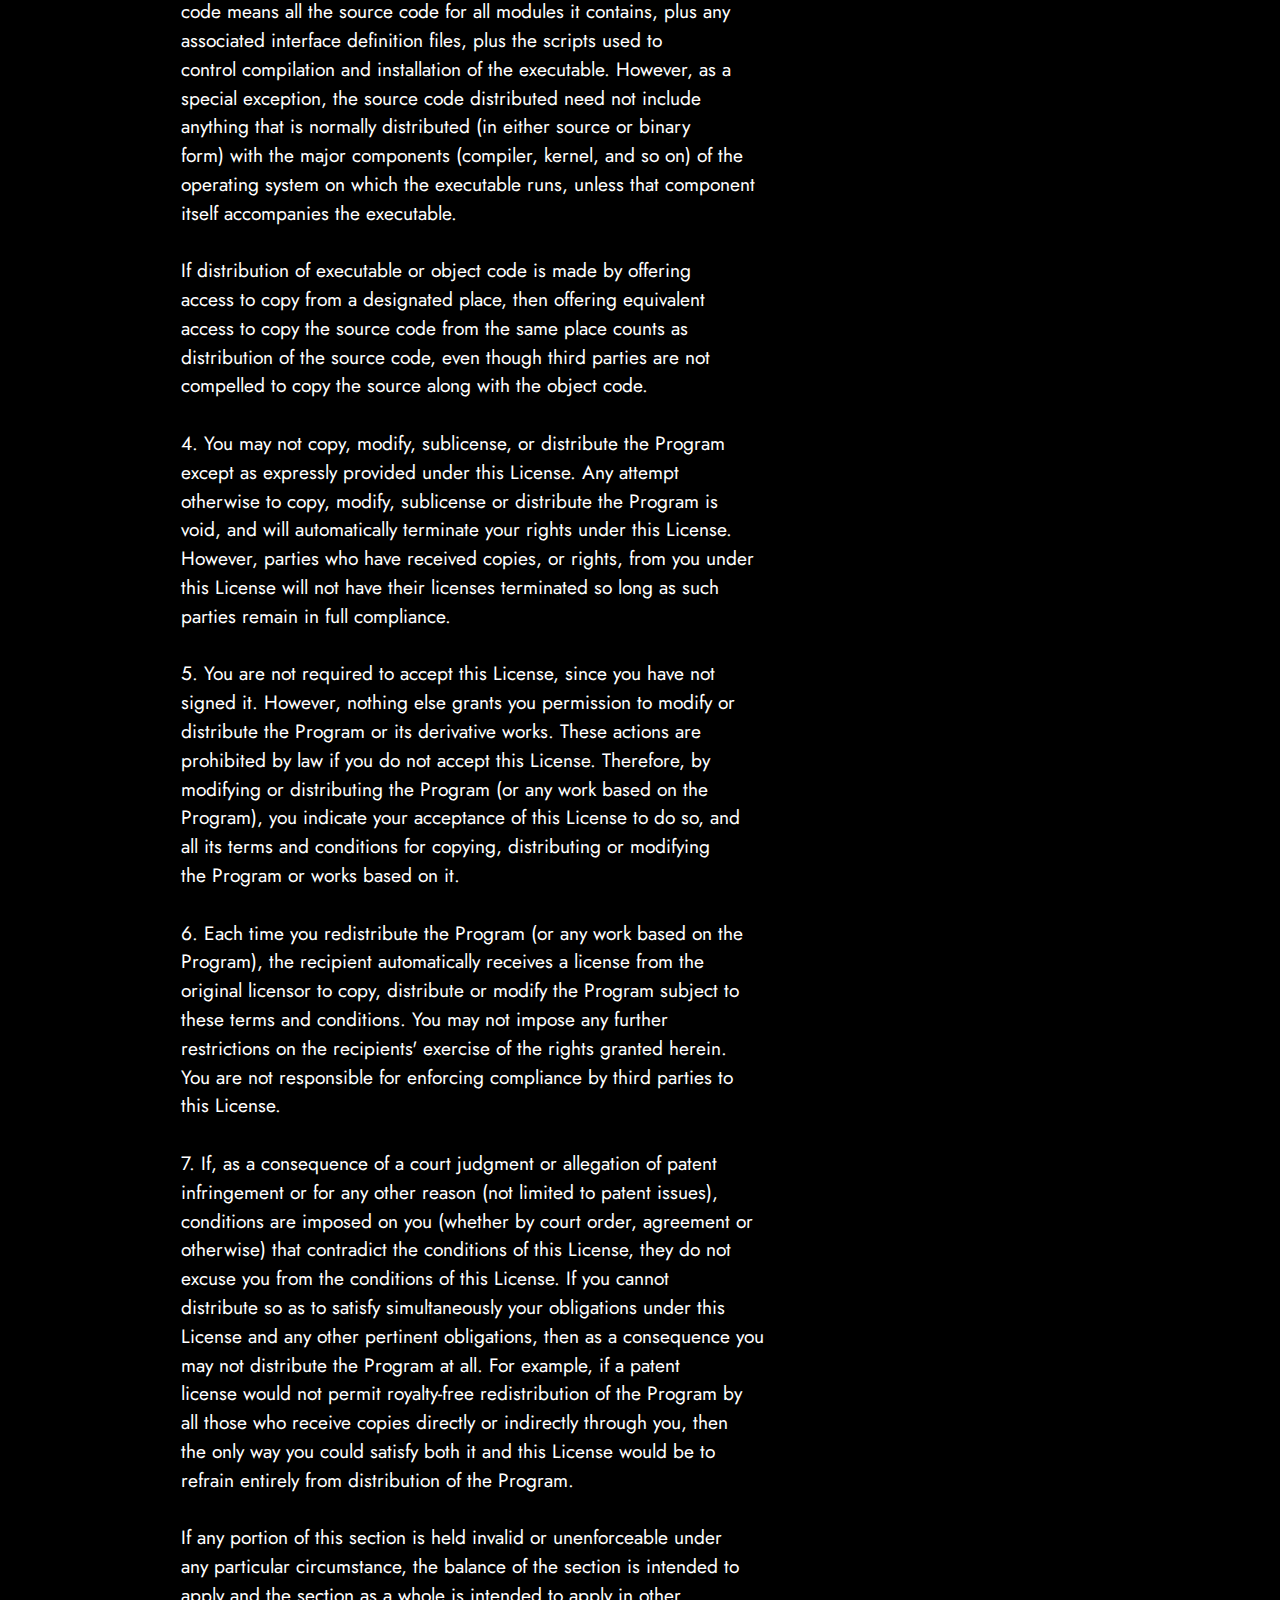
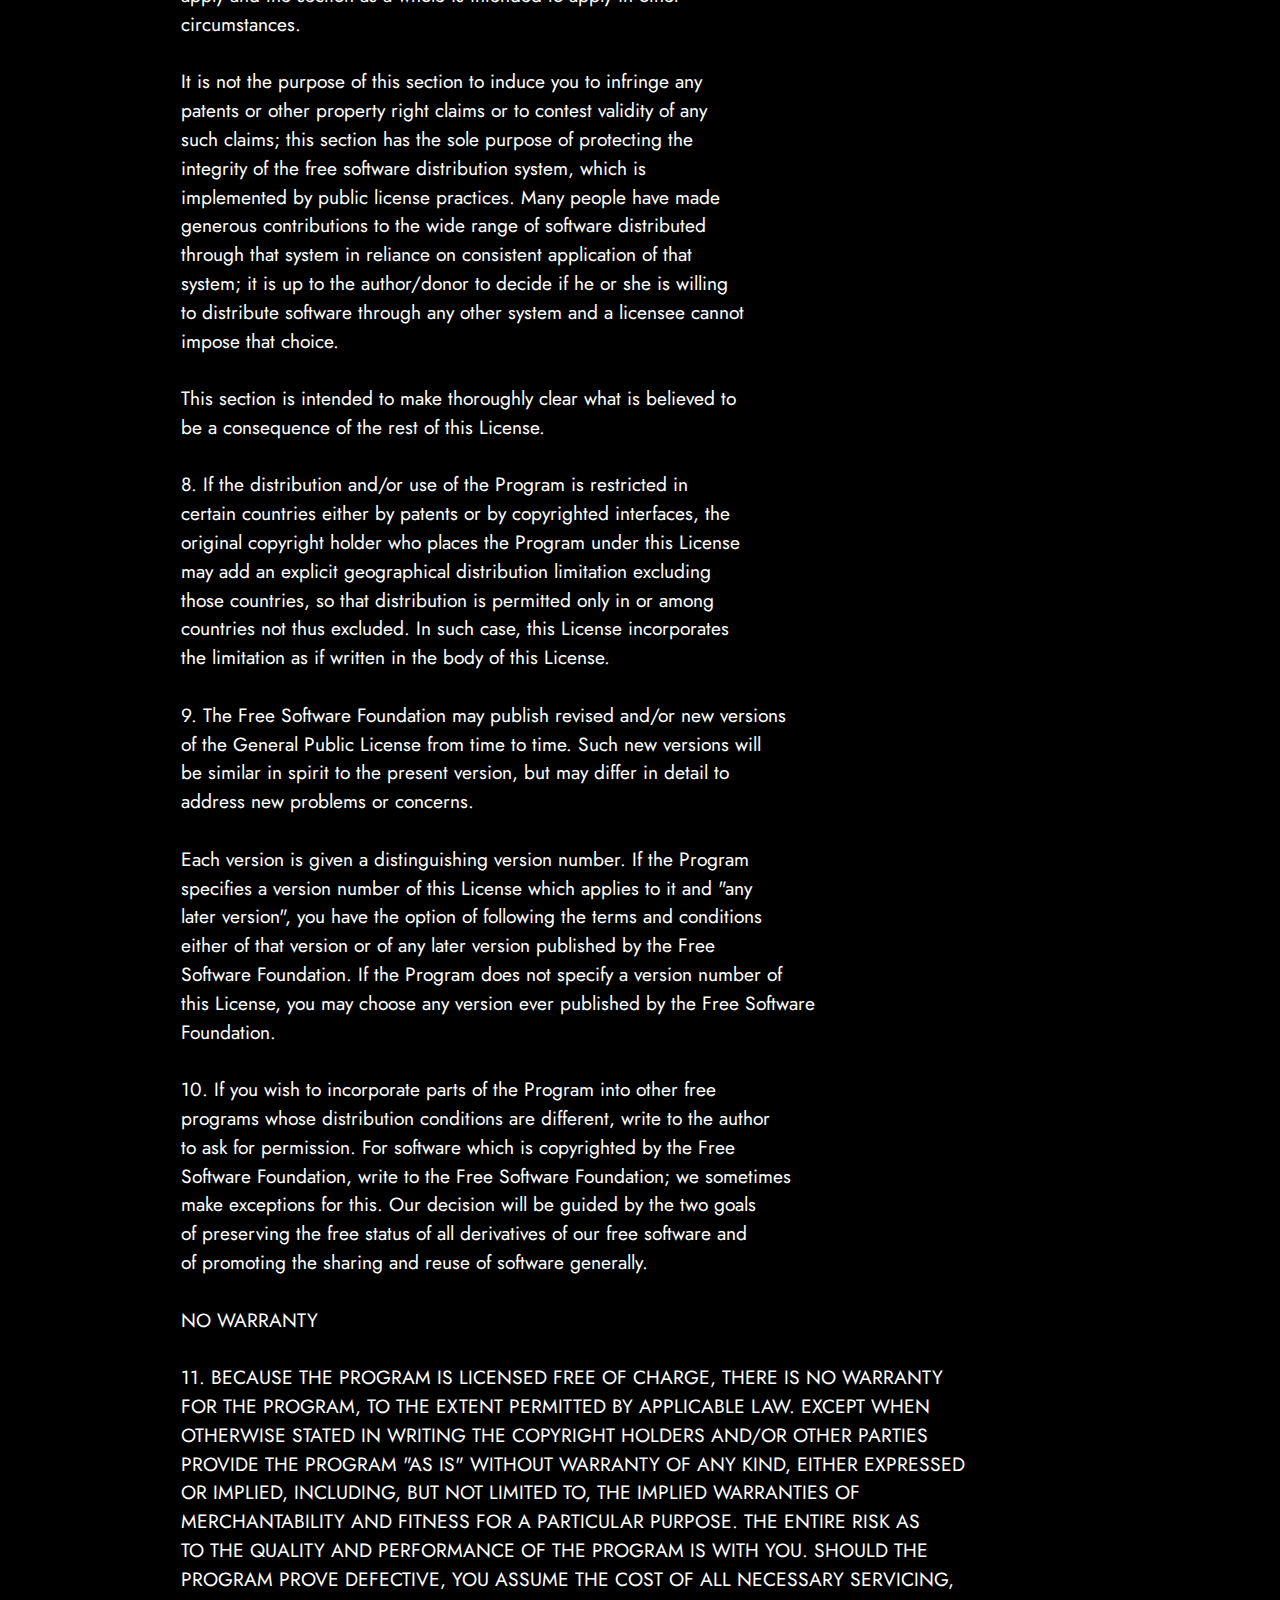
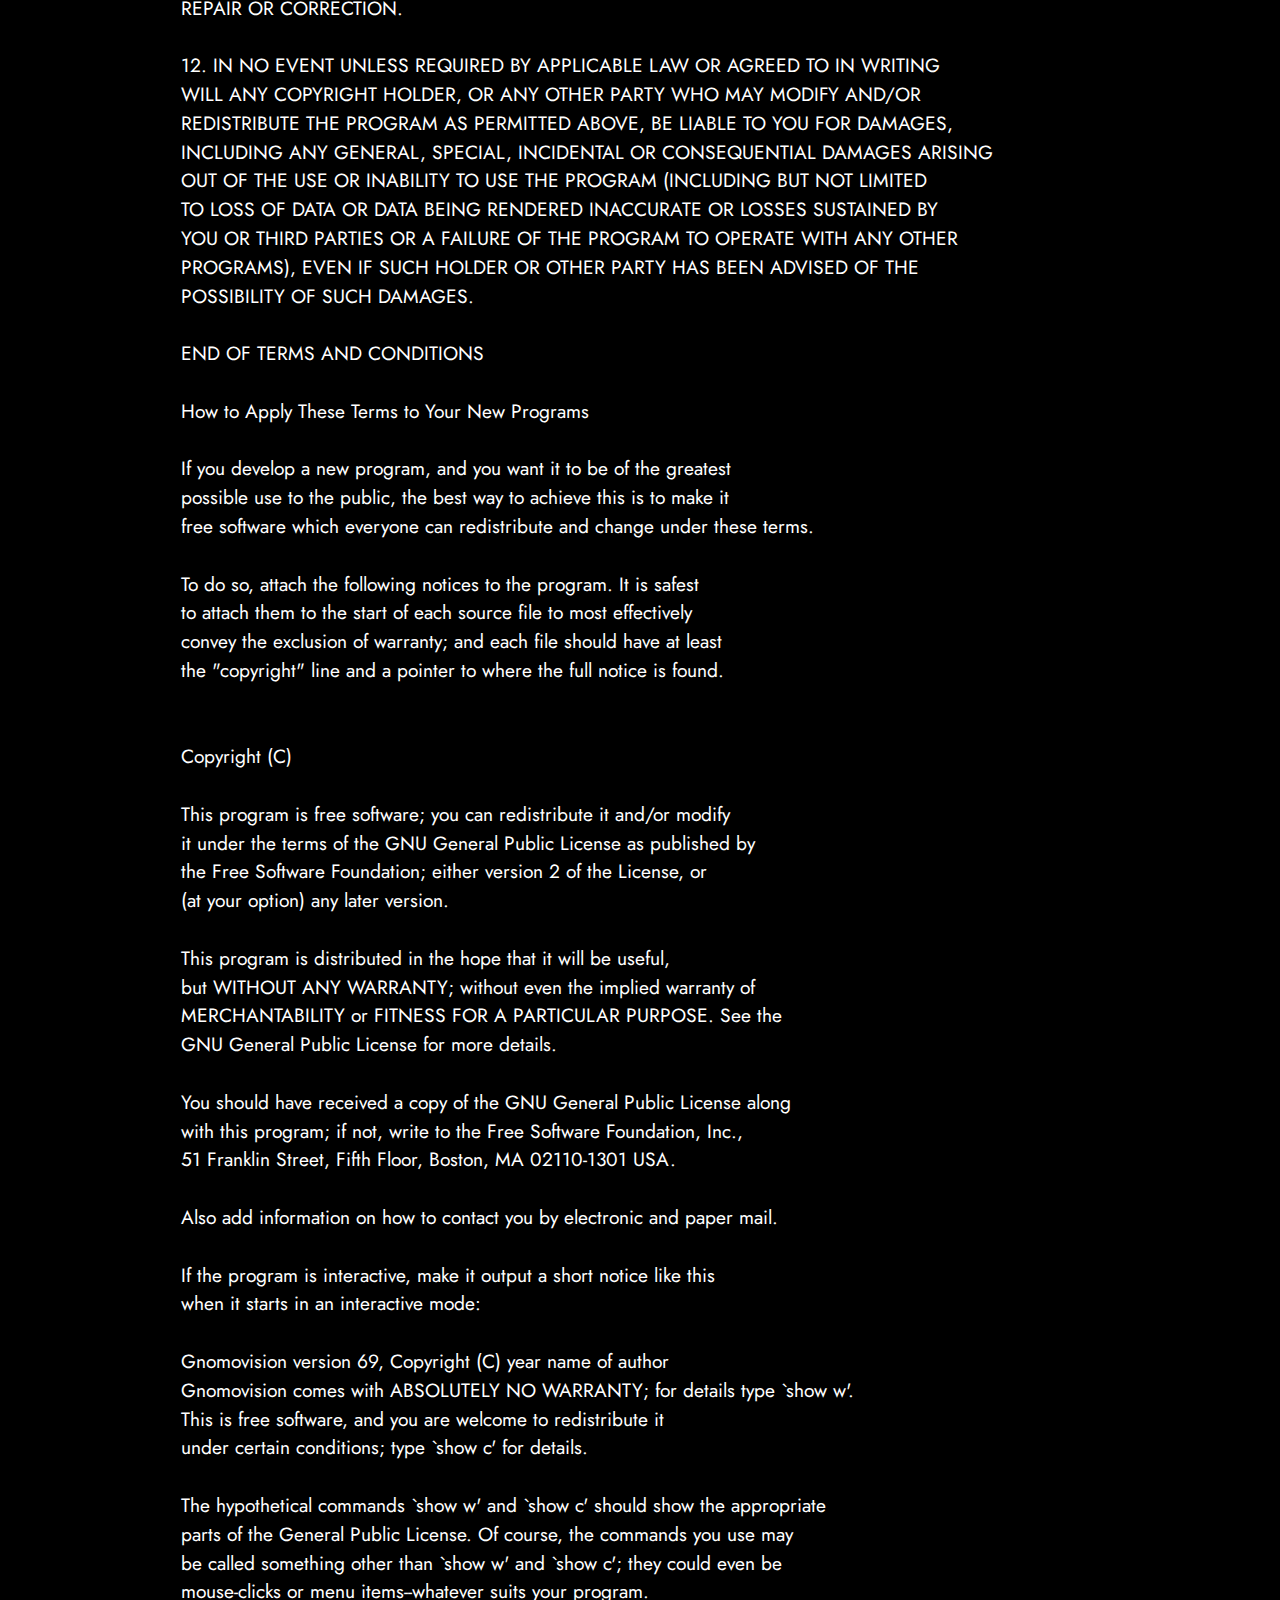
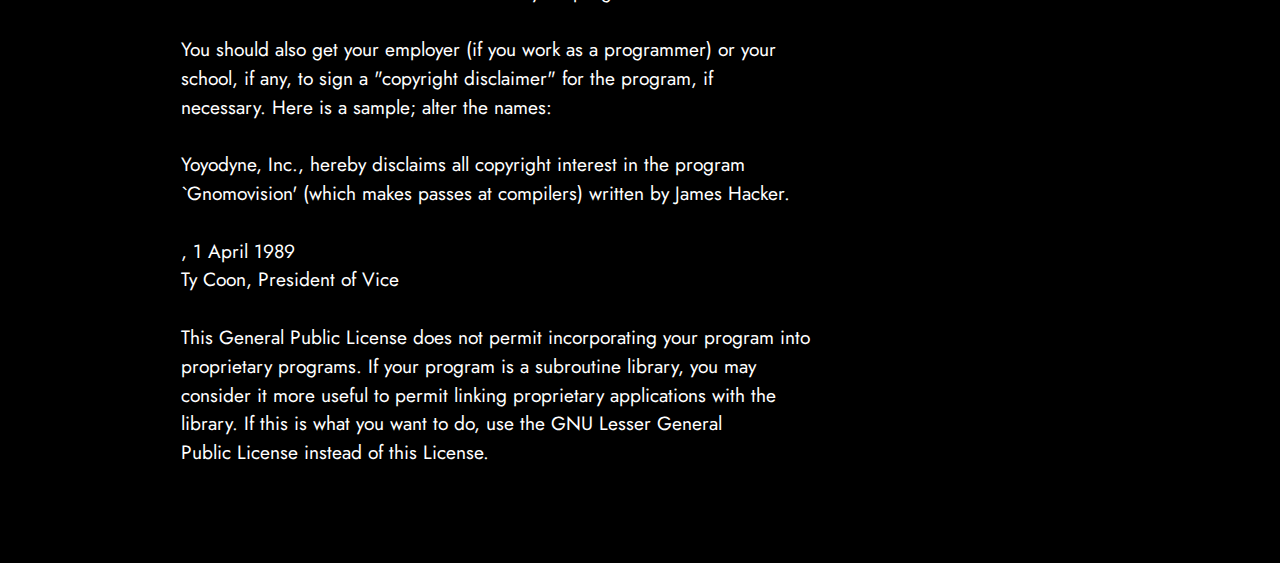
==== commit 0a79153c: "Website" ====
--- a/license.html
+++ b/license.html
@@ -6,7 +6,7 @@
   <meta http-equiv="X-UA-Compatible" content="IE=edge">
   <meta name="generator" content="Mobirise v5.4.1, mobirise.com">
   <meta name="viewport" content="width=device-width, initial-scale=1, minimum-scale=1">
-  <link rel="shortcut icon" href="assets/images/logo5.png" type="image/x-icon">
+  <link rel="shortcut icon" href="assets/images/new-144x99.png" type="image/x-icon">
   <meta name="description" content="License | Random Stuff API (RSA) is a powerful API developed by PGamerX, and it's free to use as well as open-source. It allows you to get AI responses, jokes, memes, anime, facts, animal images, image manipulation, and many other things.
 ">
   
@@ -99,8 +99,8 @@
             </div>
         </div>
     </div>
-</section><section style="background-color: #fff; font-family: -apple-system, BlinkMacSystemFont, 'Segoe UI', 'Roboto', 'Helvetica Neue', Arial, sans-serif; color:#aaa; font-size:12px; padding: 0; align-items: center; display: flex;"><a href="https://mobirise.site/m" style="flex: 1 1; height: 3rem; padding-left: 1rem;"></a><p style="flex: 0 0 auto; margin:0; padding-right:1rem;"><a href="https://mobirise.site/c" style="color:#aaa;">The</a> website was created with Mobirise</p></section><script src="assets/bootstrap/js/bootstrap.bundle.min.js"></script>  <script src="assets/smoothscroll/smooth-scroll.js"></script>  <script src="assets/ytplayer/index.js"></script>  <script src="assets/dropdown/js/navbar-dropdown.js"></script>  <script src="assets/theme/js/script.js"></script>  
+</section><section style="background-color: #fff; font-family: -apple-system, BlinkMacSystemFont, 'Segoe UI', 'Roboto', 'Helvetica Neue', Arial, sans-serif; color:#aaa; font-size:12px; padding: 0; align-items: center; display: flex;"><a href="https://mobirise.site/m"></a></section><script src="assets/bootstrap/js/bootstrap.bundle.min.js"></script>  <script src="assets/smoothscroll/smooth-scroll.js"></script>  <script src="assets/ytplayer/index.js"></script>  <script src="assets/dropdown/js/navbar-dropdown.js"></script>  <script src="assets/theme/js/script.js"></script>  
   
   
 </body>
-</html>+</html>
